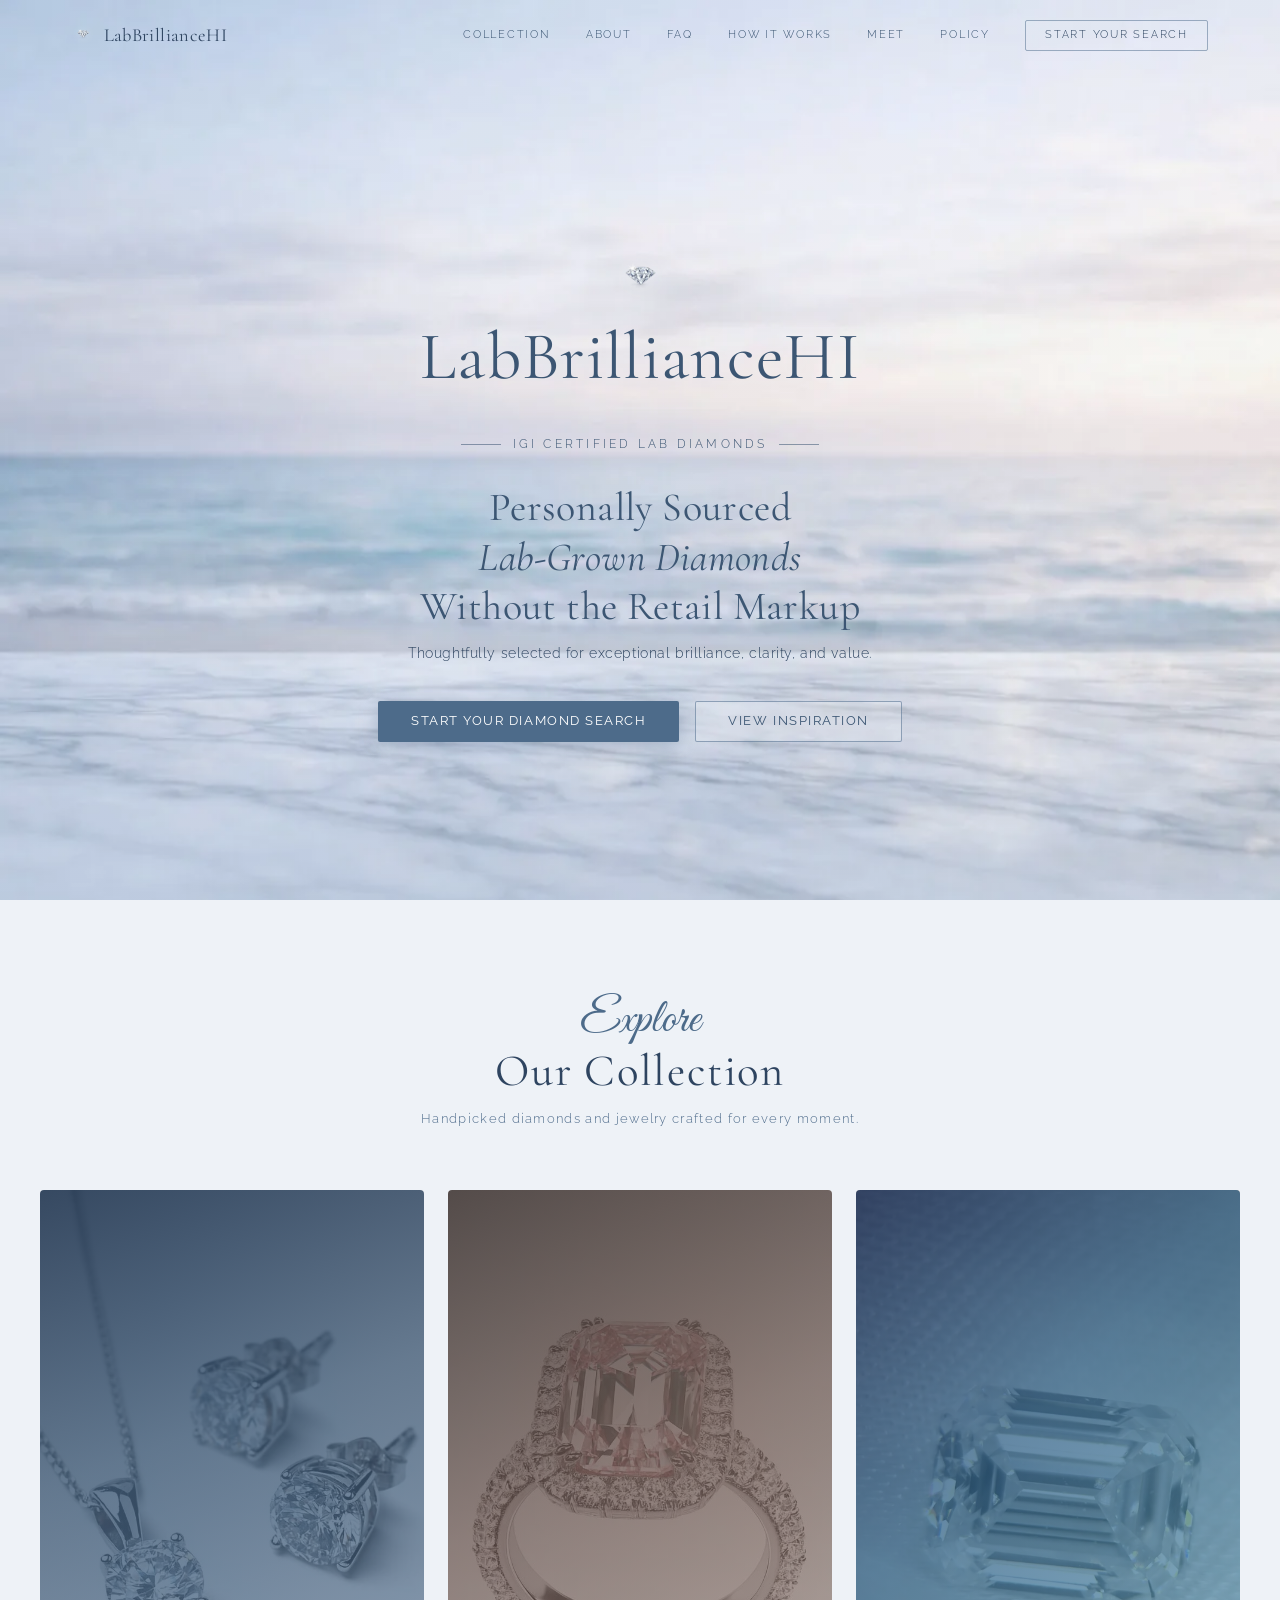
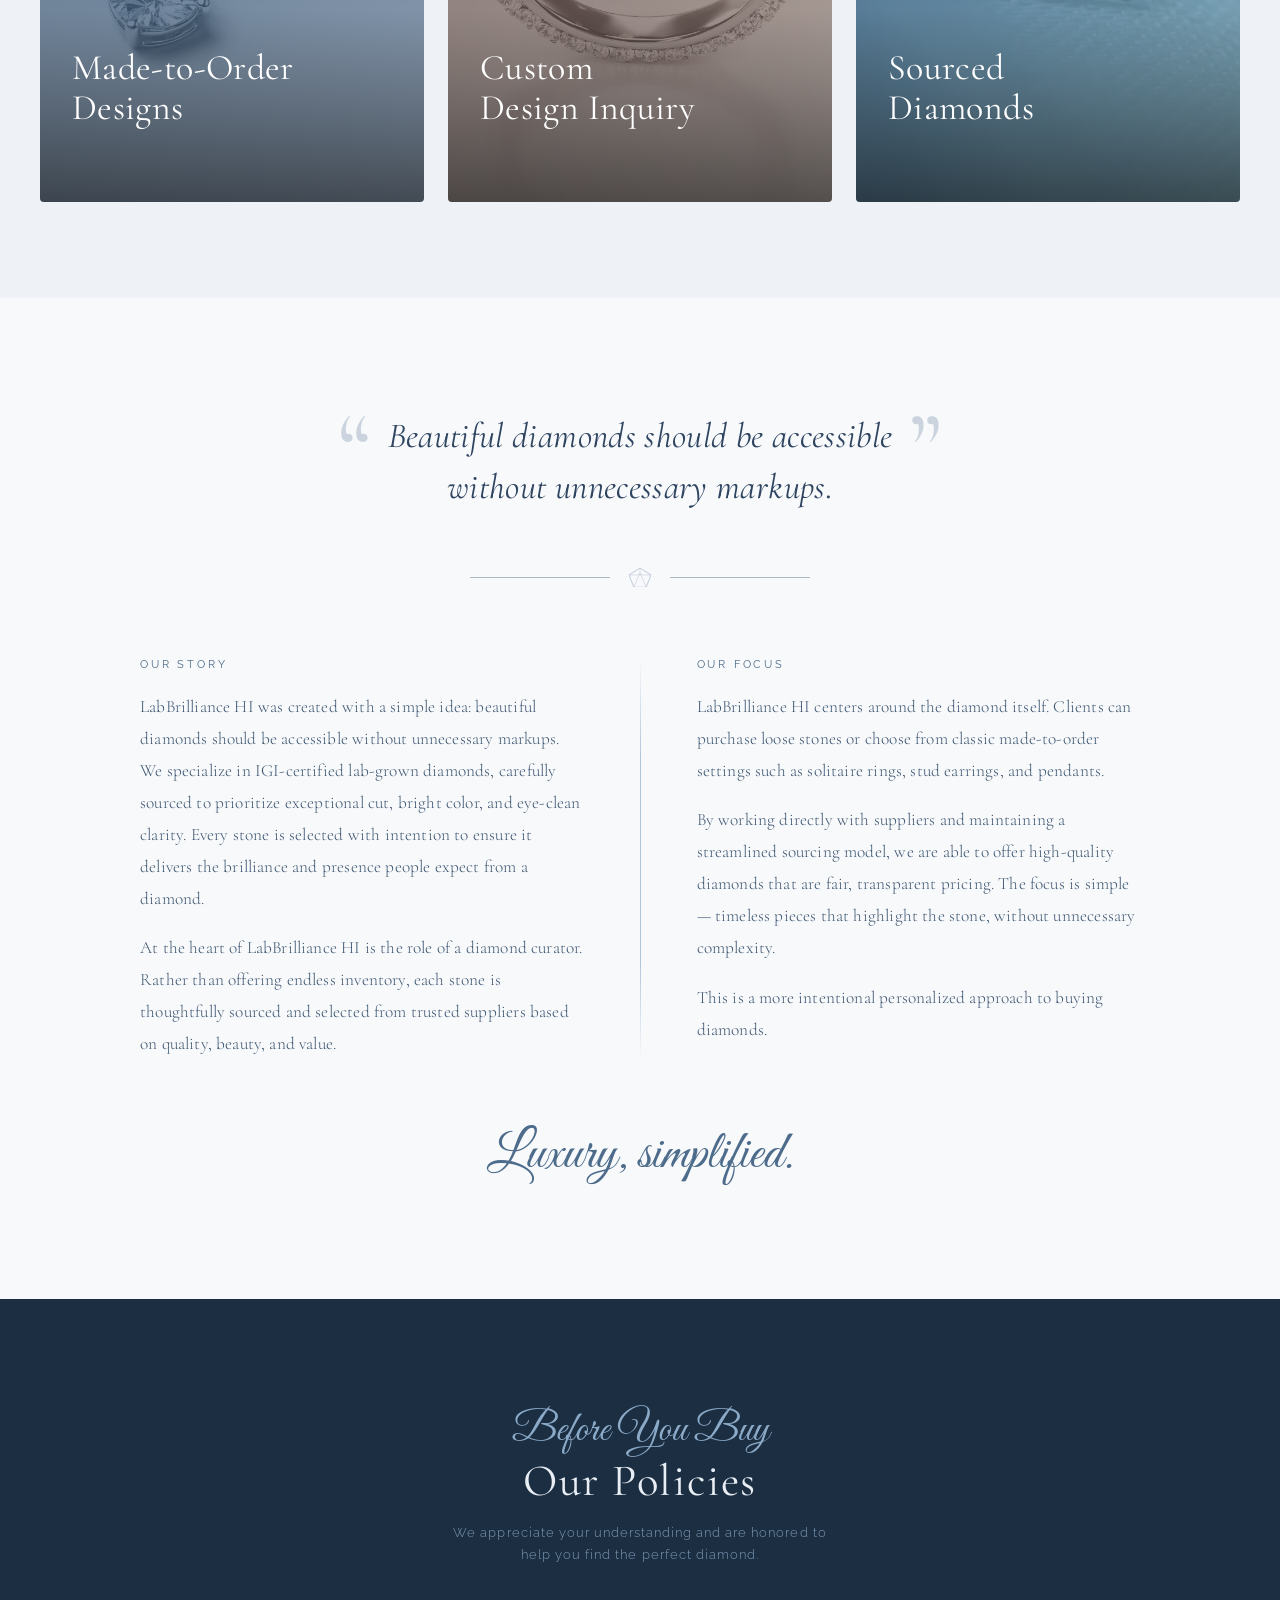
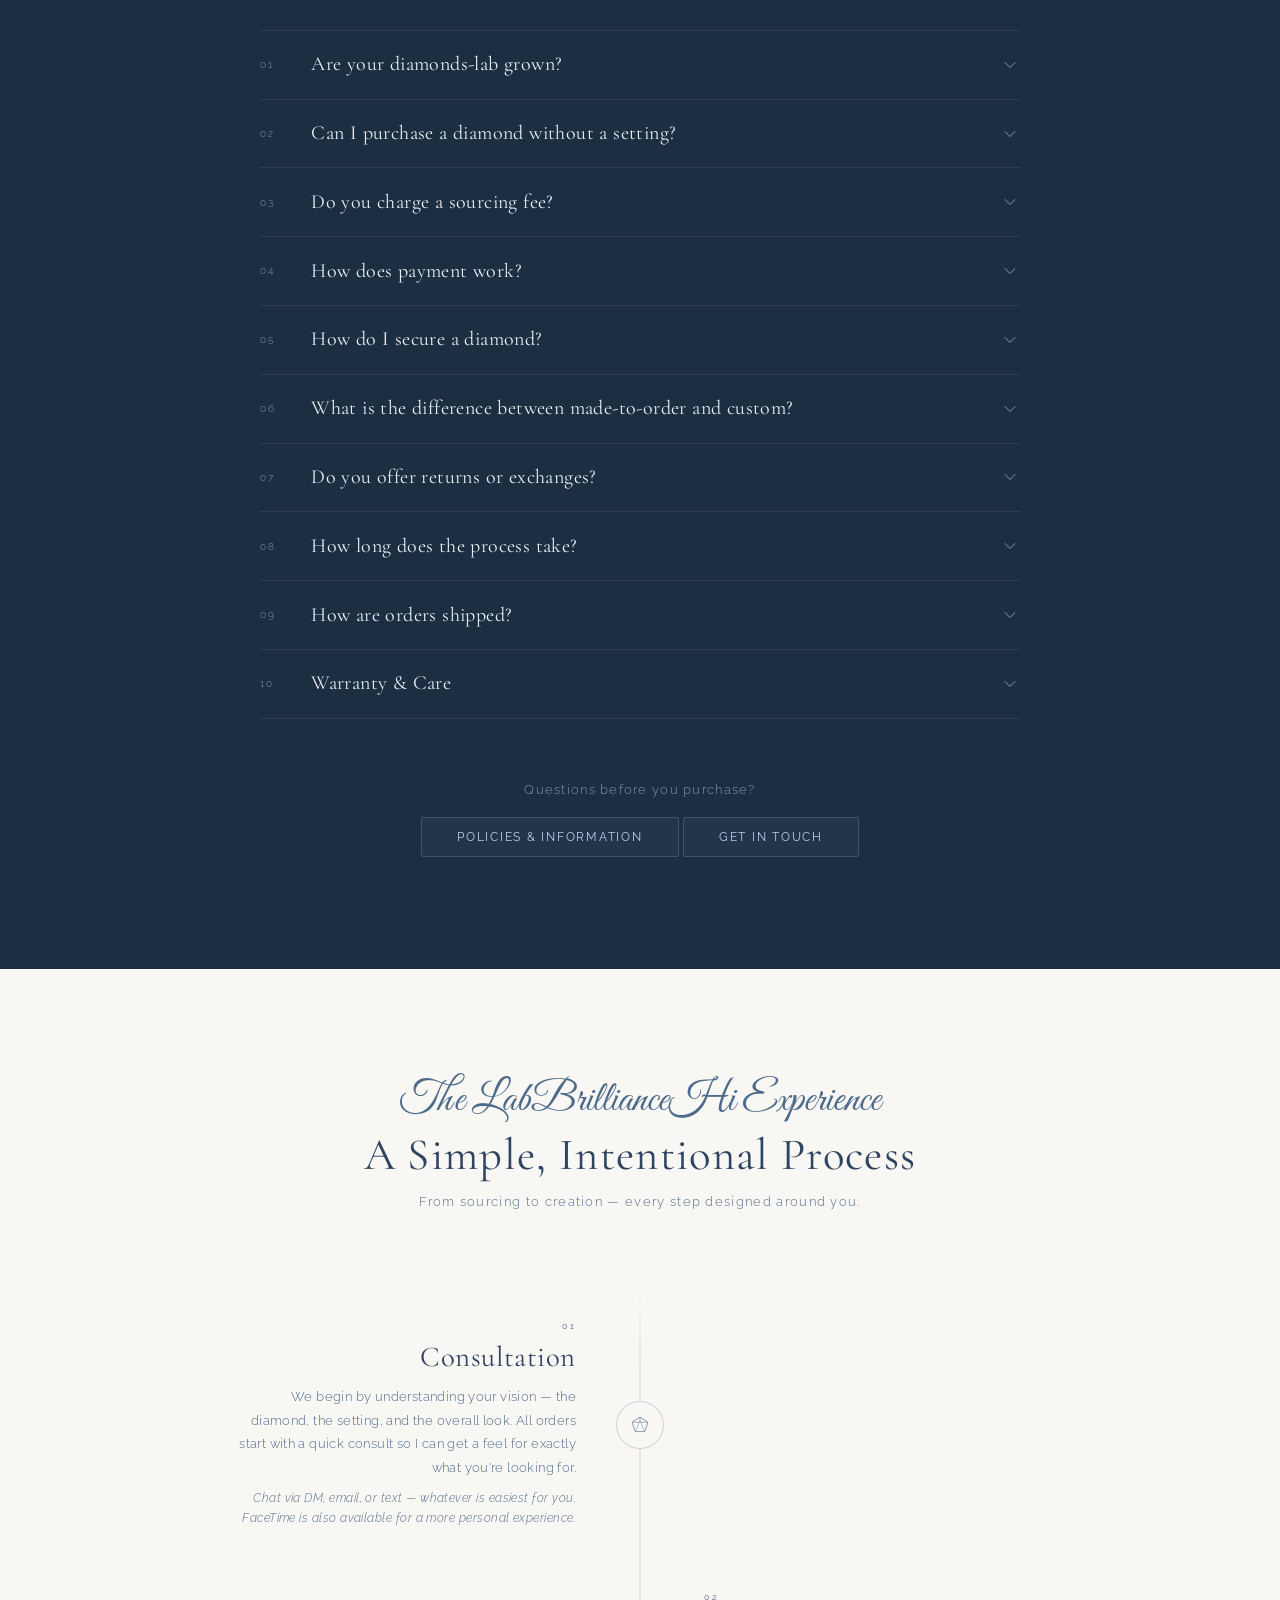
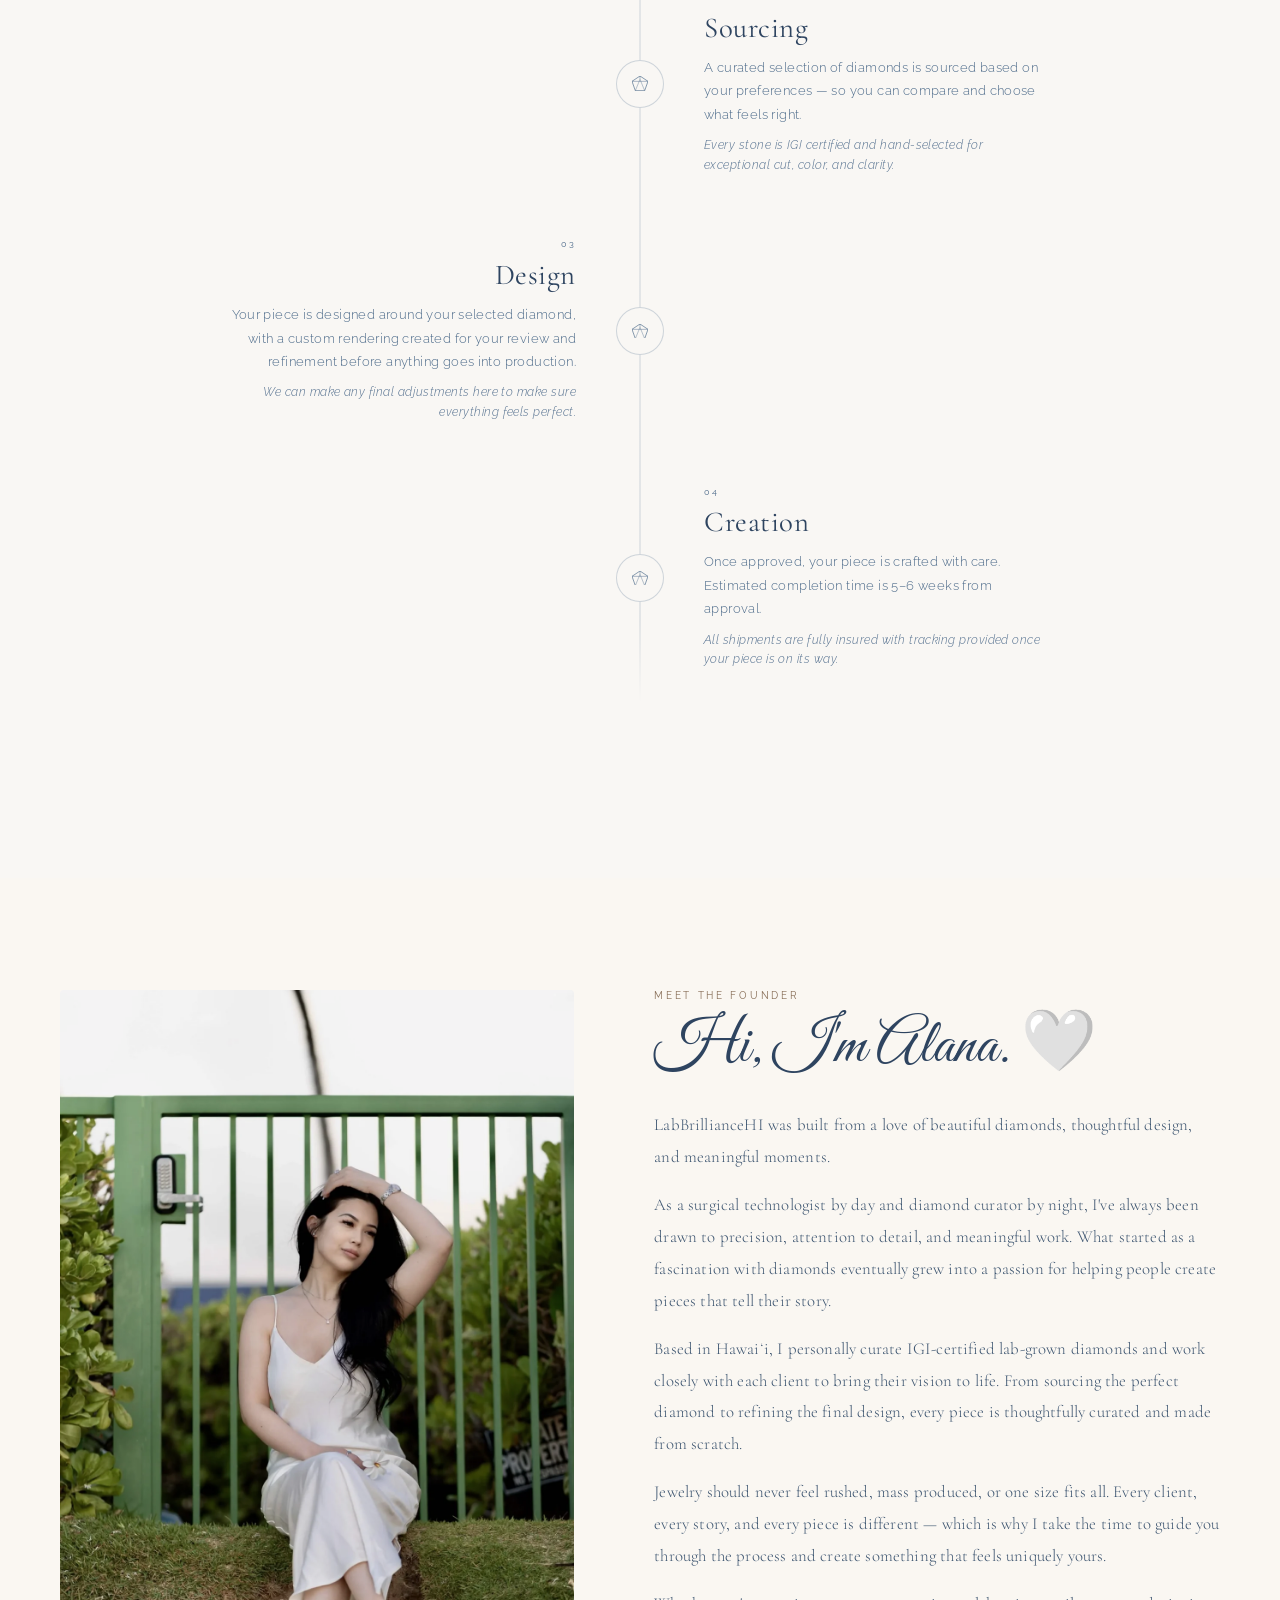
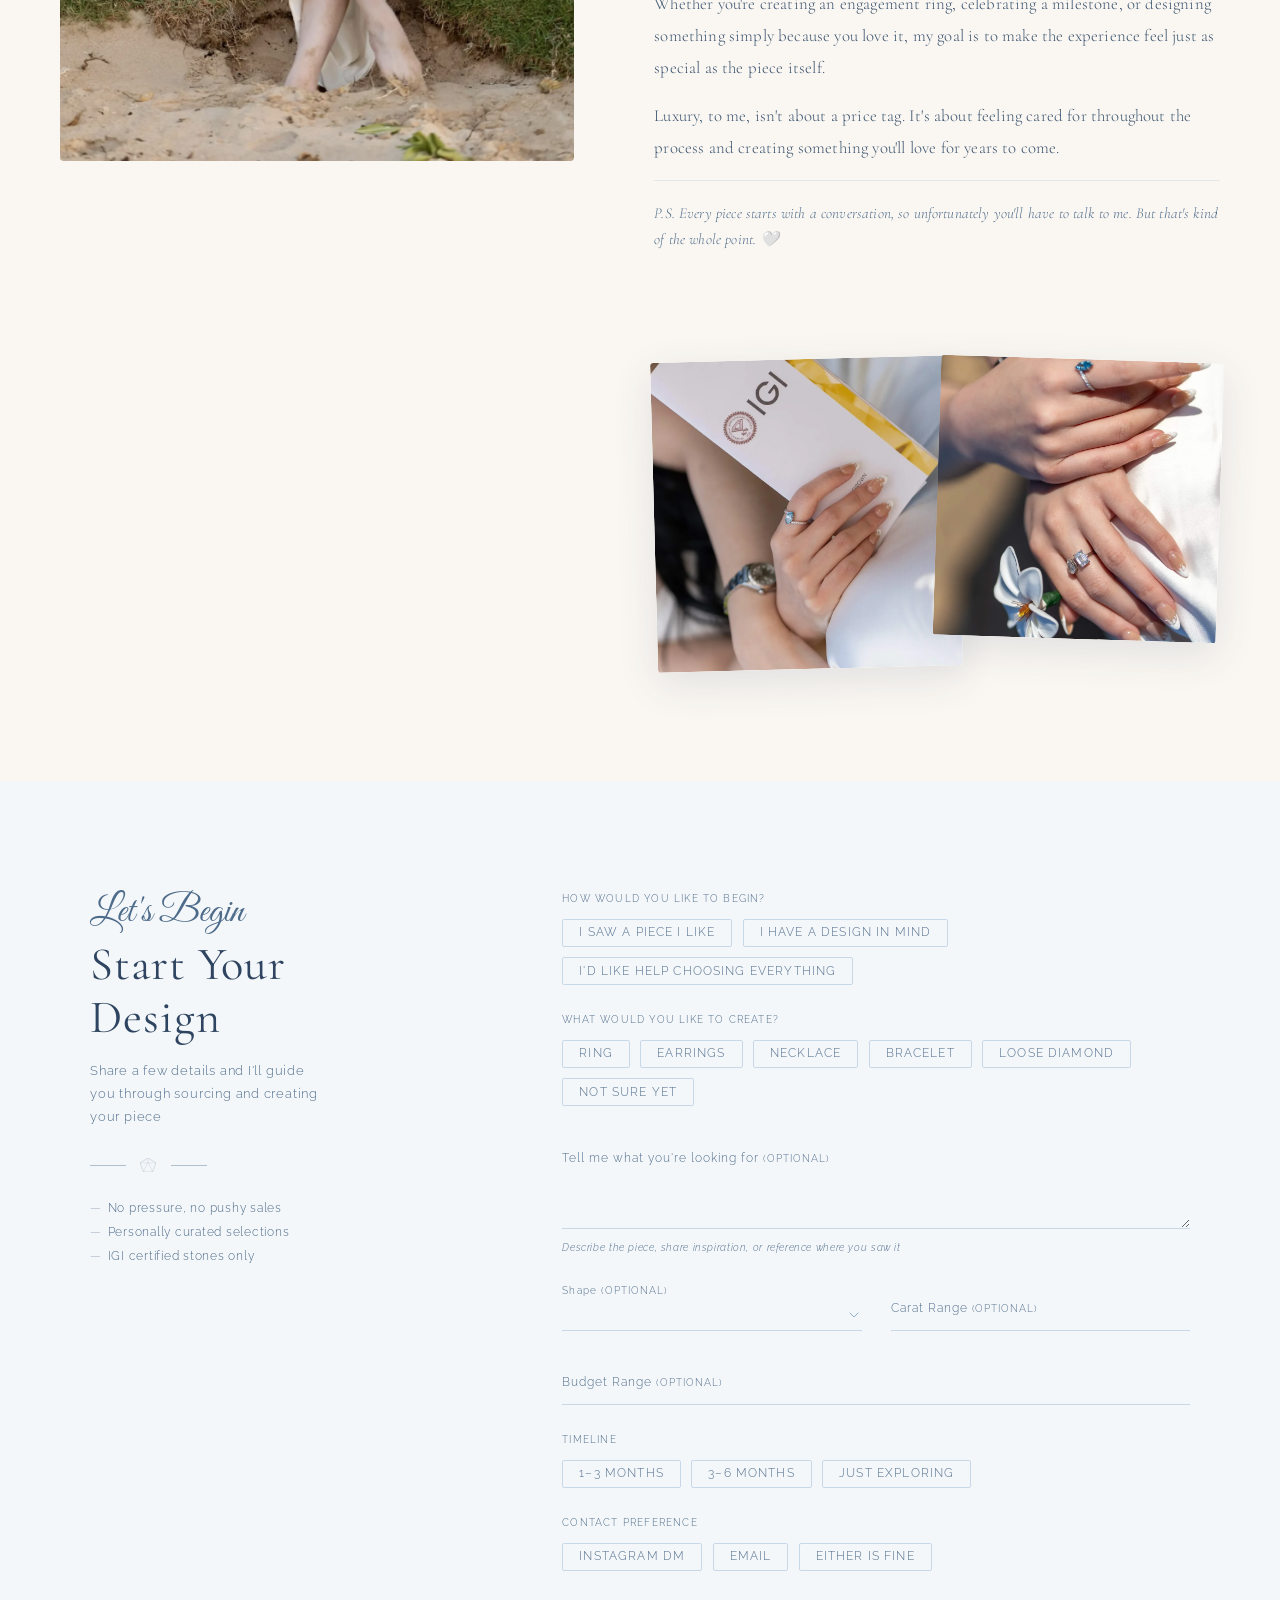
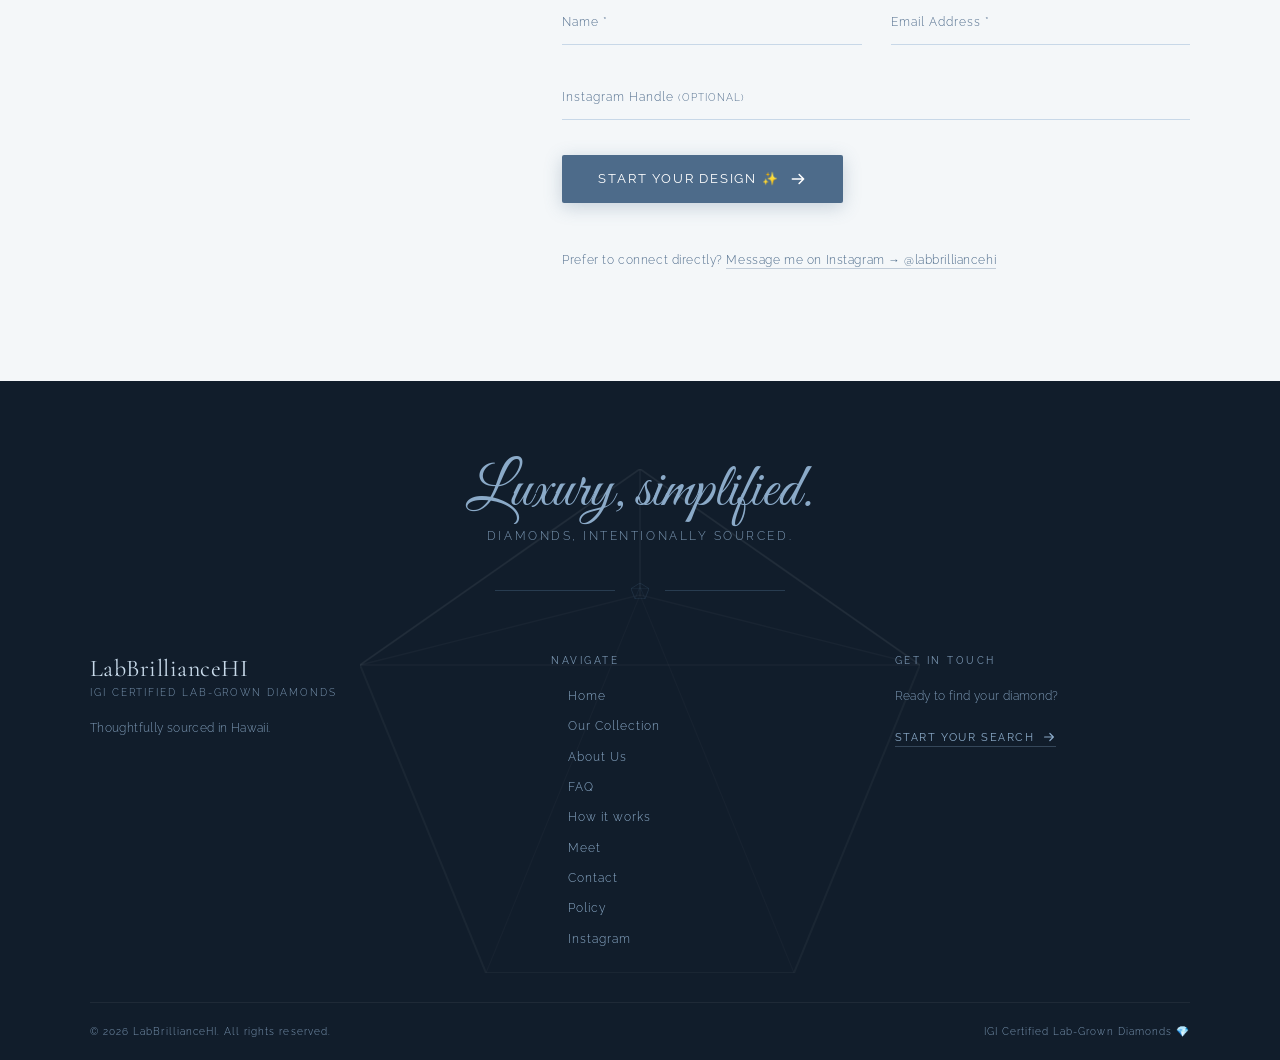
==== index.html @ 56e11dce "Remove an unused icon library from the homepage The homepage loaded the Font Awesome icon stylesheet" ====
<!DOCTYPE html>
<html lang="en">
<head>
    <meta charset="UTF-8" />
    <meta name="viewport" content="width=device-width, initial-scale=1.0" />
    <title>LabBrillianceHi - IGI Certified Lab-Grown Diamonds in Hawaii</title>
    <meta name="description" content="LabBrillianceHI offers IGI-certified lab-grown diamonds in Hawaii. Expertly curated for exceptional cut, color, and clarity. Loose diamonds and made-to-order jewelry. Luxury, simplified." />
    <meta name="keywords" content="lab grown diamonds, IGI certified diamonds, lab diamond Hawaii, loose diamonds Oahu, diamond solitaire ring, lab diamond earrings, LabBrillianceHI" />
    <meta name="author" content="LabBrillianceHI" />
    <meta name="robots" content="index, follow" />
    <link rel="canonical" href="https://labbrilliancehi.com/" />
    <meta property="og:type" content="website" />
    <meta property="og:url" content="https://labbrilliancehi.com/" />
    <meta property="og:title" content="LabBrillianceHI – IGI Certified Lab-Grown Diamonds" />
    <meta property="og:description" content="Beautiful lab-grown diamonds, carefully curated for exceptional brilliance. IGI-certified, fairly priced, and available in Hawaii. Luxury, simplified." />
    <meta property="og:image" content="https://labbrilliancehi.netlify.app/public/images/herobg2.webp" />
    <meta property="og:locale" content="en_US" />
    <meta name="twitter:card" content="summary_large_image" />
    <meta name="twitter:title" content="LabBrillianceHI – IGI Certified Lab-Grown Diamonds" />
    <meta name="twitter:description" content="Beautiful lab-grown diamonds, carefully curated for exceptional brilliance. IGI-certified and fairly priced. Luxury, simplified." />
    <meta name="twitter:image" content="https://labbrilliancehi.netlify.app/public/images/herobg2.webp" />
    <link rel="icon" type="image/png" sizes="32x32" href="public/images/favicon-32x32.webp" />
    <link rel="apple-touch-icon" sizes="180x180" href="public/images/favicon-180x180.webp" />
    <meta name="theme-color" content="#4d6b8a" />
    <link rel="preload" href="public/images/herobg2.webp" as="image" />
    <link rel="preconnect" href="https://fonts.googleapis.com" />
    <link rel="preconnect" href="https://fonts.gstatic.com" crossorigin />
    <link rel="stylesheet" href="https://fonts.googleapis.com/css2?family=Cormorant+Garamond:wght@300;400;600&family=Great+Vibes&family=Raleway:wght@300;400&display=swap" />
    <link rel="stylesheet" href="public/css/normalize.css">
    <link rel="stylesheet" href="public/css/styles.css">
    <script type="application/ld+json">
      {
        "@context": "https://schema.org",
        "@type": "JewelryStore",
        "name": "LabBrillianceHI",
        "alternateName": "Lab Brilliance HI",
        "url": "https://labbrilliancehi.com",
        "logo": "https://labbrilliancehi.com/public/images/favicon-32x32.webp",
        "image": "https://labbrilliancehi.com/public/images/herobg2.webp",
        "description": "IGI-certified lab-grown diamonds personally sourced in Hawai'i. Made-to-order solitaire rings, stud earrings, pendants, and custom designs. Luxury, simplified.",
        "founder": {
          "@type": "Person",
          "name": "Alana Sherman"
        },
        "telephone": "+1-808-778-5641",
        "email": "labbrilliancehi@gmail.com",
        "areaServed": {
          "@type": "AdministrativeArea",
          "name": "Oahu, Hawaii, United States"
        },
        "priceRange": "$$",
        "currenciesAccepted": "USD",
        "paymentAccepted": "Venmo",
        "sameAs": [
          "https://www.instagram.com/labbrilliancehi/"
        ],
        "hasOfferCatalog": {
          "@type": "OfferCatalog",
          "name": "Lab-Grown Diamond Jewelry",
          "itemListElement": [
            {
              "@type": "Offer",
              "itemOffered": {
                "@type": "Product",
                "name": "Loose Lab-Grown Diamonds",
                "description": "IGI-certified lab-grown loose diamonds in a variety of cuts and carats"
              }
            },
            {
              "@type": "Offer",
              "itemOffered": {
                "@type": "Product",
                "name": "Made-to-Order Jewelry",
                "description": "Solitaire rings, stud earrings, pendants, and tennis bracelets made to order"
              }
            },
            {
              "@type": "Offer",
              "itemOffered": {
                "@type": "Product",
                "name": "Custom Design",
                "description": "Fully custom jewelry designed around your selected diamond"
              }
            }
          ]
        }
      }
    </script>
</head>
<body>
  <a class="skip-link" href="#main">Skip to content</a>
  <header class="nav" id="nav" aria-label="Site header">
    <div class="nav-inner">
      <a href="#" class="nav-brand" aria-label="LabBrillianceHI — back to top">
        <img src="/public/images/diamond.webp" class="nav-brand-diamond" alt="Diamond logo" width="168" height="252">
        <span class="nav-brand-name">LabBrillianceHI</span>
      </a>
      <nav class="nav-links" aria-label="Primary navigation">
        <a href="#diamonds" class="nav-link">Collection</a>
        <a href="#about"    class="nav-link">About</a>
        <a href="#policies" class="nav-link">FAQ</a>
        <a href="#experience" class="nav-link">How it works</a>
        <a href="#founder" class="nav-link">Meet</a>
        <a href="policies.html" class="nav-link">Policy</a>
        <a href="#contact"  class="nav-link nav-link-cta">Start Your Search</a>
      </nav>
      <button class="nav-hamburger" id="nav-hamburger" aria-label="Open menu" aria-expanded="false" aria-controls="nav-overlay">
        <span class="nav-hamburger-bar"></span>
        <span class="nav-hamburger-bar"></span>
        <span class="nav-hamburger-bar"></span>
      </button>
    </div>
  </header>
  <div class="nav-overlay" id="nav-overlay">
    <nav class="nav-overlay-links" aria-label="Mobile primary navigation">
      <a href="#" class="nav-overlay-link" data-nav-close>Home</a>
      <a href="#diamonds" class="nav-overlay-link" data-nav-close>Collection</a>
      <a href="#about"    class="nav-overlay-link" data-nav-close>About</a>
      <a href="#policies" class="nav-overlay-link" data-nav-close>FAQ</a>
      <a href="#experience" class="nav-overlay-link" data-nav-close>How it works</a>
      <a href="#founder" class="nav-overlay-link" data-nav-close>Meet</a>
      <a href="#contact"  class="nav-overlay-link" data-nav-close>Contact</a>
      <a href="policies.html"  class="nav-overlay-link" data-nav-close>Policy</a>
      <a href="https://www.instagram.com/labbrilliancehi/" class="nav-overlay-link" data-nav-close target="_blank" rel="noopener noreferrer">Instagram</a>
    </nav>
    <p class="nav-overlay-tagline">Luxury, simplified.</p>
  </div>
  <main id="main">
    <section class="hero">
        <div class="hero-overlay"></div>
    <div class="hero-content">
      <div class="hero-logo">
        <img src="/public/images/diamond.webp" class="hero-diamond-icon" alt="" width="168" height="252">
        <h1 class="hero-brand">LabBrillianceHI</h1>
        <p class="hero-tagline">
          <span class="hero-rule"></span>
          IGI Certified Lab Diamonds
          <span class="hero-rule"></span>
        </p>
      </div>
      <div class="hero-headline">
        <p class="hero-headline-main">Personally Sourced</p>
        <p class="hero-headline-italic">Lab-Grown Diamonds</p>
        <p class="hero-headline-main">Without the Retail Markup</p>
        <p class="hero-subtext">Thoughtfully selected for exceptional brilliance, clarity, and value.</p>
      </div>
      <div class="hero-ctas">
        <a href="#diamonds" class="btn btn-primary">Start Your Diamond Search</a>
        <a href="#about"  class="btn btn-outline">View Inspiration</a>
      </div>
    </div>
  </section>
  <section class="collection" aria-label="Shop our collection" id="diamonds">
    <div class="collection-header">
      <span class="collection-header-script">Explore</span>
      <h2 class="collection-header-title">Our Collection</h2>
      <p class="collection-header-sub">Handpicked diamonds and jewelry crafted for every moment.</p>
    </div>
    <div class="collection-grid">
      <article class="collection-card collection-card-featured">
        <div class="collection-card-bg"></div>
        <div class="collection-card-shimmer"></div>
        <div class="collection-card-body">
          <h3 class="collection-card-title">Made-to-Order<br>Designs</h3>
          <p class="collection-card-desc">Every piece is made from scratch, designed with intention, just for you.<br> Available in white, yellow, or rose gold. </p>
          <a href="designs.html" class="collection-card-btn">
            <span>Explore Designs</span>
            <svg width="16" height="16" viewBox="0 0 16 16" fill="none" aria-hidden="true">
              <path d="M3 8h10M9 4l4 4-4 4" stroke="currentColor" stroke-width="1.4" stroke-linecap="round" stroke-linejoin="round"/>
            </svg>
          </a>
        </div>
        <div class="collection-card-corner collection-card-corner-tl"></div>
        <div class="collection-card-corner collection-card-corner-br"></div>
      </article>
      <article class="collection-card collection-card-predesigned">
        <div class="collection-card-bg"></div>
        <div class="collection-card-shimmer"></div>
        <div class="collection-card-body">
          <h3 class="collection-card-title">Custom<br>Design Inquiry</h3>
          <p class="collection-card-desc">Create something truly yours. From diamond selection to final setting, each piece is tailored to your vision.</p>
          <a href="custom-design.html" class="collection-card-btn">
            <span>Start Your Custom Design</span>
            <svg width="16" height="16" viewBox="0 0 16 16" fill="none" aria-hidden="true">
              <path d="M3 8h10M9 4l4 4-4 4" stroke="currentColor" stroke-width="1.4" stroke-linecap="round" stroke-linejoin="round"/>
            </svg>
          </a>
        </div>
        <div class="collection-card-corner collection-card-corner-tl"></div>
        <div class="collection-card-corner collection-card-corner-br"></div>
      </article>
      <article class="collection-card collection-card-gems">
        <div class="collection-card-bg"></div>
        <div class="collection-card-shimmer"></div>
        <div class="collection-card-body">
          <h3 class="collection-card-title">Sourced<br>Diamonds</h3>
          <p class="collection-card-desc">A selection of diamonds I've recently sourced. More options available upon request.</p>
          <a href="diamonds.html" class="collection-card-btn">
            <span>View Diamonds</span>
            <svg width="16" height="16" viewBox="0 0 16 16" fill="none" aria-hidden="true">
              <path d="M3 8h10M9 4l4 4-4 4" stroke="currentColor" stroke-width="1.4" stroke-linecap="round" stroke-linejoin="round"/>
            </svg>
          </a>
        </div>
        <div class="collection-card-corner collection-card-corner-tl"></div>
        <div class="collection-card-corner collection-card-corner-br"></div>
      </article>
    </div>
  </section>
  <section class="about" id="about" aria-label="About LabBrillianceHI">
    <div class="about-pull">
      <span class="about-pull-mark" aria-hidden="true">&ldquo;</span>
      <blockquote class="about-pull-quote">
        Beautiful diamonds should be accessible<br>without unnecessary markups.
      </blockquote>
      <span class="about-pull-mark" aria-hidden="true">&rdquo;</span>
    </div>
    <div class="about-divider" aria-hidden="true">
      <span class="about-divider-rule"></span>
      <svg class="about-divider-diamond" viewBox="0 0 32 28" fill="none" xmlns="http://www.w3.org/2000/svg">
        <polygon points="16,0 32,10 25,28 7,28 0,10" fill="none" stroke="currentColor" stroke-width="1"/>
        <line x1="16" y1="0"  x2="16" y2="7"  stroke="currentColor" stroke-width="0.6"/>
        <line x1="0"  y1="10" x2="32" y2="10" stroke="currentColor" stroke-width="0.6"/>
        <line x1="16" y1="7"  x2="7"  y2="28" stroke="currentColor" stroke-width="0.6"/>
        <line x1="16" y1="7"  x2="25" y2="28" stroke="currentColor" stroke-width="0.6"/>
      </svg>
      <span class="about-divider-rule"></span>
    </div>
    <div class="about-body">
      <div class="about-col">
        <h2 class="about-col-heading">Our Story</h2>
        <p class="about-col-text">
          LabBrilliance HI was created with a simple idea: beautiful diamonds should be
          accessible without unnecessary markups. We specialize in IGI-certified lab-grown
          diamonds, carefully sourced to prioritize exceptional cut, bright color, and
          eye-clean clarity. Every stone is selected with intention to ensure it delivers
          the brilliance and presence people expect from a diamond.
        </p>
        <p class="about-col-text">
          At the heart of LabBrilliance HI is the role of a diamond curator. Rather than
          offering endless inventory, each stone is thoughtfully sourced and selected from
          trusted suppliers based on quality, beauty, and value.
        </p>
      </div>
      <div class="about-col-rule" aria-hidden="true"></div>
      <div class="about-col">
        <h2 class="about-col-heading">Our Focus</h2>
        <p class="about-col-text">
          LabBrilliance HI centers around the diamond itself. Clients can purchase loose stones or choose from
          classic made-to-order settings such as solitaire rings, stud earrings, and pendants.
        </p>
        <p class="about-col-text">
          By working directly with suppliers and maintaining a streamlined sourcing
          model, we are able to offer high-quality diamonds that are fair, transparent pricing.
          The focus is simple — timeless pieces that highlight the stone, without unnecessary complexity.
        </p>
        <p class="about-col-text">
          This is a more intentional personalized approach to buying diamonds.
        </p>
      </div>
    </div>
    <p class="about-signoff">Luxury, simplified.</p>
  </section>
  <section class="policies" id="policies" aria-label="Policies">
    <div class="policies-header">
      <span class="policies-header-script">Before You Buy</span>
      <h2 class="policies-header-title">Our Policies</h2>
      <p class="policies-header-sub">We appreciate your understanding and are honored to help you find the perfect diamond.</p>
    </div>
    <div class="policies-accordion" role="list">
      <div class="policies-item" role="listitem">
        <button class="policies-item-trigger" id="policy-1-trigger" aria-expanded="false" aria-controls="policy-1">
          <span class="policies-item-number">01</span>
          <span class="policies-item-heading">Are your diamonds-lab grown?</span>
          <svg class="policies-item-icon" viewBox="0 0 24 24" fill="none" aria-hidden="true">
            <path d="M6 9l6 6 6-6" stroke="currentColor" stroke-width="1.4" stroke-linecap="round" stroke-linejoin="round"/>
          </svg>
        </button>
        <div class="policies-item-body" id="policy-1" role="region" aria-labelledby="policy-1-trigger">
          <p>Yes. All diamonds are IGI-certified lab-grown diamonds. <br >They are chemically and physically identical to natural diamonds, offering the same brilliance with a more intentional approach to pricing.</p>
        </div>
      </div>
      <div class="policies-item" role="listitem">
        <button class="policies-item-trigger" id="policy-2-trigger" aria-expanded="false" aria-controls="policy-2">
          <span class="policies-item-number">02</span>
          <span class="policies-item-heading">Can I purchase a diamond without a setting?</span>
          <svg class="policies-item-icon" viewBox="0 0 24 24" fill="none" aria-hidden="true">
            <path d="M6 9l6 6 6-6" stroke="currentColor" stroke-width="1.4" stroke-linecap="round" stroke-linejoin="round"/>
          </svg>
        </button>
        <div class="policies-item-body" id="policy-2" role="region" aria-labelledby="policy-2-trigger">
          <p>Yes. All sourced diamonds can be purchased loose or set into a made-to-order piece.</p>
        </div>
      </div>
      <div class="policies-item" role="listitem">
        <button class="policies-item-trigger" id="policy-3-trigger" aria-expanded="false" aria-controls="policy-3">
          <span class="policies-item-number">03</span>
          <span class="policies-item-heading">Do you charge a sourcing fee?</span>
          <svg class="policies-item-icon" viewBox="0 0 24 24" fill="none" aria-hidden="true">
            <path d="M6 9l6 6 6-6" stroke="currentColor" stroke-width="1.4" stroke-linecap="round" stroke-linejoin="round"/>
          </svg>
        </button>
        <div class="policies-item-body" id="policy-3" role="region" aria-labelledby="policy-3-trigger">
          <p>No. I don't charge to source diamonds. I'll share options with you first, and you only pay once you decide on a stone or piece you love. No pressure, just options.</p>
        </div>
      </div>
      <div class="policies-item" role="listitem">
        <button class="policies-item-trigger" id="policy-4-trigger" aria-expanded="false" aria-controls="policy-4">
          <span class="policies-item-number">04</span>
          <span class="policies-item-heading">How does payment work?</span>
          <svg class="policies-item-icon" viewBox="0 0 24 24" fill="none" aria-hidden="true">
            <path d="M6 9l6 6 6-6" stroke="currentColor" stroke-width="1.4" stroke-linecap="round" stroke-linejoin="round"/>
          </svg>
        </button>
        <div class="policies-item-body" id="policy-4" role="region" aria-labelledby="policy-4-trigger">
          <p>Payment is required to secure your diamond and begin production. For sourced diamonds, I will first provide options for review before anything is secured. <br >Payment is currently accepted via Venmo. Additional options may be available upon request.</p>
        </div>
      </div>
      <div class="policies-item" role="listitem">
        <button class="policies-item-trigger" id="policy-5-trigger" aria-expanded="false" aria-controls="policy-5">
          <span class="policies-item-number">05</span>
          <span class="policies-item-heading">How do I secure a diamond?</span>
          <svg class="policies-item-icon" viewBox="0 0 24 24" fill="none" aria-hidden="true">
            <path d="M6 9l6 6 6-6" stroke="currentColor" stroke-width="1.4" stroke-linecap="round" stroke-linejoin="round"/>
          </svg>
        </button>
        <div class="policies-item-body" id="policy-5" role="region" aria-labelledby="policy-5-trigger">
          <p>Diamonds are not held without payment. Once you select your preferred stone, it can be secured with full payment. <br >Due to availability, stones may sell if not reserved.</p>
        </div>
      </div>
      <div class="policies-item" role="listitem">
        <button class="policies-item-trigger" id="policy-6-trigger" aria-expanded="false" aria-controls="policy-6">
          <span class="policies-item-number">06</span>
          <span class="policies-item-heading">What is the difference between made-to-order and custom?</span>
          <svg class="policies-item-icon" viewBox="0 0 24 24" fill="none" aria-hidden="true">
            <path d="M6 9l6 6 6-6" stroke="currentColor" stroke-width="1.4" stroke-linecap="round" stroke-linejoin="round"/>
          </svg>
        </button>
        <div class="policies-item-body" id="policy-6" role="region" aria-labelledby="policy-6-trigger">
          <p>Made-to-order pieces feature timeless design styles and are crafted specifically for each order. A rendering is provided for approval before production begins.<br />Custom designs are created entirely around your vision and include a fully customized CAD design process before production.</p>
        </div>
      </div>
      <div class="policies-item" role="listitem">
        <button class="policies-item-trigger" id="policy-7-trigger" aria-expanded="false" aria-controls="policy-7">
          <span class="policies-item-number">07</span>
          <span class="policies-item-heading">Do you offer returns or exchanges?</span>
          <svg class="policies-item-icon" viewBox="0 0 24 24" fill="none" aria-hidden="true">
            <path d="M6 9l6 6 6-6" stroke="currentColor" stroke-width="1.4" stroke-linecap="round" stroke-linejoin="round"/>
          </svg>
        </button>
        <div class="policies-item-body" id="policy-7" role="region" aria-labelledby="policy-7-trigger">
          <p>All pieces are made to order and considered final sale. Because each diamond and piece is selected specifically for you, returns and exchanges are not accepted.</p>
        </div>
      </div>
      <div class="policies-item" role="listitem">
        <button class="policies-item-trigger" id="policy-8-trigger" aria-expanded="false" aria-controls="policy-8">
          <span class="policies-item-number">08</span>
          <span class="policies-item-heading">How long does the process take?</span>
          <svg class="policies-item-icon" viewBox="0 0 24 24" fill="none" aria-hidden="true">
            <path d="M6 9l6 6 6-6" stroke="currentColor" stroke-width="1.4" stroke-linecap="round" stroke-linejoin="round"/>
          </svg>
        </button>
        <div class="policies-item-body" id="policy-8" role="region" aria-labelledby="policy-8-trigger">
          <p>Simple settings such as solitaire rings, earrings, and pendants typically take 3-4 weeks. <br >Custom designs generally take 5-6 weeks.</p>
        </div>
      </div>
      <div class="policies-item" role="listitem">
        <button class="policies-item-trigger" id="policy-9-trigger" aria-expanded="false" aria-controls="policy-9">
          <span class="policies-item-number">09</span>
          <span class="policies-item-heading">How are orders shipped?</span>
          <svg class="policies-item-icon" viewBox="0 0 24 24" fill="none" aria-hidden="true">
            <path d="M6 9l6 6 6-6" stroke="currentColor" stroke-width="1.4" stroke-linecap="round" stroke-linejoin="round"/>
          </svg>
        </button>
        <div class="policies-item-body" id="policy-9" role="region" aria-labelledby="policy-9-trigger">
          <p>All orders are shipped fully insured with tracking. <br >Signature confirmation is required upon delivery to ensure security.</p>
        </div>
      </div>
      <div class="policies-item" role="listitem">
        <button class="policies-item-trigger" id="policy-10-trigger" aria-expanded="false" aria-controls="policy-10">
          <span class="policies-item-number">10</span>
          <span class="policies-item-heading">Warranty & Care</span>
          <svg class="policies-item-icon" viewBox="0 0 24 24" fill="none" aria-hidden="true">
            <path d="M6 9l6 6 6-6" stroke="currentColor" stroke-width="1.4" stroke-linecap="round" stroke-linejoin="round"/>
          </svg>
        </button>
        <div class="policies-item-body" id="policy-10" role="region" aria-labelledby="policy-10-trigger">
          <p>If your piece arrives with a manufacturing defect, please contact me within 7 days of delivery so I can help make it right. <br />General wear and tear, resizing, accidental damage, lost stones, and damage caused by improper care are not covered under this policy. However, I’m always happy to help evaluate the situation and discuss available repair options. <br />To keep your jewelry looking its best, I recommend removing it during strenuous activity, sleeping, swimming, and when using household chemicals.</p>
        </div>
      </div>
    </div>
    <div class="policies-footer">
      <p class="policies-footer-text">Questions before you purchase?</p>
      <a href="policies.html" class="btn btn-policies">Policies &amp; Information</a>
      <a href="#contact" class="btn btn-policies">Get in Touch</a>
    </div>
  </section>
  <section class="experience" id="experience" aria-label="The LabBrillianceHI Experience">
    <div class="experience-header">
      <span class="experience-header-script">The LabBrillianceHi Experience</span>
      <h2 class="experience-header-title">A Simple, Intentional Process</h2>
      <p class="experience-header-sub">From sourcing to creation — every step designed around you.</p>
    </div>
    <ol class="experience-timeline" role="list" aria-label="Process steps">
      <li class="experience-step experience-step-left">
        <div class="experience-step-content">
          <span class="experience-step-label">01</span>
          <h3 class="experience-step-title">Consultation</h3>
          <p class="experience-step-text">We begin by understanding your vision — the diamond, the setting, and the overall look. All orders start with a quick consult so I can get a feel for exactly what you're looking for.</p>
          <p class="experience-step-note">Chat via DM, email, or text — whatever is easiest for you. FaceTime is also available for a more personal experience.</p>
        </div>
        <div class="experience-step-marker" aria-hidden="true">
          <svg viewBox="0 0 24 22" fill="none" xmlns="http://www.w3.org/2000/svg">
            <polygon points="12,0 24,8 19,22 5,22 0,8" fill="none" stroke="currentColor" stroke-width="1"/>
            <line x1="12" y1="0" x2="12" y2="5"  stroke="currentColor" stroke-width="0.7"/>
            <line x1="0"  y1="8" x2="24" y2="8"  stroke="currentColor" stroke-width="0.7"/>
            <line x1="12" y1="5" x2="5"  y2="22" stroke="currentColor" stroke-width="0.6"/>
            <line x1="12" y1="5" x2="19" y2="22" stroke="currentColor" stroke-width="0.6"/>
          </svg>
        </div>
        <div class="experience-step-empty" aria-hidden="true"></div>
      </li>
      <li class="experience-step experience-step-right">
        <div class="experience-step-empty" aria-hidden="true"></div>
        <div class="experience-step-marker" aria-hidden="true">
          <svg viewBox="0 0 24 22" fill="none" xmlns="http://www.w3.org/2000/svg">
            <polygon points="12,0 24,8 19,22 5,22 0,8" fill="none" stroke="currentColor" stroke-width="1"/>
            <line x1="12" y1="0" x2="12" y2="5"  stroke="currentColor" stroke-width="0.7"/>
            <line x1="0"  y1="8" x2="24" y2="8"  stroke="currentColor" stroke-width="0.7"/>
            <line x1="12" y1="5" x2="5"  y2="22" stroke="currentColor" stroke-width="0.6"/>
            <line x1="12" y1="5" x2="19" y2="22" stroke="currentColor" stroke-width="0.6"/>
          </svg>
        </div>
        <div class="experience-step-content">
          <span class="experience-step-label">02</span>
          <h3 class="experience-step-title">Sourcing</h3>
          <p class="experience-step-text">A curated selection of diamonds is sourced based on your preferences — so you can compare and choose what feels right.</p>
          <p class="experience-step-note">Every stone is IGI certified and hand-selected for exceptional cut, color, and clarity.</p>
        </div>
      </li>
      <li class="experience-step experience-step-left">
        <div class="experience-step-content">
          <span class="experience-step-label">03</span>
          <h3 class="experience-step-title">Design</h3>
          <p class="experience-step-text">Your piece is designed around your selected diamond, with a custom rendering created for your review and refinement before anything goes into production.</p>
          <p class="experience-step-note">We can make any final adjustments here to make sure everything feels perfect.</p>
        </div>
        <div class="experience-step-marker" aria-hidden="true">
          <svg viewBox="0 0 24 22" fill="none" xmlns="http://www.w3.org/2000/svg">
            <polygon points="12,0 24,8 19,22 5,22 0,8" fill="none" stroke="currentColor" stroke-width="1"/>
            <line x1="12" y1="0" x2="12" y2="5"  stroke="currentColor" stroke-width="0.7"/>
            <line x1="0"  y1="8" x2="24" y2="8"  stroke="currentColor" stroke-width="0.7"/>
            <line x1="12" y1="5" x2="5"  y2="22" stroke="currentColor" stroke-width="0.6"/>
            <line x1="12" y1="5" x2="19" y2="22" stroke="currentColor" stroke-width="0.6"/>
          </svg>
        </div>
        <div class="experience-step-empty" aria-hidden="true"></div>
      </li>
      <li class="experience-step experience-step-right">
        <div class="experience-step-empty" aria-hidden="true"></div>
        <div class="experience-step-marker" aria-hidden="true">
          <svg viewBox="0 0 24 22" fill="none" xmlns="http://www.w3.org/2000/svg">
            <polygon points="12,0 24,8 19,22 5,22 0,8" fill="none" stroke="currentColor" stroke-width="1"/>
            <line x1="12" y1="0" x2="12" y2="5"  stroke="currentColor" stroke-width="0.7"/>
            <line x1="0"  y1="8" x2="24" y2="8"  stroke="currentColor" stroke-width="0.7"/>
            <line x1="12" y1="5" x2="5"  y2="22" stroke="currentColor" stroke-width="0.6"/>
            <line x1="12" y1="5" x2="19" y2="22" stroke="currentColor" stroke-width="0.6"/>
          </svg>
        </div>
        <div class="experience-step-content">
          <span class="experience-step-label">04</span>
          <h3 class="experience-step-title">Creation</h3>
          <p class="experience-step-text">Once approved, your piece is crafted with care. Estimated completion time is 5–6 weeks from approval.</p>
          <p class="experience-step-note">All shipments are fully insured with tracking provided once your piece is on its way.</p>
        </div>
      </li>
    </ol>
  </section>
  <section class="founder" id="founder" aria-label="Meet the Founder">
    <div class="founder-inner">
      <div class="founder-portrait-col">
        <div class="founder-portrait-wrap">
          <img
            class="founder-portrait"
            src="public/images/IMG_6810.webp"
            alt="Alana, founder of LabBrillianceHI, seated on a beach in Hawaii"
            loading="lazy"
            width="1200"
            height="1800"
          />
          <span class="founder-corner founder-corner-tl" aria-hidden="true"></span>
          <span class="founder-corner founder-corner-br" aria-hidden="true"></span>
        </div>
      </div>
      <div class="founder-copy-col">
        <div class="founder-copy">
          <span class="founder-eyebrow">Meet the Founder</span>
          <h2 class="founder-greeting">Hi, I'm Alana. 🤍</h2>
          <p class="founder-text">
            LabBrillianceHI was built from a love of beautiful diamonds, thoughtful design, and meaningful moments.
          </p>
          <p class="founder-text">
            As a surgical technologist by day and diamond curator by night, I've always been drawn to precision, attention to detail, and meaningful work. What started as a fascination with diamonds eventually grew into a passion for helping people create pieces that tell their story.
          </p>
          <p class="founder-text">
            Based in Hawaiʻi, I personally curate IGI-certified lab-grown diamonds and work closely with each client to bring their vision to life. From sourcing the perfect diamond to refining the final design, every piece is thoughtfully curated and made from scratch.
          </p>
          <p class="founder-text">
            Jewelry should never feel rushed, mass produced, or one size fits all. Every client, every story, and every piece is different — which is why I take the time to guide you through the process and create something that feels uniquely yours.
          </p>
          <p class="founder-text">
            Whether you're creating an engagement ring, celebrating a milestone, or designing something simply because you love it, my goal is to make the experience feel just as special as the piece itself.
          </p>
          <p class="founder-text">
            Luxury, to me, isn't about a price tag. It's about feeling cared for throughout the process and creating something you'll love for years to come.
          </p>
          <p class="founder-ps">
            P.S. Every piece starts with a conversation, so unfortunately you'll have to talk to me. But that's kind of the whole point. 🤍
          </p>
        </div>
        <div class="founder-cluster">
          <div class="founder-cluster-img founder-cluster-img-back">
            <img
              src="public/images/IMG_6812.webp"
              alt="Hands holding an IGI lab-grown diamond certificate"
              loading="lazy"
              width="960"
              height="1440"
            />
          </div>
          <div class="founder-cluster-img founder-cluster-img-front">
            <img
              src="public/images/IMG_6811.webp"
              alt="Close-up of diamond rings and a plumeria flower"
              loading="lazy"
              width="960"
              height="1440"
            />
          </div>
        </div>
      </div>
    </div>
  </section>
  <section class="contact" id="contact" aria-label="Start your diamond search">
    <div class="contact-inner">
      <div class="contact-intro">
        <span class="contact-intro-script">Let's Begin</span>
        <h2 class="contact-intro-title">Start Your<br>Design</h2>
        <p class="contact-intro-sub">Share a few details and I'll guide you through sourcing and creating your piece</p>
        <div class="contact-intro-divider" aria-hidden="true">
          <span class="contact-intro-rule"></span>
          <svg viewBox="0 0 32 28" fill="none" xmlns="http://www.w3.org/2000/svg" aria-hidden="true">
            <polygon points="16,0 32,10 25,28 7,28 0,10" fill="none" stroke="currentColor" stroke-width="1"/>
            <line x1="16" y1="0"  x2="16" y2="7"  stroke="currentColor" stroke-width="0.6"/>
            <line x1="0"  y1="10" x2="32" y2="10" stroke="currentColor" stroke-width="0.6"/>
            <line x1="16" y1="7"  x2="7"  y2="28" stroke="currentColor" stroke-width="0.6"/>
            <line x1="16" y1="7"  x2="25" y2="28" stroke="currentColor" stroke-width="0.6"/>
          </svg>
          <span class="contact-intro-rule"></span>
        </div>
        <ul class="contact-intro-promises">
          <li>No pressure, no pushy sales</li>
          <li>Personally curated selections</li>
          <li>IGI certified stones only</li>
        </ul>
      </div>
      <div class="contact-form-wrap">
        <form class="contact-form" id="contact-form" name="start-your-design" method="POST" data-netlify="true" netlify-honeypot="bot-field" aria-label="Start your design inquiry form">
          <input type="hidden" name="form-name" value="start-your-design" />
          <p class="contact-form-honeypot" aria-hidden="true">
            <label>Don't fill this out: <input name="bot-field" tabindex="-1" /></label>
          </p>
          <div class="contact-form-row">
            <fieldset class="contact-fieldset">
              <legend class="contact-fieldset-legend">How would you like to begin?</legend>
              <div class="contact-chips">
                <label class="contact-chip">
                  <input type="radio" name="how-to-begin" value="saw-a-piece" />
                  <span>I saw a piece I like</span>
                </label>
                <label class="contact-chip">
                  <input type="radio" name="how-to-begin" value="design-in-mind" />
                  <span>I have a design in mind</span>
                </label>
                <label class="contact-chip">
                  <input type="radio" name="how-to-begin" value="help-choosing" />
                  <span>I'd like help choosing everything</span>
                </label>
              </div>
            </fieldset>
          </div>
          <div class="contact-form-row">
            <fieldset class="contact-fieldset">
              <legend class="contact-fieldset-legend">What would you like to create?</legend>
              <div class="contact-chips">
                <label class="contact-chip">
                  <input type="radio" name="create-type" value="ring" />
                  <span>Ring</span>
                </label>
                <label class="contact-chip">
                  <input type="radio" name="create-type" value="earrings" />
                  <span>Earrings</span>
                </label>
                <label class="contact-chip">
                  <input type="radio" name="create-type" value="necklace" />
                  <span>Necklace</span>
                </label>
                <label class="contact-chip">
                  <input type="radio" name="create-type" value="bracelet" />
                  <span>Bracelet</span>
                </label>
                <label class="contact-chip">
                  <input type="radio" name="create-type" value="loose-diamond" />
                  <span>Loose Diamond</span>
                </label>
                <label class="contact-chip">
                  <input type="radio" name="create-type" value="not-sure" />
                  <span>Not sure yet</span>
                </label>
              </div>
            </fieldset>
          </div>
          <div class="contact-form-row">
            <div class="contact-field contact-field-textarea">
              <textarea
                class="contact-field-input"
                id="cf-vision"
                name="vision"
                placeholder=" "
                rows="4"
              ></textarea>
              <label class="contact-field-label" for="cf-vision">Tell me what you're looking for <span class="contact-field-optional">(optional)</span></label>
              <p class="contact-field-hint">Describe the piece, share inspiration, or reference where you saw it</p>
            </div>
          </div>
          <div class="contact-form-row contact-form-row-2col">
            <div class="contact-field contact-field-select">
              <select class="contact-field-input" id="cf-shape" name="preferred-shape">
                <option value="" disabled selected hidden></option>
                <option value="round">Round</option>
                <option value="oval">Oval</option>
                <option value="emerald">Emerald</option>
                <option value="pear">Pear</option>
                <option value="radiant">Radiant</option>
                <option value="cushion">Cushion</option>
                <option value="princess">Princess</option>
                <option value="other">Other / Open to suggestions</option>
              </select>
              <label class="contact-field-label contact-field-label-select" for="cf-shape">Shape <span class="contact-field-optional">(optional)</span></label>
              <span class="contact-field-line" aria-hidden="true"></span>
              <svg class="contact-field-chevron" viewBox="0 0 24 24" fill="none" aria-hidden="true">
                <path d="M6 9l6 6 6-6" stroke="currentColor" stroke-width="1.4" stroke-linecap="round" stroke-linejoin="round"/>
              </svg>
            </div>
            <div class="contact-field">
              <input class="contact-field-input" type="text" id="cf-carat" name="carat-range" placeholder=" " autocomplete="off" />
              <label class="contact-field-label" for="cf-carat">Carat Range <span class="contact-field-optional">(optional)</span></label>
              <span class="contact-field-line" aria-hidden="true"></span>
            </div>
          </div>
          <div class="contact-form-row">
            <div class="contact-field">
              <input class="contact-field-input" type="text" id="cf-budget" name="budget-range" placeholder=" " autocomplete="off" />
              <label class="contact-field-label" for="cf-budget">Budget Range <span class="contact-field-optional">(optional)</span></label>
              <span class="contact-field-line" aria-hidden="true"></span>
            </div>
          </div>
          <div class="contact-form-row">
            <fieldset class="contact-fieldset">
              <legend class="contact-fieldset-legend">Timeline</legend>
              <div class="contact-chips">
                <label class="contact-chip">
                  <input type="radio" name="timeline" value="1-3-months" />
                  <span>1–3 Months</span>
                </label>
                <label class="contact-chip">
                  <input type="radio" name="timeline" value="3-6-months" />
                  <span>3–6 Months</span>
                </label>
                <label class="contact-chip">
                  <input type="radio" name="timeline" value="just-exploring" />
                  <span>Just Exploring</span>
                </label>
              </div>
            </fieldset>
          </div>
          <div class="contact-form-row">
            <fieldset class="contact-fieldset">
              <legend class="contact-fieldset-legend">Contact Preference</legend>
              <div class="contact-chips">
                <label class="contact-chip">
                  <input type="radio" name="contact-preference" value="instagram-dm" />
                  <span>Instagram DM</span>
                </label>
                <label class="contact-chip">
                  <input type="radio" name="contact-preference" value="email" />
                  <span>Email</span>
                </label>
                <label class="contact-chip">
                  <input type="radio" name="contact-preference" value="either" />
                  <span>Either is fine</span>
                </label>
              </div>
            </fieldset>
          </div>
          <div class="contact-form-row contact-form-row-2col">
            <div class="contact-field">
              <input class="contact-field-input" type="text" id="cf-name" name="full-name" placeholder=" " required autocomplete="name" />
              <label class="contact-field-label" for="cf-name">Name <span aria-hidden="true">*</span></label>
              <span class="contact-field-line" aria-hidden="true"></span>
            </div>
            <div class="contact-field">
              <input class="contact-field-input" type="email" id="cf-email" name="email" placeholder=" " required autocomplete="email" />
              <label class="contact-field-label" for="cf-email">Email Address <span aria-hidden="true">*</span></label>
              <span class="contact-field-line" aria-hidden="true"></span>
            </div>
          </div>
          <div class="contact-form-row">
            <div class="contact-field">
              <input class="contact-field-input" type="text" id="cf-instagram" name="instagram-handle" placeholder=" " autocomplete="off" />
              <label class="contact-field-label" for="cf-instagram">Instagram Handle <span class="contact-field-optional">(optional)</span></label>
              <span class="contact-field-line" aria-hidden="true"></span>
            </div>
          </div>
          <div class="contact-form-actions">
            <button class="contact-submit" type="submit">
              <span class="contact-submit-text">Start Your Design ✨</span>
              <svg width="18" height="18" viewBox="0 0 16 16" fill="none" aria-hidden="true">
                <path d="M3 8h10M9 4l4 4-4 4" stroke="currentColor" stroke-width="1.4" stroke-linecap="round" stroke-linejoin="round"/>
              </svg>
            </button>
            <p class="contact-form-error" role="alert"></p>
          </div>
          <p class="contact-form-ig-note">
            Prefer to connect directly?
            <a href="https://www.instagram.com/labbrilliancehi/" target="_blank" rel="noopener noreferrer">Message me on Instagram → @labbrilliancehi</a>
          </p>
        </form>
        <div class="contact-thankyou" id="contact-thankyou" hidden>
          <svg class="contact-thankyou-diamond" viewBox="0 0 80 72" fill="none" xmlns="http://www.w3.org/2000/svg" aria-hidden="true">
            <polygon points="40,0 80,28 62,72 18,72 0,28" fill="none" stroke="#4d6b8a" stroke-width="1.5"/>
            <polygon points="40,0 80,28 40,18" fill="rgba(77,107,138,0.08)" stroke="#4d6b8a" stroke-width="0.8"/>
            <polygon points="40,0 0,28 40,18"  fill="rgba(77,107,138,0.05)" stroke="#4d6b8a" stroke-width="0.8"/>
            <line x1="0"  y1="28" x2="80" y2="28" stroke="#4d6b8a" stroke-width="0.6"/>
            <line x1="40" y1="18" x2="18" y2="72" stroke="#4d6b8a" stroke-width="0.6"/>
            <line x1="40" y1="18" x2="62" y2="72" stroke="#4d6b8a" stroke-width="0.6"/>
          </svg>
          <h3 class="contact-thankyou-heading" tabindex="-1">Thank you for your inquiry ✨</h3>
          <p class="contact-thankyou-sub">I'll be in touch soon with curated options for you.</p>
          <p class="contact-thankyou-sign">— LabBrillianceHi 🤍</p>
        </div>
      </div>
    </div>
  </section>
  </main>
  <footer class="footer" aria-label="Site footer">
    <svg class="footer-watermark" viewBox="0 0 400 360" fill="none" xmlns="http://www.w3.org/2000/svg" aria-hidden="true">
      <polygon points="200,0 400,140 310,360 90,360 0,140" fill="none" stroke="rgba(255,255,255,0.04)" stroke-width="1.5"/>
      <polygon points="200,0 400,140 200,90"  fill="none" stroke="rgba(255,255,255,0.03)" stroke-width="1"/>
      <polygon points="200,0 0,140 200,90"    fill="none" stroke="rgba(255,255,255,0.03)" stroke-width="1"/>
      <line x1="0"   y1="140" x2="400" y2="140" stroke="rgba(255,255,255,0.03)" stroke-width="1"/>
      <line x1="200" y1="90"  x2="90"  y2="360" stroke="rgba(255,255,255,0.025)" stroke-width="1"/>
      <line x1="200" y1="90"  x2="310" y2="360" stroke="rgba(255,255,255,0.025)" stroke-width="1"/>
    </svg>
    <div class="footer-signoff">
      <p class="footer-signoff-script">Luxury, simplified.</p>
      <p class="footer-signoff-sub">Diamonds, intentionally sourced.</p>
    </div>
    <div class="footer-rule-wrap" aria-hidden="true">
      <span class="footer-rule"></span>
      <svg class="footer-rule-diamond" viewBox="0 0 32 28" fill="none" xmlns="http://www.w3.org/2000/svg">
        <polygon points="16,0 32,10 25,28 7,28 0,10" fill="none" stroke="currentColor" stroke-width="1"/>
        <line x1="16" y1="0"  x2="16" y2="7"  stroke="currentColor" stroke-width="0.6"/>
        <line x1="0"  y1="10" x2="32" y2="10" stroke="currentColor" stroke-width="0.6"/>
        <line x1="16" y1="7"  x2="7"  y2="28" stroke="currentColor" stroke-width="0.6"/>
        <line x1="16" y1="7"  x2="25" y2="28" stroke="currentColor" stroke-width="0.6"/>
      </svg>
      <span class="footer-rule"></span>
    </div>
    <div class="footer-grid">
      <div class="footer-col footer-col-brand">
        <p class="footer-brand">LabBrillianceHI</p>
        <p class="footer-brand-sub">IGI Certified Lab-Grown Diamonds</p>
        <p class="footer-brand-desc">Thoughtfully sourced in Hawaii.</p>
      </div>
      <div class="footer-col footer-col-nav">
        <p class="footer-col-heading">Navigate</p>
        <nav aria-label="Footer navigation">
          <ul class="footer-nav">
            <li><a href="#" class="footer-nav-link">Home</a></li>
            <li><a href="#diamonds" class="footer-nav-link">Our Collection</a></li>
            <li><a href="#about"    class="footer-nav-link">About Us</a></li>
            <li><a href="#policies" class="footer-nav-link">FAQ</a></li>
            <li><a href="#experience" class="footer-nav-link">How it works</a></li>
            <li><a href="#founder" class="footer-nav-link">Meet</a></li>
            <li><a href="#contact"  class="footer-nav-link">Contact</a></li>
            <li><a href="policies.html" class="footer-nav-link">Policy</a></li>
            <li><a href="https://www.instagram.com/labbrilliancehi/"  class="footer-nav-link" target="_blank" rel="noopener noreferrer">Instagram</a></li>
          </ul>
        </nav>
      </div>
      <div class="footer-col footer-col-contact">
        <p class="footer-col-heading">Get in Touch</p>
        <p class="footer-contact-text">Ready to find your diamond?</p>
        <a href="#contact" class="footer-contact-btn">
          Start Your Search
          <svg width="14" height="14" viewBox="0 0 16 16" fill="none" aria-hidden="true">
            <path d="M3 8h10M9 4l4 4-4 4" stroke="currentColor" stroke-width="1.4" stroke-linecap="round" stroke-linejoin="round"/>
          </svg>
        </a>
      </div>
    </div>
    <div class="footer-bottom">
      <p class="footer-copy">&copy; <span id="footer-year"></span> LabBrillianceHI. All rights reserved.</p>
      <p class="footer-igi">IGI Certified Lab-Grown Diamonds 💎</p>
    </div>
  </footer>

<script src="public/js/main.js" defer></script>
</body>
</html>
---- public/css/styles.css ----
/**************************************************************
Custom CSS
***************************************************************/
   :root {
    --color-brand:      #4d6b8a;
    --color-brand-dark: #3a5470;
    --color-text-light: rgba(255, 255, 255, 0.92);
    --color-btn-fill:   #4d6b8a;
    --color-btn-hover:  rgba(58,  84, 112, 0.92);
    --color-error:      #9b2c2c;

    /* Text colours that pass WCAG AA (4.5:1) on every background they sit on */
    --color-text:            #3d5570;
    --color-text-muted:      #536f8e;
    --color-text-muted-dark: #7c98b4;

    --font-serif:  'Cormorant Garamond', Georgia, serif;
    --font-script: 'Great Vibes', cursive;
    --font-caps:   'Raleway', sans-serif;
  }

/**************************************************************
Base styles
***************************************************************/
  *, *::before, *::after {
    box-sizing: border-box;
    -webkit-box-sizing: border-box;
    -moz-box-sizing: border-box;
    margin: 0;
    padding: 0;
  }
  
  html, body {
    height: 100%;
    scroll-behavior: smooth;
  }
  
  body {
    font-family: var(--font-serif);
    background: #c9d8e8;
    color: var(--color-text-light);
  }

/**************************************************************
Nav
***************************************************************/

/* Hidden above the page until a keyboard user tabs to it */
.skip-link {
  position: fixed;
  top: 0.75rem;
  left: 0.75rem;
  z-index: 200;
  padding: 0.6rem 1.1rem;
  background: #2e4460;
  color: #fff;
  font-family: var(--font-caps);
  font-size: 0.8rem;
  letter-spacing: 0.08em;
  text-decoration: none;
  border-radius: 2px;
  transform: translateY(-200%);
  transition: transform 0.2s ease;
}
.skip-link:focus {
  transform: translateY(0);
}

.nav {
  position: fixed;
  top: 0;
  left: 0;
  right: 0;
  z-index: 100;
  background: transparent;
  border-bottom: 1px solid transparent;
  transition: background 0.45s ease, border-color 0.45s ease, backdrop-filter 0.45s ease, -webkit-backdrop-filter 0.45s ease, box-shadow 0.45s ease;
}

.nav.scrolled {
  background: rgba(244, 247, 249, 0.72);
  backdrop-filter: blur(18px) saturate(1.4);
  -webkit-backdrop-filter: blur(18px) saturate(1.4);
  border-color: rgba(180, 205, 225, 0.35);
  box-shadow: 0 2px 28px rgba(46, 68, 96, 0.08);
}

.nav-inner {
  display: flex;
  align-items: center;
  justify-content: space-between;
  max-width: 1200px;
  margin: 0 auto;
  padding: 1.2rem 2rem;
  transition: padding 0.45s ease;
}
.nav.scrolled .nav-inner {
  padding: 0.85rem 2rem;
}

.nav-brand {
  display: flex;
  align-items: center;
  gap: 0.6rem;
  text-decoration: none;
  color: #2e4460;
  transition: color 0.45s ease;
}

.nav-brand-diamond {
  width: 22px;
  height: auto;
  flex-shrink: 0;
  filter: drop-shadow(0 1px 4px rgba(255,255,255,0.3));
  transition: filter 0.45s ease;
}
.nav.scrolled .nav-brand-diamond {
  filter: none;
}

.nav-brand-name {
  font-family: var(--font-serif);
  font-size: 1.15rem;
  font-weight: 400;
  letter-spacing: 0.02em;
  line-height: 1;
}

.nav-links {
  display: flex;
  align-items: center;
  gap: 2.2rem;
}

.nav-link {
  font-family: var(--font-caps);
  font-size: 0.68rem;
  font-weight: 300;
  letter-spacing: 0.16em;
  text-transform: uppercase;
  text-decoration: none;
  color: #3c5673;
  position: relative;
  transition: color 0.45s ease;
}
.nav.scrolled .nav-link {
  color: #4d6b8a;
}

.nav-link::after {
  content: '';
  position: absolute;
  bottom: -3px;
  left: 0;
  width: 0;
  height: 1px;
  background: currentColor;
  transition: width 0.28s ease;
}
.nav-link:hover::after {
  width: 100%;
}
.nav-link:hover {
  color: #2e4460;
}

.nav-link-cta {
  padding: 0.5rem 1.2rem;
  border: 1px solid rgba(77,107,138,0.5);
  border-radius: 2px;
  color: #2e4460 !important;
  transition: background 0.25s ease, border-color 0.25s ease, color 0.45s ease;
}
.nav-link-cta::after {
  display: none;
}
.nav-link-cta:hover {
  background: rgba(77,107,138,0.08);
  border-color: rgba(77,107,138,0.85);
}

.nav-hamburger {
  display: none;
  flex-direction: column;
  justify-content: center;
  gap: 5px;
  width: 36px;
  height: 36px;
  padding: 4px;
  background: none;
  border: none;
  cursor: pointer;
}

.nav-hamburger-bar {
  display: block;
  height: 1px;
  background: #2e4460;
  border-radius: 1px;
  transform-origin: center;
  transition: transform 0.35s cubic-bezier(0.4, 0, 0.2, 1), opacity 0.25s ease, background 0.45s ease, width 0.3s ease;
}
.nav-hamburger-bar:nth-child(1) {
  width: 24px;
}
.nav-hamburger-bar:nth-child(2) {
  width: 24px;
}
.nav-hamburger-bar:nth-child(3) {
  width: 24px;
}

/* Animate to X when open */
.nav-hamburger[aria-expanded="true"] .nav-hamburger-bar:nth-child(1) {
  width: 24px;
  transform: translateY(6px) rotate(45deg);
}
.nav-hamburger[aria-expanded="true"] .nav-hamburger-bar:nth-child(2) {
  opacity: 0;
  transform: scaleX(0);
}
.nav-hamburger[aria-expanded="true"] .nav-hamburger-bar:nth-child(3) {
  width: 24px;
  transform: translateY(-6px) rotate(-45deg);
}

/* Menu open at the top of the homepage: the nav is see-through over the dark overlay, so switch to light colors */
.nav:not(.scrolled):not(.nav-scrolled-always):has(.nav-hamburger[aria-expanded="true"]) .nav-brand {
  color: rgba(255, 255, 255, 0.9);
}
.nav:not(.scrolled):not(.nav-scrolled-always):has(.nav-hamburger[aria-expanded="true"]) .nav-hamburger-bar {
  background: rgba(255, 255, 255, 0.85);
}

.nav-overlay {
  position: fixed;
  inset: 0;
  z-index: 99;
  background: #111d2b;
  display: flex;
  flex-direction: column;
  align-items: center;
  gap: 0;
  padding: 6rem 1.5rem;
  overflow-y: auto;
  opacity: 0;
  visibility: hidden;
  transition: opacity 0.4s ease, visibility 0.4s ease;
}
.nav-overlay.open {
  opacity: 1;
  visibility: visible;
}
/* Stops the page behind the open menu from scrolling */
.menu-open {
  overflow: hidden;
}

/* Auto margins centre the menu, and let it scroll instead of cutting links off on short screens */
.nav-overlay-links {
  display: flex;
  flex-direction: column;
  align-items: center;
  gap: 0.2rem;
  margin-top: auto;
}

.nav-overlay-link {
  font-family: var(--font-serif);
  font-size: clamp(2.2rem, 8vw, 3.5rem);
  font-weight: 400;
  letter-spacing: 0.02em;
  color: rgba(200, 218, 234, 0.6);
  text-decoration: none;
  line-height: 1.3;
  position: relative;
  transition: color 0.22s ease;
  opacity: 0;
  transform: translateY(18px);
  transition: color 0.22s ease, opacity 0.4s ease, transform 0.4s ease;
}
.nav-overlay.open .nav-overlay-link:nth-child(1) {
  opacity: 1;
  transform: translateY(0);
  transition-delay: 0.08s;
}
.nav-overlay.open .nav-overlay-link:nth-child(2) {
  opacity: 1;
  transform: translateY(0);
  transition-delay: 0.14s;
}
.nav-overlay.open .nav-overlay-link:nth-child(3) {
  opacity: 1;
  transform: translateY(0);
  transition-delay: 0.20s;
}
.nav-overlay.open .nav-overlay-link:nth-child(4) {
  opacity: 1;
  transform: translateY(0);
  transition-delay: 0.26s;
}

.nav-overlay.open .nav-overlay-link:nth-child(5) {
  opacity: 1;
  transform: translateY(0);
  transition-delay: 0.32s;
}

.nav-overlay.open .nav-overlay-link:nth-child(6) {
  opacity: 1;
  transform: translateY(0);
  transition-delay: 0.38s;
}

.nav-overlay.open .nav-overlay-link:nth-child(7) {
  opacity: 1;
  transform: translateY(0);
  transition-delay: 0.44s;
}

.nav-overlay.open .nav-overlay-link:nth-child(8) {
  opacity: 1;
  transform: translateY(0);
  transition-delay: 0.50s;
}

.nav-overlay.open .nav-overlay-link:nth-child(9) {
  opacity: 1;
  transform: translateY(0);
  transition-delay: 0.56s;
}

.nav-overlay-link:hover {
  color: #e8eef4;
}

.nav-overlay-tagline {
  font-family: var(--font-script);
  font-size: clamp(1.4rem, 4vw, 2rem);
  color: var(--color-text-muted-dark);
  margin-top: 2.5rem;
  margin-bottom: auto;
  opacity: 0;
  transition: opacity 0.4s ease 0.35s;
}
.nav-overlay.open .nav-overlay-tagline {
  opacity: 1;
}
  
/**************************************************************
Hero
***************************************************************/
  .hero {
    position: relative;
    width: 100%;
    min-height: 100svh;
    display: flex;
    align-items: center;
    justify-content: center;
    text-align: center;
  
    background-image: url('/public/images/herobg.webp');
    background-size: cover;
    background-position: center top;
    background-repeat: no-repeat;
    padding-top: 80px;
  }
  
  .hero-overlay {
    position: absolute;
    inset: 0;
    background: linear-gradient(to bottom, rgba(200, 218, 234, 0.18) 0%, rgba(180, 205, 225, 0.08) 50%, rgba(160, 190, 215, 0.30) 100%);
    pointer-events: none;
  }
  
  .hero-content {
    position: relative;
    z-index: 1;
    display: flex;
    flex-direction: column;
    align-items: center;
    gap: 2rem;
    padding: 4rem 1.5rem;
    max-width: 680px;
    width: 100%;
    animation: heroFadeIn 1.1s ease both;
  }
  
  .hero-logo {
    display: flex;
    flex-direction: column;
    align-items: center;
    gap: 0;
  }
  
  .hero-diamond-icon {
    width: 56px;
    height: auto;
    filter: drop-shadow(0 2px 12px rgba(255,255,255,0.4));
    animation: float 2.5s ease-in-out infinite;
  }
  
  .hero-brand {
    font-family: var(--font-serif);
    font-size: clamp(2.6rem, 7vw, 4.2rem);
    font-weight: 400;
    letter-spacing: 0.02em;
    color: #3c5673;
    text-shadow: 0 1px 18px rgba(255,255,255,0.55);
    line-height: 1.05;
    margin-top: 0;
  }
  
  .hero-tagline {
    font-family: var(--font-caps);
    font-size: clamp(0.6rem, 1.8vw, 0.72rem);
    font-weight: 300;
    letter-spacing: 0.28em;
    text-transform: uppercase;
    color: #3c5673;
    display: flex;
    align-items: center;
    gap: 0.75rem;
  }
  
  .hero-rule {
    display: inline-block;
    width: 40px;
    height: 1px;
    background: currentColor;
    opacity: 0.55;
  }
  
  .hero-headline {
    display: flex;
    flex-direction: column;
    align-items: center;
    gap: 0.1rem;
  }
  
  .hero-headline-main {
    font-family: var(--font-serif);
    font-size: clamp(1.7rem, 4.5vw, 2.5rem);
    font-weight: 400;
    color: #3c5673;
    letter-spacing: 0.01em;
    line-height: 1.2;
  }
  
  .hero-headline-italic {
    font-family: var(--font-serif);
    font-size: clamp(1.7rem, 4.5vw, 2.5rem);
    font-weight: 400;
    font-style: italic;
    color: #3c5673;
    letter-spacing: 0.01em;
    line-height: 1.2;
  }
  
  .hero-subtext {
    margin-top: 0.8rem;
    font-family: var(--font-caps);
    font-size: clamp(0.78rem, 2vw, 0.9rem);
    font-weight: 300;
    letter-spacing: 0.04em;
    color: #2e4460;
  }
  
  .hero-ctas {
    display: flex;
    gap: 1rem;
    flex-wrap: wrap;
    justify-content: center;
    margin-top: 0.5rem;
  }
  
  .btn {
    display: inline-block;
    font-family: var(--font-caps);
    font-size: 0.8rem;
    font-weight: 400;
    letter-spacing: 0.12em;
    text-transform: uppercase;
    text-decoration: none;
    padding: 0.75rem 2rem;
    border-radius: 2px;
    transition: background 0.25s ease, color 0.25s ease, border-color 0.25s ease,
                transform 0.2s ease, box-shadow 0.25s ease;
    cursor: pointer;
  }
  
  .btn-primary {
    background: var(--color-btn-fill);
    color: #fff;
    border: 1px solid transparent;
    box-shadow: 0 4px 18px rgba(77,107,138,0.35);
  }
  .btn-primary:hover,
  .btn-primary:focus-visible {
    background: var(--color-btn-hover);
    transform: translateY(-2px);
    box-shadow: 0 8px 24px rgba(77,107,138,0.45);
  }
  
  .btn-outline {
    background: rgba(255,255,255,0.18);
    color: #3c5673;
    border: 1px solid rgba(77,107,138,0.55);
    backdrop-filter: blur(4px);
    -webkit-backdrop-filter: blur(4px);
  }
  .btn-outline:hover,
  .btn-outline:focus-visible {
    background: rgba(255,255,255,0.32);
    border-color: rgba(77,107,138,0.8);
    transform: translateY(-2px);
  }
  
/**************************************************************
Experience section
***************************************************************/

.experience {
  background: #f9f7f4;
  padding: 7rem 2rem 5rem;
  overflow: hidden;
}

/* ── Header ── */
.experience-header {
  text-align: center;
  margin-bottom: 5rem;
  opacity: 0;
  transform: translateY(24px);
  transition: opacity 0.85s ease, transform 0.85s ease;
}
.experience-header.in-view {
  opacity: 1;
  transform: translateY(0);
}
.experience-header-script {
  display: block;
  font-family: var(--font-script);
  font-size: clamp(1.8rem, 4vw, 2.6rem);
  color: var(--color-brand);
  line-height: 1;
  margin-bottom: 0.5rem;
}
.experience-header-title {
  font-family: var(--font-serif);
  font-size: clamp(1.8rem, 4vw, 2.8rem);
  font-weight: 400;
  color: #2e4460;
  letter-spacing: 0.03em;
  line-height: 1.1;
}
.experience-header-sub {
  margin-top: 0.9rem;
  font-family: var(--font-caps);
  font-size: 0.82rem;
  font-weight: 300;
  letter-spacing: 0.1em;
  color: var(--color-text-muted);
}

/* ── Timeline container ── */
.experience-timeline {
  position: relative;
  list-style: none;
  max-width: 900px;
  margin: 0 auto 6rem;
  display: flex;
  flex-direction: column;
  gap: 0;
}

/* Vertical spine */
.experience-timeline::before {
  content: '';
  position: absolute;
  top: 0;
  bottom: 0;
  left: 50%;
  transform: translateX(-50%);
  width: 1px;
  background: linear-gradient(
    to bottom,
    transparent,
    rgba(77, 107, 138, 0.25) 8%,
    rgba(77, 107, 138, 0.25) 92%,
    transparent
  );
}

/* ── Individual step ── */
.experience-step {
  display: grid;
  grid-template-columns: 1fr 48px 1fr;
  align-items: center;
  gap: 0;
  min-height: 160px;
  padding: 2rem 0;

  opacity: 0;
  transform: translateY(28px);
  transition: opacity 0.8s ease, transform 0.8s ease;
}
.experience-step.in-view {
  opacity: 1;
  transform: translateY(0);
}
.experience-step:nth-child(2) { transition-delay: 0.1s; }
.experience-step:nth-child(3) { transition-delay: 0.2s; }
.experience-step:nth-child(4) { transition-delay: 0.3s; }

/* ── Step marker (center diamond) ── */
.experience-step-marker {
  display: flex;
  align-items: center;
  justify-content: center;
  width: 48px;
  height: 48px;
  background: #f9f7f4;
  border: 1px solid rgba(77, 107, 138, 0.25);
  border-radius: 50%;
  color: var(--color-brand);
  position: relative;
  z-index: 1;
  flex-shrink: 0;
}
.experience-step-marker svg {
  width: 16px;
  height: auto;
}

/* ── Step content ── */
.experience-step-content {
  padding: 0 2.5rem;
}
.experience-step-empty {
  padding: 0 2.5rem;
}

/* Left-aligned steps: content left, marker center, empty right */
.experience-step-left .experience-step-content {
  text-align: right;
}

/* Right-aligned steps: empty left, marker center, content right */
.experience-step-right .experience-step-content {
  text-align: left;
}

.experience-step-label {
  font-family: var(--font-caps);
  font-size: 0.58rem;
  font-weight: 400;
  letter-spacing: 0.24em;
  text-transform: uppercase;
  color: var(--color-text-muted);
  display: block;
  margin-bottom: 0.5rem;
}
.experience-step-title {
  font-family: var(--font-serif);
  font-size: clamp(1.3rem, 2.5vw, 1.8rem);
  font-weight: 400;
  color: #2e4460;
  letter-spacing: 0.02em;
  line-height: 1.2;
  margin-bottom: 0.65rem;
}
.experience-step-text {
  font-family: var(--font-caps);
  font-size: 0.82rem;
  font-weight: 300;
  letter-spacing: 0.03em;
  color: #4d6b8a;
  line-height: 1.8;
}
.experience-step-note {
  margin-top: 0.6rem;
  font-family: var(--font-caps);
  font-size: 0.72rem;
  font-weight: 300;
  letter-spacing: 0.04em;
  color: var(--color-text-muted);
  line-height: 1.7;
  font-style: italic;
}

/* ── Two Ways section ── */
.experience-ways {
  max-width: 900px;
  margin: 0 auto;
  opacity: 0;
  transform: translateY(28px);
  transition: opacity 0.85s ease 0.1s, transform 0.85s ease 0.1s;
}
.experience-ways.in-view {
  opacity: 1;
  transform: translateY(0);
}

.experience-ways-header {
  text-align: center;
  margin-bottom: 2.5rem;
}
.experience-ways-script {
  display: block;
  font-family: var(--font-script);
  font-size: clamp(1.5rem, 3vw, 2rem);
  color: var(--color-brand);
  opacity: 0.7;
  line-height: 1;
  margin-bottom: 0.4rem;
}
.experience-ways-title {
  font-family: var(--font-serif);
  font-size: clamp(1.4rem, 3vw, 2rem);
  font-weight: 400;
  color: #2e4460;
  letter-spacing: 0.03em;
}

.experience-ways-grid {
  display: grid;
  grid-template-columns: 1fr 1fr;
  gap: 1.25rem;
}

/* ── Way card ── */
.experience-way {
  position: relative;
  min-height: 300px;
  border-radius: 3px;
  overflow: hidden;
  cursor: default;
}
.experience-way-bg {
  position: absolute;
  inset: 0;
  transition: transform 0.65s cubic-bezier(0.25, 0.46, 0.45, 0.94);
}
.experience-way:hover .experience-way-bg {
  transform: scale(1.03);
}

.experience-way-curated .experience-way-bg {
  background:
    linear-gradient(155deg,
      rgba(38, 58, 84, 0.94) 0%,
      rgba(58, 84, 112, 0.82) 50%,
      rgba(90, 118, 150, 0.70) 100%),
    radial-gradient(ellipse at 25% 20%, rgba(180, 210, 235, 0.3) 0%, transparent 65%);
  background-color: #2e4460;
}
.experience-way-custom .experience-way-bg {
  background:
    linear-gradient(155deg,
      rgba(44, 38, 50, 0.94) 0%,
      rgba(72, 60, 82, 0.82) 50%,
      rgba(100, 85, 112, 0.70) 100%),
    radial-gradient(ellipse at 75% 20%, rgba(210, 190, 235, 0.2) 0%, transparent 65%);
  background-color: #2c2632;
}

.experience-way-body {
  position: relative;
  z-index: 1;
  padding: 2.5rem 2rem;
  height: 100%;
  display: flex;
  flex-direction: column;
  gap: 0.6rem;
}
.experience-way-number {
  font-family: var(--font-serif);
  font-size: 0.7rem;
  font-weight: 400;
  letter-spacing: 0.2em;
  color: rgba(255, 255, 255, 0.3);
}
.experience-way-title {
  font-family: var(--font-serif);
  font-size: clamp(1.4rem, 2.5vw, 2rem);
  font-weight: 400;
  color: #e8eef4;
  letter-spacing: 0.02em;
  line-height: 1.15;
}
.experience-way-text {
  font-family: var(--font-caps);
  font-size: 0.8rem;
  font-weight: 300;
  letter-spacing: 0.03em;
  color: rgba(184, 208, 232, 0.7);
  line-height: 1.8;
  flex: 1;
}
.experience-way-btn {
  display: inline-flex;
  align-items: center;
  gap: 0.5rem;
  align-self: flex-start;
  margin-top: 0.8rem;
  font-family: var(--font-caps);
  font-size: 0.7rem;
  font-weight: 400;
  letter-spacing: 0.14em;
  text-transform: uppercase;
  text-decoration: none;
  color: #fff;
  border-bottom: 1px solid rgba(255,255,255,0.35);
  padding-bottom: 2px;
  transition: border-color 0.22s ease;
}
.experience-way-btn:hover {
  border-color: rgba(255,255,255,0.85);
}
.experience-way-btn svg {
  transition: transform 0.22s ease;
}
.experience-way-btn:hover svg {
  transform: translateX(4px);
}

/**************************************************************
Gallery panel collection
***************************************************************/

.collection {
  background: #eef2f7;
  padding: 6rem 2rem;
  overflow: hidden;
}

.collection-header {
  text-align: center;
  margin-bottom: 4rem;
  opacity: 0;
  transform: translateY(24px);
  transition: opacity 0.8s ease, transform 0.8s ease;

}
.collection-header.in-view {
  opacity: 1;
  transform: translateY(0);
}

.collection-header-script {
  display: block;
  font-family: var(--font-script);
  font-size: clamp(2rem, 5vw, 3rem);
  color: var(--color-brand);
  line-height: 1;
  margin-bottom: 0.2rem;
}

.collection-header-title {
  font-family: var(--font-serif);
  font-size: clamp(1.8rem, 4vw, 2.8rem);
  font-weight: 400;
  color: #2e4460;
  letter-spacing: 0.04em;
  line-height: 1.1;
}

.collection-header-sub {
  margin-top: 0.9rem;
  font-family: var(--font-caps);
  font-size: 0.82rem;
  font-weight: 300;
  letter-spacing: 0.1em;
  color: var(--color-text-muted);
}

.collection-grid {
  display: grid;
  grid-template-columns: repeat(3, 1fr);
  gap: 1.5rem;
  max-width: 1200px;
  margin: 0 auto;
}

.collection-card {
  position: relative;
  height: 68vh;
  min-height: 420px;
  max-height: 680px;
  border-radius: 4px;
  overflow: hidden;
  cursor: pointer;
  opacity: 0;
  transform: translateY(40px);
  transition:
    opacity 0.75s ease,
    transform 0.75s ease,
    box-shadow 0.4s ease;
}
.collection-card.in-view {
  opacity: 1;
  transform: translateY(0);
}
.collection-card:hover {
  box-shadow: 0 28px 60px rgba(46, 68, 96, 0.22);
}

.collection-card-predesigned {
  transition-delay: 0.12s;

}

.collection-card-gems {
  transition-delay: 0.24s;

}

.collection-card-bg {
  position: absolute;
  inset: 0;
  transition: transform 0.65s cubic-bezier(0.25, 0.46, 0.45, 0.94);
}
.collection-card:hover .collection-card-bg {
  transform: scale(1.045);
}

.collection-card-featured .collection-card-bg {
  background:
    linear-gradient(160deg,
      rgba(38, 58, 84, 0.92) 0%,
      rgba(58, 84, 112, 0.78) 40%,
      rgba(90, 118, 150, 0.65) 100%),
    radial-gradient(ellipse at 30% 20%, rgba(180, 210, 235, 0.35) 0%, transparent 60%),
    url('/public/images/custom.webp');
  background-size: cover, cover, cover;
  background-position: center, center, center;
  background-color: #2e4460;
}

.collection-card-predesigned .collection-card-bg {
  background:
    linear-gradient(155deg,
      rgba(62, 52, 50, 0.88) 0%,
      rgba(100, 80, 75, 0.72) 45%,
      rgba(140, 118, 110, 0.55) 100%),
    radial-gradient(ellipse at 70% 25%, rgba(235, 215, 200, 0.30) 0%, transparent 65%),
    url('/public/images/predesigned.webp');
  background-size: cover, cover, cover;
  background-position: center, center, center;
  background-color: #4a3830;
}


.collection-card-gems .collection-card-bg {
  background:
    linear-gradient(135deg,
      rgba(20, 40, 80,  0.82) 0%,
      rgba(40, 90, 130, 0.72) 40%,
      rgba(60, 130, 160,0.60) 100%),
    radial-gradient(ellipse at 50% 30%, rgba(255,255,255,0.18) 0%, transparent 55%),
    url('/public/images/gems.webp');
    background-size: cover, cover, cover;
    background-position: center, center, center;
    background-color: #1a2a50;
}

.collection-card-shimmer {
  position: absolute;
  inset: 0;
  background: linear-gradient(
    105deg,
    transparent 35%,
    rgba(255, 255, 255, 0.07) 50%,
    transparent 65%
  );
  transform: translateX(-100%);
  transition: transform 0.6s ease;
  pointer-events: none;
  z-index: 1;
}
.collection-card:hover .collection-card-shimmer {
  transform: translateX(100%);

}

.collection-card-corner {
  position: absolute;
  width: 22px;
  height: 22px;
  z-index: 3;
  opacity: 0;
  transition: opacity 0.35s ease, transform 0.35s ease;
}
.collection-card:hover .collection-card-corner,
.collection-card:focus-within .collection-card-corner {
  opacity: 1;
}

.collection-card-corner-tl {
  top: 16px; left: 16px;
  border-top: 1px solid rgba(255,255,255,0.6);
  border-left: 1px solid rgba(255,255,255,0.6);
  transform: translate(4px, 4px);
}
.collection-card:hover .collection-card-corner-tl,
.collection-card:focus-within .collection-card-corner-tl {
  transform: translate(0, 0);
}

.collection-card-corner-br {
  bottom: 16px; right: 16px;
  border-bottom: 1px solid rgba(255,255,255,0.6);
  border-right: 1px solid rgba(255,255,255,0.6);
  transform: translate(-4px, -4px);
}
.collection-card:hover .collection-card-corner-br,
.collection-card:focus-within .collection-card-corner-br {
  transform: translate(0, 0);
}

.collection-card-body {
  position: absolute;
  bottom: 0;
  left: 0;
  right: 0;
  z-index: 2;
  padding: 2.5rem 2rem 2rem;
  background: linear-gradient(to top, rgba(0,0,0,0.55) 0%, transparent 100%);
  display: flex;
  flex-direction: column;
  gap: 0.45rem;
  transform: translateY(0);
  transition: transform 0.4s ease;
}

.collection-card-title {
  font-family: var(--font-serif);
  font-size: clamp(1.7rem, 2.8vw, 2.4rem);
  font-weight: 400;
  color: #fff;
  line-height: 1.1;
  letter-spacing: 0.01em;
}

.collection-card-desc {
  font-family: var(--font-caps);
  font-size: 0.78rem;
  font-weight: 300;
  letter-spacing: 0.03em;
  color: rgba(255,255,255,0.9);
  line-height: 1.55;
  max-width: 26ch;
  max-height: 0;
  overflow: hidden;
  opacity: 0;
  transition: max-height 0.4s ease, opacity 0.35s ease 0.05s;
}
.collection-card:hover .collection-card-desc,
.collection-card:focus-within .collection-card-desc {
  max-height: 8rem;
  opacity: 1;
}

.collection-card-btn {
  display: inline-flex;
  align-items: center;
  gap: 0.5rem;
  align-self: flex-start;
  margin-top: 0.6rem;
  font-family: var(--font-caps);
  font-size: 0.72rem;
  font-weight: 400;
  letter-spacing: 0.14em;
  text-transform: uppercase;
  text-decoration: none;
  color: #fff;
  border-bottom: 1px solid rgba(255,255,255,0.45);
  padding-bottom: 2px;
  opacity: 0;
  transform: translateY(6px);
  transition: opacity 0.3s ease 0.1s, transform 0.3s ease 0.1s,
              border-color 0.25s ease;
}
.collection-card:hover .collection-card-btn,
.collection-card:focus-within .collection-card-btn {
  opacity: 1;
  transform: translateY(0);
}
.collection-card-btn:hover {
  border-color: rgba(255,255,255,0.9);
}
.collection-card-btn svg {
  transition: transform 0.25s ease;
}
.collection-card-btn:hover svg {
  transform: translateX(4px);
}

/**************************************************************
About section
***************************************************************/

.about {
  background: #f7f9fb;
  padding: 7rem 2rem;
  overflow: hidden;
}

.about-pull {
  display: flex;
  align-items: flex-start;
  justify-content: center;
  gap: 1rem;
  max-width: 820px;
  margin: 0 auto 3.5rem;
  opacity: 0;
  transform: translateY(28px);
  transition: opacity 0.9s ease, transform 0.9s ease;
}
.about-pull.in-view {
  opacity: 1;
  transform: translateY(0);
}

.about-pull-mark {
  font-family: var(--font-serif);
  font-size: clamp(4rem, 8vw, 7rem);
  line-height: 0.75;
  color: var(--color-brand);
  opacity: 0.25;
  user-select: none;
  flex-shrink: 0;
}

.about-pull-quote {
  font-family: var(--font-serif);
  font-size: clamp(1.45rem, 3.2vw, 2.2rem);
  font-weight: 400;
  font-style: italic;
  color: #2e4460;
  line-height: 1.45;
  letter-spacing: 0.01em;
  text-align: center;
  border: none;
  padding: 0;
  margin: 0;
}

.about-divider {
  display: flex;
  align-items: center;
  justify-content: center;
  gap: 1.2rem;
  margin-bottom: 4.5rem;
  color: var(--color-brand);
  opacity: 0;
  transition: opacity 0.8s ease 0.2s;
}
.about-divider.in-view {
  opacity: 0.45;
}

.about-divider-rule {
  display: block;
  width: clamp(60px, 12vw, 140px);
  height: 1px;
  background: currentColor;
}

.about-divider-diamond {
  width: 22px;
  height: auto;
  flex-shrink: 0;
}

.about-body {
  display: grid;
  grid-template-columns: 1fr 1px 1fr;
  gap: 0 3.5rem;
  max-width: 1000px;
  margin: 0 auto 4rem;
}

.about-col {
  opacity: 0;
  transform: translateY(24px);
  transition: opacity 0.8s ease, transform 0.8s ease;
}
.about-col.in-view {
  opacity: 1;
  transform: translateY(0);
}
.about-col:last-child {
  transition-delay: 0.15s;
}

.about-col-rule {
  width: 1px;
  background: linear-gradient(to bottom, transparent, #b0c4d8 25%, #b0c4d8 75%, transparent);
  opacity: 0;
  transition: opacity 0.8s ease 0.1s;
}
.about-col-rule.in-view {
  opacity: 1;
}

.about-col-heading {
  font-family: var(--font-caps);
  font-size: 0.68rem;
  font-weight: 400;
  letter-spacing: 0.26em;
  text-transform: uppercase;
  color: var(--color-brand);
  margin-bottom: 1.2rem;
}

.about-col-text {
  font-family: var(--font-serif);
  font-size: clamp(0.95rem, 1.6vw, 1.08rem);
  font-weight: 300;
  color: #3d5570;
  line-height: 1.85;
  letter-spacing: 0.01em;
}
.about-col-text + .about-col-text {
  margin-top: 1.1rem;
}

.about-signoff {
  font-family: var(--font-script);
  font-size: clamp(2.2rem, 5vw, 3.4rem);
  color: var(--color-brand);
  text-align: center;
  opacity: 0;
  transform: translateY(16px);
  transition: opacity 0.9s ease 0.1s, transform 0.9s ease 0.1s;
}
.about-signoff.in-view {
  opacity: 1;
  transform: translateY(0);
}

/**************************************************************
Policies section
***************************************************************/

.policies {
  background: #1c2e42;
  padding: 7rem 2rem;
  overflow: hidden;
}

.policies-header {
  text-align: center;
  margin-bottom: 4rem;
  opacity: 0;
  transform: translateY(24px);
  transition: opacity 0.8s ease, transform 0.8s ease;
}
.policies-header.in-view {
  opacity: 1;
  transform: translateY(0);
}

.policies-header-script {
  display: block;
  font-family: var(--font-script);
  font-size: clamp(1.8rem, 4vw, 2.6rem);
  color: #8baac8;
  line-height: 1;
  margin-bottom: 0.3rem;
}

.policies-header-title {
  font-family: var(--font-serif);
  font-size: clamp(1.8rem, 4vw, 2.8rem);
  font-weight: 400;
  color: #e8eef4;
  letter-spacing: 0.04em;
  line-height: 1.1;
}

.policies-header-sub {
  margin-top: 1rem;
  font-family: var(--font-caps);
  font-size: 0.8rem;
  font-weight: 300;
  letter-spacing: 0.08em;
  color: var(--color-text-muted-dark);
  max-width: 48ch;
  margin-left: auto;
  margin-right: auto;
  line-height: 1.7;
}

.policies-accordion {
  max-width: 760px;
  margin: 0 auto 4rem;
  opacity: 0;
  transform: translateY(28px);
  transition: opacity 0.85s ease 0.1s, transform 0.85s ease 0.1s;
}
.policies-accordion.in-view {
  opacity: 1;
  transform: translateY(0);
}

.policies-item {
  border-bottom: 1px solid rgba(255, 255, 255, 0.08);
}
.policies-item:first-child {
  border-top: 1px solid rgba(255, 255, 255, 0.08);
}

.policies-item-trigger {
  width: 100%;
  display: flex;
  align-items: center;
  gap: 1.2rem;
  padding: 1.4rem 0;
  background: none;
  border: none;
  cursor: pointer;
  text-align: left;
  color: #e8eef4;
  transition: color 0.2s ease;
}
.policies-item-trigger:hover {
  color: #b8d0e8;
}

.policies-item-number {
  font-family: var(--font-caps);
  font-size: 0.62rem;
  font-weight: 300;
  letter-spacing: 0.18em;
  color: var(--color-text-muted-dark);
  flex-shrink: 0;
  width: 2rem;
}

.policies-item-heading {
  font-family: var(--font-serif);
  font-size: clamp(1rem, 2.2vw, 1.25rem);
  font-weight: 400;
  letter-spacing: 0.02em;
  flex: 1;
}

.policies-item-icon {
  width: 20px;
  height: 20px;
  flex-shrink: 0;
  color: #4d6b8a;
  transition: transform 0.35s cubic-bezier(0.4, 0, 0.2, 1), color 0.2s ease;
}
.policies-item-trigger[aria-expanded="true"] .policies-item-icon {
  transform: rotate(180deg);
  color: #8baac8;
}

/* Grows from 0fr to 1fr so any answer length fits; visibility keeps closed answers away from screen readers */
.policies-item-body {
  display: grid;
  grid-template-rows: 0fr;
  visibility: hidden;
  transition: grid-template-rows 0.4s cubic-bezier(0.4, 0, 0.2, 1),
              padding 0.35s ease,
              visibility 0.4s;
  padding: 0 0 0 3.2rem;
}
.policies-item-body.open {
  grid-template-rows: 1fr;
  visibility: visible;
  padding: 0 0 1.4rem 3.2rem;
}

.policies-item-body p {
  min-height: 0;
  overflow: hidden;
  font-family: var(--font-caps);
  font-size: 0.85rem;
  font-weight: 300;
  letter-spacing: 0.03em;
  color: #7a9ab8;
  line-height: 1.8;
}

.policies-footer {
  text-align: center;
  opacity: 0;
  transform: translateY(16px);
  transition: opacity 0.8s ease 0.2s, transform 0.8s ease 0.2s;
}
.policies-footer.in-view {
  opacity: 1;
  transform: translateY(0);
}

.policies-footer-text {
  font-family: var(--font-caps);
  font-size: 0.8rem;
  font-weight: 300;
  letter-spacing: 0.1em;
  color: var(--color-text-muted-dark);
  margin-bottom: 1.2rem;
}

.btn-policies {
  display: inline-block;
  font-family: var(--font-caps);
  font-size: 0.78rem;
  font-weight: 400;
  letter-spacing: 0.14em;
  text-transform: uppercase;
  text-decoration: none;
  padding: 0.75rem 2.2rem;
  border-radius: 2px;
  border: 1px solid rgba(77, 107, 138, 0.6);
  color: #b8d0e8;
  background: rgba(77, 107, 138, 0.12);
  transition: background 0.25s ease, border-color 0.25s ease,
              color 0.25s ease, transform 0.2s ease;

}
.btn-policies:hover,
.btn-policies:focus-visible {
  background: rgba(77, 107, 138, 0.28);
  border-color: rgba(139, 170, 200, 0.7);
  color: #e8eef4;
  transform: translateY(-2px);
}

/**************************************************************
* Meet the Founder section
***************************************************************/

.founder {
  background: #faf7f2;
  padding: 7rem 2rem;
  overflow: clip; /* clips like hidden, but lets the photo column stay pinned while scrolling */
}

.founder-inner {
  display: grid;
  grid-template-columns: 1fr 1.1fr;
  gap: 5rem;
  max-width: 1160px;
  margin: 0 auto;
  align-items: start;
}

/* ── Portrait column ── */
.founder-portrait-col {
  opacity: 0;
  transform: translateX(-28px);
  transition: opacity 0.9s ease, transform 0.9s ease;
}
.founder-portrait-col.in-view {
  opacity: 1;
  transform: translateX(0);
}

.founder-portrait-wrap {
  position: relative;
  border-radius: 3px;
  overflow: hidden;
  line-height: 0; /* removes inline gap under img */
}

.founder-portrait {
  width: 100%;
  height: auto;
  display: block;
  border-radius: 3px;
  filter: brightness(0.97) saturate(0.92);
  transition: filter 0.6s ease, transform 0.6s ease;
}
.founder-portrait-wrap:hover .founder-portrait {
  filter: brightness(1) saturate(1);
  transform: scale(1.02);
}

/* Decorative corner brackets */
.founder-corner {
  position: absolute;
  width: 28px;
  height: 28px;
  opacity: 0;
  transition: opacity 0.4s ease;
  z-index: 2;
}
.founder-portrait-wrap:hover .founder-corner { opacity: 1; }

.founder-corner-tl {
  top: 14px; left: 14px;
  border-top: 1px solid rgba(25, 59, 27, 0.6);
  border-left: 1px solid rgba(25, 59, 27, 0.6);
}
.founder-corner-br {
  bottom: 14px; right: 14px;
  border-bottom: 1px solid rgba(25, 59, 27, 0.6);
  border-right: 1px solid rgba(25, 59, 27, 0.6);
}

/* ── Copy column ── */
.founder-copy-col {
  display: flex;
  flex-direction: column;
  gap: 3.5rem;
  opacity: 0;
  transform: translateX(28px);
  transition: opacity 0.9s ease 0.15s, transform 0.9s ease 0.15s;
}
.founder-copy-col.in-view {
  opacity: 1;
  transform: translateX(0);
}

.founder-copy {
  display: flex;
  flex-direction: column;
  gap: 0;
}

.founder-eyebrow {
  display: block;
  font-family: var(--font-caps);
  font-size: 0.6rem;
  font-weight: 400;
  letter-spacing: 0.28em;
  text-transform: uppercase;
  color: #856b54;
  margin-bottom: 0.8rem;
}

.founder-greeting {
  font-family: var(--font-script);
  font-size: clamp(2.4rem, 5vw, 3.8rem);
  color: #2e4460;
  font-weight: 400;
  line-height: 1.1;
  margin-bottom: 1.8rem;
}

.founder-text {
  font-family: var(--font-serif);
  font-size: clamp(0.95rem, 1.6vw, 1.05rem);
  font-weight: 300;
  color: #3d5570;
  line-height: 1.9;
  letter-spacing: 0.01em;
  margin-bottom: 1rem;
}
.founder-text:last-of-type {
  margin-bottom: 1.6rem;
}

.founder-ps {
  font-family: var(--font-serif);
  font-size: clamp(0.85rem, 1.4vw, 0.95rem);
  font-weight: 300;
  font-style: italic;
  color: var(--color-text-muted);
  line-height: 1.75;
  letter-spacing: 0.01em;
  padding-top: 1.2rem;
  border-top: 1px solid rgba(180, 200, 220, 0.35);
}

/* ── Photo cluster ── */
.founder-cluster {
  position: relative;
  height: 360px;
}

.founder-cluster-img {
  position: absolute;
  border-radius: 3px;
  overflow: hidden;
  line-height: 0;
  box-shadow: 0 12px 40px rgba(46, 68, 96, 0.12);
  transition: transform 0.55s cubic-bezier(0.25, 0.46, 0.45, 0.94),
              box-shadow 0.55s ease;
}
.founder-cluster-img img {
  display: block;
  width: 100%;
  height: 100%;
  object-fit: cover;
  border-radius: 3px;
}

/* Back image: IGI cert — larger, anchored left */
.founder-cluster-img-back {
  width: 54%;
  height: 310px;
  bottom: 0;
  left: 0;
  z-index: 1;
  transform: rotate(-1.5deg);
}
.founder-cluster-img-back:hover {
  transform: rotate(0deg) scale(1.02);
  box-shadow: 0 20px 55px rgba(46, 68, 96, 0.18);
  z-index: 3;
}

.founder-cluster-img-back img {
  object-position: top;
}

/* Front image: rings + plumeria — smaller, offset right */
.founder-cluster-img-front {
  width: 50%;
  height: 280px;
  bottom: 30px;
  right: 0;
  z-index: 2;
  transform: rotate(1.8deg);
}
.founder-cluster-img-front:hover {
  transform: rotate(0deg) scale(1.02);
  box-shadow: 0 20px 55px rgba(46, 68, 96, 0.18);
  z-index: 3;
}

/**************************************************************
Contact
***************************************************************/

.contact {
  background: #f4f7f9;
  padding: 7rem 2rem;
  overflow: clip; /* clips like hidden, but lets the intro column stay pinned while scrolling */
}

.contact-inner {
  display: grid;
  grid-template-columns: 1fr 1.6fr;
  gap: 5rem;
  max-width: 1100px;
  margin: 0 auto;
  align-items: start;
}
.contact-intro {
  opacity: 0;
  transform: translateY(28px);
  transition: opacity 0.85s ease, transform 0.85s ease;
}
.contact-intro.in-view {
  opacity: 1;
  transform: translateY(0);
}

.contact-intro-script {
  display: block;
  font-family: var(--font-script);
  font-size: clamp(1.8rem, 3.5vw, 2.4rem);
  color: var(--color-brand);
  line-height: 1;
  margin-bottom: 0.4rem;
}

.contact-intro-title {
  font-family: var(--font-serif);
  font-size: clamp(1.9rem, 3.8vw, 2.9rem);
  font-weight: 400;
  color: #2e4460;
  letter-spacing: 0.02em;
  line-height: 1.15;
}

.contact-intro-sub {
  margin-top: 1rem;
  font-family: var(--font-caps);
  font-size: 0.82rem;
  font-weight: 300;
  letter-spacing: 0.06em;
  color: var(--color-text-muted);
  line-height: 1.75;
  max-width: 30ch;
}

.contact-intro-divider {
  display: flex;
  align-items: center;
  gap: 0.9rem;
  margin: 1.8rem 0;
  color: var(--color-brand);
  opacity: 0.4;
}
.contact-intro-divider svg {
  width: 16px;
  height: auto;
  flex-shrink: 0;
}
.contact-intro-rule {
  display: block;
  width: 36px;
  height: 1px;
  background: currentColor;
}

.contact-intro-promises {
  list-style: none;
  display: flex;
  flex-direction: column;
  gap: 0.6rem;
}
.contact-intro-promises li {
  font-family: var(--font-caps);
  font-size: 0.78rem;
  font-weight: 300;
  letter-spacing: 0.06em;
  color: #4d6b8a;
  padding-left: 1.1rem;
  position: relative;
}
.contact-intro-promises li::before {
  content: '—';
  position: absolute;
  left: 0;
  opacity: 0.5;
}

.contact-form-wrap {
  opacity: 0;
  transform: translateY(28px);
  transition: opacity 0.85s ease 0.15s, transform 0.85s ease 0.15s;
}
.contact-form-wrap.in-view {
  opacity: 1;
  transform: translateY(0);
}

.contact-form {
  display: flex;
  flex-direction: column;
  gap: 1.8rem;
  transition: opacity 0.4s ease;
}
.contact-form.fade-out {
  opacity: 0;
}
.contact-form[hidden] {
  display: none;
}

.contact-form-honeypot {
  display: none;
}

.contact-form-row {
  display: flex;
  flex-direction: column;
  gap: 1.8rem;
}
.contact-form-row-2col {
  display: grid;
  grid-template-columns: 1fr 1fr;
  gap: 1.8rem;
}

.contact-field {
  position: relative;
}

.contact-field-input {
  width: 100%;
  background: transparent;
  border: none;
  border-bottom: 1px solid #c8d8e8;
  padding: 1.4rem 0 0.4rem;
  font-family: var(--font-caps);
  font-size: 0.88rem;
  font-weight: 300;
  letter-spacing: 0.04em;
  color: #2e4460;
  outline: none;
  transition: border-color 0.25s ease;
  -webkit-appearance: none;
  appearance: none;
  border-radius: 0;
}
.contact-field-input:focus {
  border-color: var(--color-brand);
}

.contact-field-label {
  position: absolute;
  top: 1rem;
  left: 0;
  font-family: var(--font-caps);
  font-size: 0.78rem;
  font-weight: 300;
  letter-spacing: 0.08em;
  color: var(--color-text-muted);
  pointer-events: none;
  transition: top 0.22s ease, font-size 0.22s ease, color 0.22s ease;
}

.contact-field-input:not(:placeholder-shown) ~ .contact-field-label,
.contact-field-input:focus ~ .contact-field-label {
  top: 0;
  font-size: 0.62rem;
  color: var(--color-brand);
  letter-spacing: 0.12em;
}

.contact-field-line {
  display: block;
  position: absolute;
  bottom: 0;
  left: 0;
  width: 0;
  height: 1px;
  background: var(--color-brand);
  transition: width 0.3s ease;
}
.contact-field-input:focus ~ .contact-field-line {
  width: 100%;
}

.contact-field-optional {
  font-size: 0.6rem;
  letter-spacing: 0.1em;
  color: var(--color-text-muted);
  text-transform: uppercase;
}

.contact-field-select .contact-field-input {
  cursor: pointer;
  padding-right: 1.5rem;
  color: #2e4460;
}
.contact-field-select .contact-field-input option[value=""] {
  color: #8aabca;
}

.contact-field-label-select {
  top: 0;
  font-size: 0.62rem;
  letter-spacing: 0.12em;
}
.contact-field-select .contact-field-input:focus ~ .contact-field-label-select {
  color: var(--color-brand);
}

.contact-field-chevron {
  position: absolute;
  right: 0;
  bottom: 0.5rem;
  width: 16px;
  height: 16px;
  color: #8aabca;
  pointer-events: none;
}

.contact-field-textarea .contact-field-input {
  resize: vertical;
  min-height: 90px;
  padding-top: 1.4rem;
}

.contact-fieldset {
  border: none;
  padding: 0;
}
.contact-fieldset-legend {
  font-family: var(--font-caps);
  font-size: 0.62rem;
  font-weight: 300;
  letter-spacing: 0.12em;
  text-transform: uppercase;
  color: var(--color-brand);
  margin-bottom: 0.9rem;
}
.contact-chips {
  display: flex;
  gap: 0.65rem;
  flex-wrap: wrap;
}
.contact-chip {
  position: relative;
  cursor: pointer;
}
.contact-chip input {
  position: absolute;
  opacity: 0;
  width: 0;
  height: 0;
}
.contact-chip span {
  display: inline-block;
  font-family: var(--font-caps);
  font-size: 0.72rem;
  font-weight: 300;
  letter-spacing: 0.1em;
  text-transform: uppercase;
  padding: 0.4rem 1rem;
  border: 1px solid #c8d8e8;
  border-radius: 2px;
  color: var(--color-text-muted);
  transition: background 0.2s ease, border-color 0.2s ease, color 0.2s ease;
}
.contact-chip input:checked + span {
  background: var(--color-brand);
  border-color: var(--color-brand);
  color: #fff;
}
.contact-chip:hover span {
  border-color: var(--color-brand);
  color: var(--color-brand);
}
/* The radio itself is invisible, so its chip shows the keyboard focus */
.contact-chip input:focus-visible + span {
  outline: 2px solid var(--color-brand);
  outline-offset: 2px;
}

.contact-submit {
  display: inline-flex;
  align-items: center;
  gap: 0.6rem;
  align-self: flex-start;
  margin-top: 0.4rem;
  font-family: var(--font-caps);
  font-size: 0.8rem;
  font-weight: 400;
  letter-spacing: 0.14em;
  text-transform: uppercase;
  color: #fff;
  background: var(--color-brand);
  border: 1px solid transparent;
  border-radius: 2px;
  padding: 0.85rem 2.2rem;
  cursor: pointer;
  transition: background 0.25s ease, transform 0.2s ease, box-shadow 0.25s ease;
  box-shadow: 0 4px 18px rgba(77,107,138,0.28);
}
.contact-submit:hover,
.contact-submit:focus-visible {
  background: var(--color-brand-dark);
  transform: translateY(-2px);
  box-shadow: 0 8px 24px rgba(77,107,138,0.38);
}
.contact-submit svg {
  transition: transform 0.25s ease;
}
.contact-submit:hover svg {
  transform: translateX(4px);
}

/* Error message under the submit button, filled in by main.js when sending fails */
.contact-form-error {
  font-family: var(--font-caps);
  font-size: 0.8rem;
  font-weight: 400;
  letter-spacing: 0.03em;
  line-height: 1.6;
  color: var(--color-error);
}
.contact-form-error:not(:empty) {
  margin-top: 1rem;
}
.contact-thankyou {
  display: flex;
  flex-direction: column;
  align-items: center;
  text-align: center;
  gap: 1rem;
  padding: 3rem 2rem;
  animation: heroFadeIn 0.8s ease both;

}
.contact-thankyou[hidden] {
  display: none;
}
.contact-thankyou-diamond {
  width: 56px;
  height: auto;
  margin-bottom: 0.5rem;
}
.contact-thankyou-heading {
  font-family: var(--font-serif);
  font-size: clamp(1.5rem, 3vw, 2rem);
  font-weight: 400;
  color: #2e4460;
  letter-spacing: 0.02em;
}
.contact-thankyou-sub {
  font-family: var(--font-caps);
  font-size: 0.85rem;
  font-weight: 300;
  letter-spacing: 0.06em;
  color: var(--color-text-muted);
  line-height: 1.75;
}
.contact-thankyou-sign {
  font-family: var(--font-script);
  font-size: 1.6rem;
  color: var(--color-brand);
  margin-top: 0.5rem;
}

/* Hint text beneath the vision textarea */
.contact-field-hint {
  margin-top: 0.4rem;
  font-family: var(--font-caps);
  font-size: 0.65rem;
  font-weight: 300;
  letter-spacing: 0.06em;
  color: var(--color-text-muted);
  font-style: italic;
  line-height: 1.5;
}

/* Instagram direct note beneath submit button */
.contact-form-ig-note {
  margin-top: 1.2rem;
  font-family: var(--font-caps);
  font-size: 0.72rem;
  font-weight: 300;
  letter-spacing: 0.05em;
  color: var(--color-text-muted);
  line-height: 1.6;
}
.contact-form-ig-note a {
  color: var(--color-brand);
  text-decoration: none;
  border-bottom: 1px solid rgba(77, 107, 138, 0.3);
  padding-bottom: 1px;
  transition: color 0.22s ease, border-color 0.22s ease;
}
.contact-form-ig-note a:hover {
  color: #2e4460;
  border-color: rgba(46, 68, 96, 0.6);
}

/**************************************************************
Footer
***************************************************************/

.footer {
  position: relative;
  background: #111d2b;
  padding: 5rem 2rem 0;
  overflow: hidden;
}

.footer-watermark {
  position: absolute;
  width: 560px;
  height: auto;
  top: 50%;
  left: 50%;
  transform: translate(-50%, -50%);
  pointer-events: none;
  user-select: none;
}

.footer-signoff {
  text-align: center;
  position: relative;
  z-index: 1;
  margin-bottom: 2.5rem;
}

.footer-signoff-script {
  font-family: var(--font-script);
  font-size: clamp(2.4rem, 5.5vw, 3.8rem);
  color: #8baac8;
  line-height: 1;
  margin-bottom: 0.5rem;
}

.footer-signoff-sub {
  font-family: var(--font-caps);
  font-size: 0.72rem;
  font-weight: 300;
  letter-spacing: 0.22em;
  text-transform: uppercase;
  color: var(--color-text-muted-dark);
}

.footer-rule-wrap {
  display: flex;
  align-items: center;
  justify-content: center;
  gap: 1rem;
  color: rgba(77, 107, 138, 0.4);
  margin-bottom: 3.5rem;
  position: relative;
  z-index: 1;
}

.footer-rule {
  display: block;
  width: clamp(50px, 10vw, 120px);
  height: 1px;
  background: currentColor;
}

.footer-rule-diamond {
  width: 18px;
  height: auto;
  flex-shrink: 0;
}

.footer-grid {
  display: grid;
  grid-template-columns: 1.4fr 1fr 1fr;
  gap: 3rem;
  max-width: 1100px;
  margin: 0 auto;
  position: relative;
  z-index: 1;
  padding-bottom: 3.5rem;
}

.footer-col-heading {
  font-family: var(--font-caps);
  font-size: 0.6rem;
  font-weight: 400;
  letter-spacing: 0.26em;
  text-transform: uppercase;
  color: var(--color-text-muted-dark);
  margin-bottom: 1.2rem;
}

.footer-brand {
  font-family: var(--font-serif);
  font-size: 1.5rem;
  font-weight: 400;
  color: #c8daea;
  letter-spacing: 0.02em;
  margin-bottom: 0.3rem;
}

.footer-brand-sub {
  font-family: var(--font-caps);
  font-size: 0.6rem;
  font-weight: 300;
  letter-spacing: 0.2em;
  text-transform: uppercase;
  color: var(--color-text-muted-dark);
  margin-bottom: 1.2rem;
}

.footer-brand-desc {
  font-family: var(--font-caps);
  font-size: 0.78rem;
  font-weight: 300;
  letter-spacing: 0.03em;
  color: var(--color-text-muted-dark);
  line-height: 1.8;
  max-width: 28ch;
}

.footer-nav {
  list-style: none;
  display: flex;
  flex-direction: column;
  gap: 0.75rem;
}

.footer-nav-link {
  font-family: var(--font-caps);
  font-size: 0.78rem;
  font-weight: 300;
  letter-spacing: 0.08em;
  color: #8baac8;
  text-decoration: none;
  display: inline-flex;
  align-items: center;
  gap: 0.4rem;
  transition: color 0.22s ease, gap 0.22s ease;
}
.footer-nav-link::before {
  content: '—';
  font-size: 0.65rem;
  opacity: 0;
  transform: translateX(-4px);
  transition: opacity 0.22s ease, transform 0.22s ease;
}
.footer-nav-link:hover {
  color: #b8d0e8;
  gap: 0.6rem;
}
.footer-nav-link:hover::before {
  opacity: 1;
  transform: translateX(0);
}

.footer-contact-text {
  font-family: var(--font-caps);
  font-size: 0.78rem;
  font-weight: 300;
  letter-spacing: 0.03em;
  color: var(--color-text-muted-dark);
  line-height: 1.8;
  margin-bottom: 1.2rem;
}

.footer-contact-btn {
  display: inline-flex;
  align-items: center;
  gap: 0.5rem;
  font-family: var(--font-caps);
  font-size: 0.7rem;
  font-weight: 400;
  letter-spacing: 0.14em;
  text-transform: uppercase;
  text-decoration: none;
  color: #8baac8;
  border-bottom: 1px solid rgba(139, 170, 200, 0.3);
  padding-bottom: 2px;
  transition: color 0.22s ease, border-color 0.22s ease;
}
.footer-contact-btn:hover {
  color: #b8d0e8;
  border-color: rgba(184, 208, 232, 0.6);
}
.footer-contact-btn svg {
  transition: transform 0.22s ease;
}
.footer-contact-btn:hover svg {
  transform: translateX(4px);
}

.footer-bottom {
  display: flex;
  align-items: center;
  justify-content: space-between;
  border-top: 1px solid rgba(255,255,255,0.06);
  padding: 1.4rem 0;
  max-width: 1100px;
  margin: 0 auto;
  position: relative;
  z-index: 1;
}

.footer-copy {
  font-family: var(--font-caps);
  font-size: 0.65rem;
  font-weight: 300;
  letter-spacing: 0.1em;
  color: var(--color-text-muted-dark);
}

.footer-igi {
  font-family: var(--font-caps);
  font-size: 0.65rem;
  font-weight: 300;
  letter-spacing: 0.1em;
  color: var(--color-text-muted-dark);
}

/**************************************************************
Available Diamonds Redirect 
***************************************************************/
.nav-scrolled-always {
  background: rgba(244, 247, 249, 0.72) !important;
  backdrop-filter: blur(18px) saturate(1.4) !important;
  -webkit-backdrop-filter: blur(18px) saturate(1.4) !important;
  border-bottom: 1px solid rgba(180, 205, 225, 0.35) !important;
  box-shadow: 0 2px 28px rgba(46, 68, 96, 0.08) !important;
}
.nav-scrolled-always .nav-brand {
  color: #2e4460 !important;
}
.nav-scrolled-always .nav-brand-diamond {
  filter: none !important;
}
.nav-scrolled-always .nav-link {
  color: #4d6b8a !important;
}
.nav-scrolled-always .nav-link:hover {
  color: #2e4460 !important;
}
.nav-scrolled-always .nav-link-cta {
  border-color: rgba(77,107,138,0.5) !important;
  color: #2e4460 !important;
}
.nav-scrolled-always .nav-hamburger-bar {
  background: #2e4460 !important;
}

.diamonds-header {
  text-align: center;
  padding: 8rem 2rem 3.5rem;
}
.diamonds-header-script {
  display: block;
  font-family: var(--font-script);
  font-size: clamp(1.8rem, 4vw, 2.6rem);
  color: var(--color-brand);
  line-height: 1;
  margin-bottom: 0.4rem;
}
.diamonds-header-title {
  font-family: var(--font-serif);
  font-size: clamp(2rem, 5vw, 3.2rem);
  font-weight: 400;
  color: #2e4460;
  letter-spacing: 0.03em;
  line-height: 1.1;
}
.diamonds-header-sub {
  margin-top: 1rem;
  font-family: var(--font-caps);
  font-size: 0.82rem;
  font-weight: 300;
  letter-spacing: 0.1em;
  color: var(--color-text);
  line-height: 1.75;
  max-width: 52ch;
  margin-left: auto;
  margin-right: auto;
}

.diamonds-divider {
  display: flex;
  align-items: center;
  justify-content: center;
  gap: 1rem;
  color: var(--color-brand);
  opacity: 0.35;
  margin-bottom: 4rem;
}
.diamonds-divider-rule {
  display: block;
  width: clamp(40px, 8vw, 100px);
  height: 1px;
  background: currentColor;
}
.diamonds-divider svg {
  width: 18px;
  height: auto;
  flex-shrink: 0;
}

.diamonds-gallery {
  columns: 3;
  column-gap: 1.25rem;
  max-width: 1200px;
  margin: 0 auto;
  padding: 0 2rem 6rem;
}

.diamond-card {
  break-inside: avoid;
  margin-bottom: 1.25rem;
  position: relative;
  overflow: hidden;
  border-radius: 3px;
  background: #e8eef4;
}
.diamond-card img {
  display: block;
  width: 100%;
  height: auto;
  transition: transform 0.65s cubic-bezier(0.25, 0.46, 0.45, 0.94);
}
.diamond-card:hover img {
  transform: scale(1.04);
}

.diamond-card-caption {
  position: absolute;
  bottom: 0;
  left: 0;
  right: 0;
  padding: 2rem 1.4rem 1.4rem;
  background: linear-gradient(to top, rgba(17, 29, 43, 0.92) 0%, rgba(17, 29, 43, 0.85) 70%, rgba(17, 29, 43, 0) 100%);
}
.diamond-card-cut {
  font-family: var(--font-caps);
  font-size: 0.6rem;
  font-weight: 400;
  letter-spacing: 0.22em;
  text-transform: uppercase;
  color: #c8daea;
  margin-bottom: 0.3rem;
}
.diamond-card-name {
  font-family: var(--font-serif);
  font-size: clamp(1.1rem, 2vw, 1.45rem);
  font-weight: 400;
  color: #e8eef4;
  line-height: 1.2;
  letter-spacing: 0.01em;
}
.diamond-card-specs {
  margin-top: 0.5rem;
  display: flex;
  gap: 0.6rem;
  flex-wrap: wrap;
}
.diamond-card-spec {
  font-family: var(--font-caps);
  font-size: 0.62rem;
  font-weight: 300;
  letter-spacing: 0.14em;
  text-transform: uppercase;
  color: #c8daea;
  background: rgba(255,255,255,0.08);
  border: 1px solid rgba(255,255,255,0.12);
  padding: 0.2rem 0.55rem;
  border-radius: 2px;
}

.diamond-card-cta {
  break-inside: avoid;
  margin-bottom: 1.25rem;
  background: #1c2e42;
  border-radius: 3px;
  padding: 3rem 2rem;
  display: flex;
  flex-direction: column;
  align-items: center;
  justify-content: center;
  text-align: center;
  gap: 1rem;
  min-height: 220px;
}
.diamond-card-cta-script {
  font-family: var(--font-script);
  font-size: clamp(1.6rem, 3vw, 2.2rem);
  color: #8baac8;
  line-height: 1;
}
.diamond-card-cta-text {
  font-family: var(--font-caps);
  font-size: 0.78rem;
  font-weight: 300;
  letter-spacing: 0.08em;
  color: var(--color-text-muted-dark);
  line-height: 1.75;
  max-width: 28ch;
}
.diamond-card-cta-btn {
  display: inline-flex;
  align-items: center;
  gap: 0.5rem;
  font-family: var(--font-caps);
  font-size: 0.72rem;
  font-weight: 400;
  letter-spacing: 0.14em;
  text-transform: uppercase;
  text-decoration: none;
  color: #b8d0e8;
  border-bottom: 1px solid rgba(139, 170, 200, 0.35);
  padding-bottom: 2px;
  transition: color 0.22s ease, border-color 0.22s ease;
}
.diamond-card-cta-btn:hover {
  color: #e8eef4;
  border-color: rgba(184, 208, 232, 0.65);
}
.diamond-card-cta-btn svg {
  transition: transform 0.22s ease;
}
.diamond-card-cta-btn:hover svg {
  transform: translateX(4px);
}

/**************************************************************
Designs page redirect
***************************************************************/

.designs-header {
  text-align: center;
  padding: 8rem 2rem 4rem;
  background: #faf9f7;
}
.designs-header-script {
  display: block;
  font-family: var(--font-script);
  font-size: clamp(1.8rem, 4vw, 2.6rem);
  color: var(--color-brand);
  line-height: 1;
  margin-bottom: 0.4rem;
}
.designs-header-title {
  font-family: var(--font-serif);
  font-size: clamp(2rem, 5vw, 3.2rem);
  font-weight: 400;
  color: #2e4460;
  letter-spacing: 0.03em;
  line-height: 1.1;
}
.designs-header-sub {
  margin-top: 1rem;
  font-family: var(--font-caps);
  font-size: 0.82rem;
  font-weight: 300;
  letter-spacing: 0.08em;
  color: var(--color-text-muted);
  line-height: 1.8;
  max-width: 58ch;
  margin-left: auto;
  margin-right: auto;
}
.designs-header-divider {
  display: flex;
  align-items: center;
  justify-content: center;
  gap: 1rem;
  margin-top: 2.5rem;
  color: var(--color-brand);
  opacity: 0.3;
}
.designs-header-divider svg {
  width: 18px;
  height: auto;
}
.designs-header-rule {
  display: block;
  width: clamp(40px, 8vw, 100px);
  height: 1px;
  background: currentColor;
}

.design-row {
  display: grid;
  grid-template-columns: 1fr 1fr;
  min-height: 560px;
  background: #faf9f7;
  border-top: 1px solid #eef2f6;
}

.design-row-img-left  { grid-template-areas: 'images copy'; }
.design-row-img-right { grid-template-areas: 'copy images'; }

.design-images { grid-area: images; }
.design-copy   { grid-area: copy; }

.design-images {
  position: relative;
  overflow: hidden;
  background: #f0f4f8;
  display: flex;
  align-items: center;
  justify-content: center;
  padding: 3rem;
}

.design-images-pair {
  position: relative;
  width: 100%;
  max-width: 380px;
  aspect-ratio: 1 / 1.1;
}

.design-img-back {
  position: absolute;
  width: 68%;
  height: auto;
  top: 0;
  left: 0;
  z-index: 1;
  border-radius: 2px;
  transition: transform 0.55s cubic-bezier(0.25, 0.46, 0.45, 0.94);
}

.design-img-front {
  position: absolute;
  width: 74%;
  height: auto;
  bottom: 0;
  right: 0;
  z-index: 2;
  border-radius: 2px;
  box-shadow: -8px 12px 40px rgba(46, 68, 96, 0.1);
  transition: transform 0.55s cubic-bezier(0.25, 0.46, 0.45, 0.94);
}
.design-images:hover .design-img-back  { transform: translate(-4px, -4px); }
.design-images:hover .design-img-front { transform: translate(4px, 4px); }

.design-images-single {
  padding: 2.5rem 3rem;
  display: flex;
  align-items: center;
  justify-content: center;
}
.design-img-solo {
  width: 100%;
  max-width: 420px;
  height: auto;
  border-radius: 2px;
  transition: transform 0.55s cubic-bezier(0.25, 0.46, 0.45, 0.94);
}
.design-images-single:hover .design-img-solo {
  transform: scale(1.02);
}

.design-copy {
  display: flex;
  flex-direction: column;
  justify-content: center;
  padding: 4rem 4.5rem;
  gap: 0.8rem;
}

.design-copy-number {
  font-family: var(--font-caps);
  font-size: 0.58rem;
  font-weight: 400;
  letter-spacing: 0.28em;
  text-transform: uppercase;
  color: var(--color-text-muted);
}
.design-copy-title {
  font-family: var(--font-serif);
  font-size: clamp(1.8rem, 3.5vw, 2.8rem);
  font-weight: 400;
  color: #2e4460;
  letter-spacing: 0.02em;
  line-height: 1.15;
}
.design-copy-desc {
  font-family: var(--font-caps);
  font-size: 0.85rem;
  font-weight: 300;
  letter-spacing: 0.04em;
  color: #4d6b8a;
  line-height: 1.85;
  max-width: 38ch;
}
.design-copy-metals {
  font-family: var(--font-caps);
  font-size: 0.7rem;
  font-weight: 300;
  letter-spacing: 0.12em;
  color: var(--color-text-muted);
  text-transform: uppercase;
  margin-top: 0.2rem;
}
.design-copy-btn {
  display: inline-flex;
  align-items: center;
  gap: 0.5rem;
  align-self: flex-start;
  margin-top: 1rem;
  font-family: var(--font-caps);
  font-size: 0.72rem;
  font-weight: 400;
  letter-spacing: 0.14em;
  text-transform: uppercase;
  text-decoration: none;
  color: var(--color-brand);
  border-bottom: 1px solid rgba(77, 107, 138, 0.35);
  padding-bottom: 2px;
  transition: color 0.22s ease, border-color 0.22s ease;
}
.design-copy-btn:hover {
  color: #2e4460;
  border-color: rgba(46, 68, 96, 0.65);
}
.design-copy-btn svg {
  transition: transform 0.22s ease;
}
.design-copy-btn:hover svg {
  transform: translateX(4px);
}

.designs-custom {
  background: #1c2e42;
  padding: 6rem 2rem;
  text-align: center;
  position: relative;
  overflow: hidden;
}
.designs-custom::before {
  content: '';
  position: absolute;
  inset: 0;
  background: radial-gradient(ellipse at 50% 0%, rgba(77, 107, 138, 0.25) 0%, transparent 65%);
  pointer-events: none;
}
.designs-custom-inner {
  position: relative;
  z-index: 1;
  max-width: 560px;
  margin: 0 auto;
  display: flex;
  flex-direction: column;
  align-items: center;
  gap: 0.8rem;
}
.designs-custom-script {
  font-family: var(--font-script);
  font-size: clamp(1.8rem, 4vw, 2.4rem);
  color: #8baac8;
  line-height: 1;
}
.designs-custom-title {
  font-family: var(--font-serif);
  font-size: clamp(1.5rem, 3.5vw, 2.2rem);
  font-weight: 400;
  color: #e8eef4;
  letter-spacing: 0.02em;
  line-height: 1.2;
}
.designs-custom-sub {
  font-family: var(--font-caps);
  font-size: 0.8rem;
  font-weight: 300;
  letter-spacing: 0.06em;
  color: var(--color-text-muted-dark);
  line-height: 1.8;
  max-width: 40ch;
}
.designs-custom-btn {
  display: inline-flex;
  align-items: center;
  gap: 0.55rem;
  margin-top: 1rem;
  font-family: var(--font-caps);
  font-size: 0.78rem;
  font-weight: 400;
  letter-spacing: 0.14em;
  text-transform: uppercase;
  text-decoration: none;
  color: #fff;
  background: var(--color-brand);
  border: 1px solid transparent;
  border-radius: 2px;
  padding: 0.85rem 2.2rem;
  box-shadow: 0 4px 18px rgba(77,107,138,0.3);
  transition: background 0.25s ease, transform 0.2s ease, box-shadow 0.25s ease;
}
.designs-custom-btn:hover {
  background: var(--color-brand-dark);
  transform: translateY(-2px);
  box-shadow: 0 8px 26px rgba(77,107,138,0.4);
}
.designs-custom-btn svg {
  transition: transform 0.22s ease;
}
.designs-custom-btn:hover svg {
  transform: translateX(4px);
}

/**************************************************************
Custom Design redirect
***************************************************************/

/* ── Split hero ── */
.cd-hero {
  display: grid;
  grid-template-columns: 1fr 1fr;
  min-height: 100svh;
  padding-top: 0; /* no extra push — nav is fixed */
}

.cd-hero-image {
  position: relative;
  overflow: hidden;
  background: #f0f4f8;
}
.cd-hero-image img {
  width: 100%;
  height: 100%;
  object-fit: cover;
  object-position: center;
  display: block;
  transition: transform 0.8s cubic-bezier(0.25, 0.46, 0.45, 0.94);
}
.cd-hero:hover .cd-hero-image img {
  transform: scale(1.03);
}

.cd-hero-copy {
  background: #111d2b;
  display: flex;
  flex-direction: column;
  justify-content: center;
  padding: 6rem 4rem;
  gap: 1.2rem;
  position: relative;
  overflow: hidden;
}
/* Subtle radial glow */
.cd-hero-copy::before {
  content: '';
  position: absolute;
  top: 0; left: 0; right: 0; bottom: 0;
  background: radial-gradient(ellipse at 30% 30%, rgba(77,107,138,0.2) 0%, transparent 60%);
  pointer-events: none;
}

.cd-hero-script {
  font-family: var(--font-script);
  font-size: clamp(1.6rem, 3vw, 2.2rem);
  color: #8baac8;
  line-height: 1;
  position: relative;
}
.cd-hero-title {
  font-family: var(--font-serif);
  font-size: clamp(2.2rem, 4.5vw, 3.8rem);
  font-weight: 400;
  color: #e8eef4;
  letter-spacing: 0.02em;
  line-height: 1.1;
  position: relative;
}
.cd-hero-sub {
  font-family: var(--font-caps);
  font-size: 0.82rem;
  font-weight: 300;
  letter-spacing: 0.05em;
  color: var(--color-text-muted-dark);
  line-height: 1.85;
  max-width: 36ch;
  position: relative;
}
.cd-hero-btn {
  display: inline-flex;
  align-items: center;
  gap: 0.55rem;
  align-self: flex-start;
  margin-top: 0.8rem;
  font-family: var(--font-caps);
  font-size: 0.78rem;
  font-weight: 400;
  letter-spacing: 0.14em;
  text-transform: uppercase;
  text-decoration: none;
  color: #fff;
  background: var(--color-brand);
  border-radius: 2px;
  padding: 0.85rem 2.2rem;
  box-shadow: 0 4px 18px rgba(77,107,138,0.3);
  transition: background 0.25s ease, transform 0.2s ease, box-shadow 0.25s ease;
  position: relative;
}
.cd-hero-btn:hover {
  background: var(--color-brand-dark);
  transform: translateY(-2px);
  box-shadow: 0 8px 26px rgba(77,107,138,0.42);
}
.cd-hero-btn svg { transition: transform 0.22s ease; }
.cd-hero-btn:hover svg { transform: translateX(4px); }

/* ── Process strip ── */
.cd-process {
  background: #f4f7f9;
  padding: 4rem 2rem;
  border-top: 1px solid #e4ecf2;
  border-bottom: 1px solid #e4ecf2;
}
.cd-process-label {
  font-family: var(--font-caps);
  font-size: 0.62rem;
  font-weight: 400;
  letter-spacing: 0.24em;
  text-transform: uppercase;
  color: var(--color-text-muted);
  text-align: center;
  margin-bottom: 2.5rem;
}
.cd-process-steps {
  display: flex;
  align-items: flex-start;
  justify-content: center;
  gap: 0 60px;
  list-style: none;
  max-width: 900px;
  margin: 0 auto;
}
.cd-process-step {
  position: relative;
  display: flex;
  flex-direction: column;
  align-items: center;
  text-align: center;
  gap: 0.5rem;
  flex: 1;
  max-width: 180px;
}
/* Line joining each step to the next, drawn across the 60px gap */
.cd-process-step:not(:last-child)::after {
  content: '';
  position: absolute;
  top: 22px; /* align with marker center */
  left: 100%;
  width: 60px;
  height: 1px;
  background: rgba(77,107,138,0.2);
}
.cd-process-marker {
  width: 44px;
  height: 44px;
  border-radius: 50%;
  border: 1px solid rgba(77, 107, 138, 0.25);
  background: #f4f7f9;
  display: flex;
  align-items: center;
  justify-content: center;
  color: var(--color-brand);
  flex-shrink: 0;
}
.cd-process-marker svg { width: 16px; height: auto; }
.cd-process-num {
  font-family: var(--font-caps);
  font-size: 0.55rem;
  letter-spacing: 0.2em;
  color: var(--color-text-muted);
}
.cd-process-title {
  font-family: var(--font-serif);
  font-size: 1.05rem;
  font-weight: 400;
  color: #2e4460;
  letter-spacing: 0.02em;
}
.cd-process-text {
  font-family: var(--font-caps);
  font-size: 0.72rem;
  font-weight: 300;
  letter-spacing: 0.04em;
  color: var(--color-text-muted);
  line-height: 1.6;
}

/* ── What this includes ── */
.cd-includes {
  background: #faf9f7;
  padding: 6rem 2rem;
}
.cd-includes-inner {
  max-width: 900px;
  margin: 0 auto;
  display: grid;
  grid-template-columns: 1fr 200px;
  gap: 4rem;
  align-items: center;
}
.cd-includes-script {
  display: block;
  font-family: var(--font-script);
  font-size: clamp(1.6rem, 3vw, 2.2rem);
  color: var(--color-brand);
  line-height: 1;
  margin-bottom: 0.5rem;
}
.cd-includes-title {
  font-family: var(--font-serif);
  font-size: clamp(1.5rem, 3vw, 2.1rem);
  font-weight: 400;
  color: #2e4460;
  letter-spacing: 0.02em;
  line-height: 1.2;
  margin-bottom: 1.8rem;
}
.cd-includes-list {
  list-style: none;
  display: flex;
  flex-direction: column;
  gap: 1rem;
  margin-bottom: 2.2rem;
}
.cd-includes-item {
  font-family: var(--font-caps);
  font-size: 0.85rem;
  font-weight: 300;
  letter-spacing: 0.04em;
  color: #4d6b8a;
  line-height: 1.6;
  display: flex;
  align-items: baseline;
  gap: 0.85rem;
  padding-bottom: 1rem;
  border-bottom: 1px solid #e8eef4;
}
.cd-includes-item:last-child { border-bottom: none; padding-bottom: 0; }
.cd-includes-dash {
  color: rgba(77,107,138,0.35);
  flex-shrink: 0;
  font-size: 0.7rem;
}
.cd-includes-btn {
  display: inline-flex;
  align-items: center;
  gap: 0.5rem;
  font-family: var(--font-caps);
  font-size: 0.72rem;
  font-weight: 400;
  letter-spacing: 0.14em;
  text-transform: uppercase;
  text-decoration: none;
  color: var(--color-brand);
  border-bottom: 1px solid rgba(77,107,138,0.35);
  padding-bottom: 2px;
  transition: color 0.22s ease, border-color 0.22s ease;
}
.cd-includes-btn:hover { color: #2e4460; border-color: rgba(46,68,96,0.6); }
.cd-includes-btn svg { transition: transform 0.22s ease; }
.cd-includes-btn:hover svg { transform: translateX(4px); }

/* Decorative diamond accent */
.cd-includes-accent {
  display: flex;
  align-items: center;
  justify-content: center;
}
.cd-includes-accent svg { width: 100%; max-width: 160px; height: auto; }

/* ── CTA section ── */
.cd-cta {
  background: #1c2e42;
  padding: 6rem 2rem;
  text-align: center;
  position: relative;
  overflow: hidden;
}
.cd-cta::before {
  content: '';
  position: absolute;
  inset: 0;
  background: radial-gradient(ellipse at 50% 0%, rgba(77,107,138,0.28) 0%, transparent 65%);
  pointer-events: none;
}
.cd-cta-inner {
  position: relative;
  z-index: 1;
  max-width: 500px;
  margin: 0 auto;
  display: flex;
  flex-direction: column;
  align-items: center;
  gap: 0.8rem;
}
.cd-cta-script {
  font-family: var(--font-script);
  font-size: clamp(1.8rem, 4vw, 2.4rem);
  color: #8baac8;
  line-height: 1;
}
.cd-cta-title {
  font-family: var(--font-serif);
  font-size: clamp(1.6rem, 3.5vw, 2.4rem);
  font-weight: 400;
  color: #e8eef4;
  letter-spacing: 0.02em;
}
.cd-cta-sub {
  font-family: var(--font-caps);
  font-size: 0.8rem;
  font-weight: 300;
  letter-spacing: 0.06em;
  color: var(--color-text-muted-dark);
  line-height: 1.8;
  max-width: 38ch;
}
.cd-cta-btn {
  display: inline-flex;
  align-items: center;
  gap: 0.55rem;
  margin-top: 0.8rem;
  font-family: var(--font-caps);
  font-size: 0.78rem;
  font-weight: 400;
  letter-spacing: 0.14em;
  text-transform: uppercase;
  text-decoration: none;
  color: #fff;
  background: var(--color-brand);
  border-radius: 2px;
  padding: 0.85rem 2.2rem;
  box-shadow: 0 4px 18px rgba(77,107,138,0.3);
  transition: background 0.25s ease, transform 0.2s ease, box-shadow 0.25s ease;
}
.cd-cta-btn:hover {
  background: var(--color-brand-dark);
  transform: translateY(-2px);
  box-shadow: 0 8px 26px rgba(77,107,138,0.42);
}
.cd-cta-btn svg { transition: transform 0.22s ease; }
.cd-cta-btn:hover svg { transform: translateX(4px); }

/* ── Bottom callout ── */
.cd-alt {
  background: #f4f7f9;
  padding: 4rem 2rem;
  border-top: 1px solid #e4ecf2;
}
.cd-alt-inner {
  max-width: 560px;
  margin: 0 auto;
  text-align: center;
  display: flex;
  flex-direction: column;
  align-items: center;
  gap: 0.6rem;
}
.cd-alt-divider {
  display: flex;
  align-items: center;
  gap: 0.8rem;
  color: var(--color-brand);
  opacity: 0.3;
  margin-bottom: 1rem;
}
.cd-alt-divider svg { width: 14px; height: auto; }
.cd-alt-rule {
  display: block;
  width: 40px;
  height: 1px;
  background: currentColor;
}
.cd-alt-label {
  font-family: var(--font-serif);
  font-size: clamp(1.1rem, 2.5vw, 1.5rem);
  font-weight: 400;
  color: #2e4460;
  letter-spacing: 0.02em;
}
.cd-alt-text {
  font-family: var(--font-caps);
  font-size: 0.78rem;
  font-weight: 300;
  letter-spacing: 0.06em;
  color: var(--color-text-muted);
  line-height: 1.75;
}
.cd-alt-btn {
  display: inline-flex;
  align-items: center;
  gap: 0.5rem;
  margin-top: 0.6rem;
  font-family: var(--font-caps);
  font-size: 0.72rem;
  font-weight: 400;
  letter-spacing: 0.14em;
  text-transform: uppercase;
  text-decoration: none;
  color: var(--color-brand);
  border-bottom: 1px solid rgba(77,107,138,0.35);
  padding-bottom: 2px;
  transition: color 0.22s ease, border-color 0.22s ease;
}
.cd-alt-btn:hover { color: #2e4460; border-color: rgba(46,68,96,0.65); }
.cd-alt-btn svg { transition: transform 0.22s ease; }
.cd-alt-btn:hover svg { transform: translateX(4px); }

/**************************************************************
* Policies & Information page (policies.html)
***************************************************************/

.pol-header {
  background: #fff;
  padding: 8rem 2rem 3rem;
  border-bottom: 1px solid #e8eef4;
  text-align: center;
}

.pol-header-script {
  display: block;
  font-family: var(--font-caps);
  font-size: 0.62rem;
  font-weight: 400;
  letter-spacing: 0.3em;
  text-transform: uppercase;
  color: var(--color-brand);
  margin-bottom: 0.8rem;
}

.pol-header-title {
  font-family: var(--font-serif);
  font-size: clamp(2rem, 5vw, 3.2rem);
  font-weight: 400;
  color: #2e4460;
  letter-spacing: 0.02em;
  line-height: 1.1;
  margin: 0 0 0.9rem;
}

.pol-header-sub {
  font-family: var(--font-caps);
  font-size: 0.82rem;
  font-weight: 300;
  letter-spacing: 0.08em;
  color: var(--color-text-muted);
  line-height: 1.6;
}

.pol-header-divider {
  display: flex;
  align-items: center;
  justify-content: center;
  gap: 1rem;
  margin: 2rem 0;
  color: var(--color-brand);
  opacity: 0.3;
}
.pol-header-divider svg { width: 16px; height: auto; }
.pol-header-rule {
  display: block;
  width: clamp(40px, 8vw, 80px);
  height: 1px;
  background: currentColor;
}

/* ── Jump navigation ── */
.pol-jumpnav {
  display: flex;
  align-items: center;
  justify-content: center;
  flex-wrap: wrap;
  gap: 0.4rem 0;
  padding-bottom: 0.5rem;
}
.pol-jumpnav-link {
  font-family: var(--font-caps);
  font-size: 0.68rem;
  font-weight: 300;
  letter-spacing: 0.12em;
  text-transform: uppercase;
  color: var(--color-brand);
  text-decoration: none;
  padding: 0.2rem 0;
  border-bottom: 1px solid transparent;
  transition: border-color 0.2s ease, color 0.2s ease;
}
.pol-jumpnav-link:hover {
  color: #2e4460;
  border-color: rgba(46, 68, 96, 0.4);
}
.pol-jumpnav-sep {
  font-family: var(--font-caps);
  color: rgba(77, 107, 138, 0.35);
  font-size: 0.7rem;
  margin: 0 0.65rem;
  user-select: none;
}

/* ── Main layout: sidebar + document ── */
.pol-main {
  background: #fff;
  min-height: 60vh;
}

.pol-document {
  display: grid;
  grid-template-columns: 220px 1fr;
  max-width: 1080px;
  margin: 0 auto;
  padding: 0 2rem;
  gap: 0 4rem;
  align-items: start;
}

/* ── Individual section ── */
.pol-section {
  grid-column: 1 / -1;
  display: grid;
  grid-template-columns: 220px 1fr;
  gap: 0 4rem;
  padding: 3.5rem 0;
  border-bottom: 1px solid #eef2f7;
  align-items: start;
}
.pol-section:last-child {
  border-bottom: none;
}

/* Accent section (Warranty) */
.pol-section-accent {
  background: #f6f9fc;
  margin: 0 -2rem;
  padding: 3.5rem 2rem;
}

/* Contact section */
.pol-section-contact {
  border-bottom: none;
  padding-bottom: 5rem;
}

/* Left: section label */
.pol-section-label {
  font-family: var(--font-caps);
  font-size: 0.6rem;
  font-weight: 400;
  letter-spacing: 0.28em;
  text-transform: uppercase;
  color: var(--color-text-muted);
  padding-top: 0.4rem;
  position: sticky;
  top: 5.5rem;
}

/* Right: section content */
.pol-section-body {
  display: flex;
  flex-direction: column;
  gap: 0;
}

.pol-section-title {
  font-family: var(--font-serif);
  font-size: clamp(1.3rem, 2.5vw, 1.75rem);
  font-weight: 400;
  color: #2e4460;
  letter-spacing: 0.02em;
  line-height: 1.2;
  margin: 0 0 1.4rem;
  padding-bottom: 0.9rem;
  border-bottom: 1px solid #e8eef4;
}

/* ── Sub-sections ── */
.pol-subsection {
  margin-top: 1.8rem;
  padding-top: 1.8rem;
  border-top: 1px solid #f0f4f8;
}
.pol-subsection:first-of-type {
  border-top: none;
  padding-top: 0;
  margin-top: 0;
}

.pol-subsection-title {
  font-family: var(--font-caps);
  font-size: 0.68rem;
  font-weight: 400;
  letter-spacing: 0.18em;
  text-transform: uppercase;
  color: var(--color-brand);
  margin: 0 0 0.9rem;
}

/* ── Body text ── */
.pol-body-text {
  font-family: var(--font-caps);
  font-size: 0.85rem;
  font-weight: 300;
  letter-spacing: 0.02em;
  color: #3d5570;
  line-height: 1.9;
  margin: 0 0 0.9rem;
}
.pol-body-text:last-of-type {
  margin-bottom: 0;
}

.pol-body-note {
  font-family: var(--font-caps);
  font-size: 0.76rem;
  font-weight: 300;
  letter-spacing: 0.03em;
  color: var(--color-text-muted);
  font-style: italic;
  line-height: 1.7;
  margin-top: 1.2rem;
  padding: 0.9rem 1.2rem;
  border-left: 2px solid rgba(77, 107, 138, 0.25);
  background: rgba(77, 107, 138, 0.04);
  border-radius: 0 2px 2px 0;
}

/* ── Lists ── */
.pol-list {
  margin: 0.8rem 0 0.9rem 0;
  padding-left: 0;
  list-style: none;
  display: flex;
  flex-direction: column;
  gap: 0.55rem;
}
.pol-list li {
  font-family: var(--font-caps);
  font-size: 0.83rem;
  font-weight: 300;
  letter-spacing: 0.02em;
  color: #3d5570;
  line-height: 1.65;
  padding-left: 1.4rem;
  position: relative;
}
.pol-list li::before {
  content: '—';
  position: absolute;
  left: 0;
  color: rgba(77, 107, 138, 0.4);
  font-size: 0.7rem;
}

.pol-list-ordered {
  counter-reset: pol-counter;
}
.pol-list-ordered li {
  counter-increment: pol-counter;
  padding-left: 2rem;
}
.pol-list-ordered li::before {
  content: counter(pol-counter, decimal-leading-zero);
  font-family: var(--font-caps);
  font-size: 0.6rem;
  letter-spacing: 0.1em;
  color: rgba(77, 107, 138, 0.5);
  font-weight: 400;
  top: 0.15rem;
}

/* ── Warranty covered/not-covered grid ── */
.pol-covered-grid {
  display: grid;
  grid-template-columns: 1fr 1fr;
  gap: 1rem;
  margin: 1.8rem 0;
}

.pol-covered-block {
  padding: 1.4rem 1.6rem;
  border-radius: 3px;
}
.pol-covered-block-yes {
  background: rgba(100, 160, 130, 0.08);
  border: 1px solid rgba(100, 160, 130, 0.2);
}
.pol-covered-block-no {
  background: rgba(180, 130, 80, 0.07);
  border: 1px solid rgba(180, 130, 80, 0.18);
}

.pol-covered-title {
  font-family: var(--font-caps);
  font-size: 0.62rem;
  font-weight: 400;
  letter-spacing: 0.22em;
  text-transform: uppercase;
  margin: 0 0 0.9rem;
}
.pol-covered-block-yes .pol-covered-title { color: #3e7759; }
.pol-covered-block-no  .pol-covered-title { color: #906331; }

.pol-covered-block .pol-list li::before {
  color: inherit;
  opacity: 0.5;
}

/* ── Contact buttons ── */
.pol-contact-actions {
  display: flex;
  gap: 0.85rem;
  flex-wrap: wrap;
  margin-top: 1.4rem;
}

.pol-contact-btn {
  display: inline-flex;
  align-items: center;
  gap: 0.5rem;
  font-family: var(--font-caps);
  font-size: 0.72rem;
  font-weight: 400;
  letter-spacing: 0.14em;
  text-transform: uppercase;
  text-decoration: none;
  padding: 0.75rem 1.8rem;
  border-radius: 2px;
  transition: background 0.22s ease, border-color 0.22s ease,
              color 0.22s ease, transform 0.2s ease;
}
.pol-contact-btn svg { transition: transform 0.22s ease; }
.pol-contact-btn:hover svg { transform: translateX(4px); }

.pol-contact-btn-primary {
  background: var(--color-brand);
  color: #fff;
  border: 1px solid transparent;
  box-shadow: 0 4px 16px rgba(77, 107, 138, 0.25);
}
.pol-contact-btn-primary:hover {
  background: var(--color-brand-dark);
  transform: translateY(-1px);
}

.pol-contact-btn-outline {
  background: transparent;
  color: var(--color-brand);
  border: 1px solid rgba(77, 107, 138, 0.45);
}
.pol-contact-btn-outline:hover {
  background: rgba(77, 107, 138, 0.06);
  border-color: rgba(77, 107, 138, 0.7);
  transform: translateY(-1px);
}

/**************************************************************
* Policies page – Responsive
***************************************************************/

@media (max-width: 760px) {
  .pol-document {
    grid-template-columns: 1fr;
    padding: 0 1.25rem;
    gap: 0;
  }
  .pol-section {
    grid-column: 1;
    grid-template-columns: 1fr;
    gap: 0;
    padding: 2.5rem 0;
  }
  .pol-section-accent {
    margin: 0 -1.25rem;
    padding: 2.5rem 1.25rem;
  }
  .pol-section-label {
    position: static;
    margin-bottom: 0.6rem;
  }
  .pol-section-title {
    font-size: 1.2rem;
  }
  .pol-covered-grid {
    grid-template-columns: 1fr;
  }
  .pol-jumpnav {
    gap: 0.35rem 0;
  }
  .pol-contact-actions {
    flex-direction: column;
  }
  .pol-contact-btn {
    justify-content: center;
  }
  .pol-header {
    padding: 6.5rem 1.25rem 2.5rem;
  }
}


/**************************************************************
Animations
***************************************************************/

  @keyframes heroFadeIn {
    from {
      opacity: 0;
      transform: translateY(22px);
    }
    to {
      opacity: 1;
      transform: translateY(0);
    }
  }
  
  @keyframes float {
    0%, 100% { transform: translateY(0);   }
    50%       { transform: translateY(-6px); }
  }
  
/**************************************************************
Media queries
***************************************************************/
/* Below this width the nav links no longer fit on one row (measured: 960px on index, 1030px on the other pages).
   Keep in sync with the matchMedia query in main.js */
@media (max-width: 1080px) {
  .nav-links {
    display: none;
  }
  .nav-hamburger {
    display: flex;
  }
}

/* Pin the founder photo and contact intro while their sections scroll, only where the photo fits on screen */
@media (min-width: 861px) and (min-height: 900px) {
  .founder-portrait-col,
  .contact-intro {
    position: sticky;
    top: 5rem;
  }
}

@media (max-width: 900px) {
  .collection-grid {
    grid-template-columns: 1fr;
    max-width: 520px;
  }
  .collection-card {
    height: 52vh;
    min-height: 340px;
  }

  .collection-card-gems {
    transition-delay: 0s;
  }

  .diamonds-gallery {
    columns: 2;
  }
}

/* Small screens and touch screens can't hover, so the card details always show */
@media (max-width: 900px), (hover: none) {
  .collection-card-corner {
    opacity: 1;
  }

  .collection-card-desc {
    opacity: 1;
    max-height: 8rem;
  }

  .collection-card-btn {
    opacity: 1;
  }
}

@media (max-width: 860px) {
  .contact-inner {
    grid-template-columns: 1fr;
    gap: 3rem;
  }
  .contact-intro {
    text-align: center;
  }
  .contact-intro-sub {
    max-width: 100%;
  }
  .contact-intro-divider {
    justify-content: center;
  }
  .contact-intro-promises {
    align-items: center;
  }

  .design-row,
  .design-row-img-left,
  .design-row-img-right {
    grid-template-columns: 1fr;
    grid-template-areas:
      'images'
      'copy';
  }
  .design-copy {
    padding: 2.5rem 2rem;
  }
  .design-copy-desc { 
    max-width: 100%;
  }
  .designs-header { 
    padding: 7rem 1.5rem 3rem;
  }

  .cd-hero {
    grid-template-columns: 1fr;
    min-height: auto;
  }
  .cd-hero-image {
    height: 55vw;
    min-height: 300px;
    max-height: 480px;
    margin-top: 2rem;
    
  }
  .cd-hero-copy {
    padding: 3.5rem 2rem;
  }
  .cd-hero-sub { max-width: 100%; }
  .cd-process-steps {
    flex-wrap: wrap;
    gap: 2rem;
    justify-content: center;
    flex-direction: column;
    align-items: center;
  }
  .cd-process-step::after { display: none; }
  .cd-process-step { max-width: 140px; }
  .cd-includes-inner {
    grid-template-columns: 1fr;
    gap: 2rem;
  }
  .cd-includes-accent { display: none; }
  .founder-inner {
    grid-template-columns: 1fr;
    gap: 3rem;
  }
  .founder-portrait-col {
    max-width: 480px;
    margin: 0 auto;
    width: 100%;
  }
  .founder-copy-col {
    transform: translateX(0);
  }
  .founder-portrait-col {
    transform: translateX(0);
  }
  .founder-cluster {
    height: 300px;
  }
  .founder-cluster-img-back  { width: 56%; height: 260px; }
  .founder-cluster-img-front { width: 52%; height: 230px; }
}

@media (max-width: 760px) {
  .footer-grid {
    grid-template-columns: 1fr 1fr;
    gap: 2.5rem;
  }
  .footer-col-brand {
    grid-column: 1 / -1;
  }
  .footer-brand-desc {
    max-width: 100%;
  }
}

@media (max-width: 720px) {
  .about-body {
    grid-template-columns: 1fr;
    gap: 2.5rem 0;
  }
  .about-col-rule {
    display: none;
  }
  .about-pull {
    gap: 0.5rem;
  }

  .experience-timeline::before {
    left: 24px; 
  }

  .experience-step {
    grid-template-columns: 48px 1fr;
    grid-template-areas: 'marker content';
    min-height: auto;
    padding: 1.5rem 0;
  }
  .experience-step-left,
  .experience-step-right {
    grid-template-columns: 48px 1fr;
  }
  /* Always: marker left, content right, no empty column */
  .experience-step-left  { 
    grid-template-areas: 'marker content'; 
  }
  .experience-step-right { 
    grid-template-areas: 'marker content'; 
  }

  .experience-step-marker { 
    grid-area: marker; 
  }
  .experience-step-content {
    grid-area: content;
    text-align: left !important;
    padding: 0 0 0 1.5rem;
  }
  .experience-step-empty { 
    display: none; 
  }

  .experience-ways-grid {
    grid-template-columns: 1fr;
  }
}

@media (max-width: 600px) {
  .contact {
    padding: 5rem 1.25rem;
  }
  .contact-form-row-2col {
    grid-template-columns: 1fr;
  }
  .contact-submit {
    width: 100%;
    justify-content: center;
  }
}

@media (max-width: 520px) {
  .diamonds-gallery {
    columns: 1;
    padding: 0 1.25rem 4rem;
  }
  .diamonds-header {
    padding: 7rem 1.25rem 2.5rem;
  }
  .designs-header {
    padding: 6rem 1.25rem 2.5rem;
  }
  .design-images  {
    padding: 2rem 1.5rem;
  }
  .designs-custom {
    padding: 4.5rem 1.25rem;
  }
  .cd-hero-copy { padding: 2.5rem 1.25rem; }
  .cd-includes   { padding: 4rem 1.25rem; }
  .cd-cta        { padding: 4.5rem 1.25rem; }
  .cd-alt        { padding: 3rem 1.25rem; }
  .founder {
    padding: 5rem 1.25rem;
  }
  .founder-cluster {
    height: 240px;
  }
  .founder-cluster-img-back  { width: 58%; height: 210px; }
  .founder-cluster-img-front { width: 54%; height: 190px; bottom: 20px; }

  .btn-policies {
    margin: .25rem 0;
  }
}

  @media (max-width: 480px) {
    .hero-ctas {
      flex-direction: column;
      align-items: center;
    }
  
    .btn {
      width: 200px;
      text-align: center;
    }

    .collection {
      padding: 4rem 1.25rem;
    }
    .collection-card {
      height: 46vh;
      min-height: 300px;
    }

    .about {
      padding: 5rem 1.25rem;
    }

    .about-pull-mark {
      display: none;
    }

    .policies {
      padding: 5rem 1.25rem;
    }

    .policies-item-body {
      padding-left: 0;
    }

    .policies-item-body.open {
      padding-left: 0;
    }

    .footer {
      padding: 4rem 1.25rem 0;
    }
    .footer-grid {
      grid-template-columns: 1fr;
      gap: 2rem;
    }
    .footer-bottom {
      flex-direction: column;
      align-items: flex-start;
      gap: 0.4rem;
    }
    .footer-watermark {
      width: 320px;
    }

    .experience {
      padding: 5rem 1.25rem 4rem;
    }
  }

/* Short screens (phones turned sideways): smaller menu links so the open menu fits */
@media (max-height: 560px) {
  .nav-overlay-link {
    font-size: clamp(1.5rem, 8vh, 2.2rem);
  }
  .nav-overlay-tagline {
    margin-top: 1.5rem;
  }
}

/* Visitors who ask their device for less motion: no floating, fading or smooth scrolling */
@media (prefers-reduced-motion: reduce) {
  *,
  *::before,
  *::after {
    animation-duration: 0.01ms !important;
    animation-iteration-count: 1 !important;
    transition-duration: 0.01ms !important;
    scroll-behavior: auto !important;
  }
}
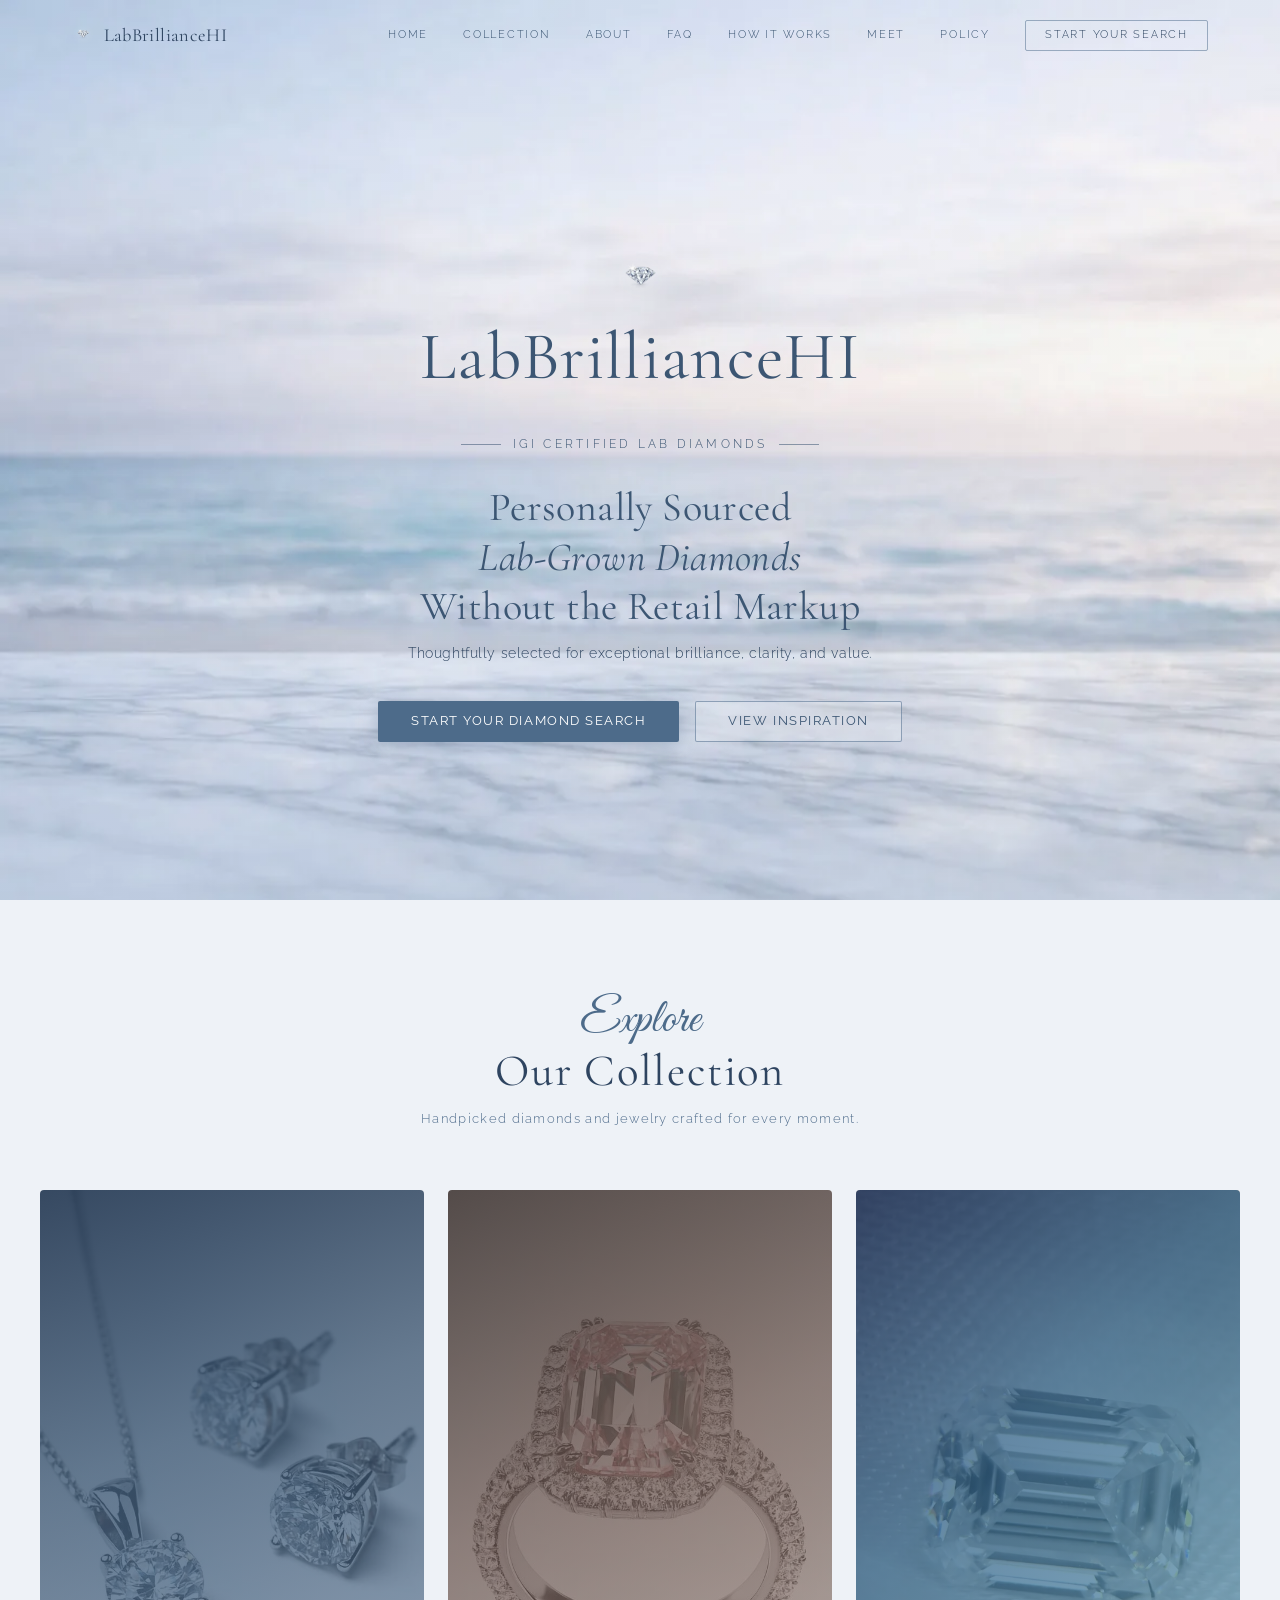
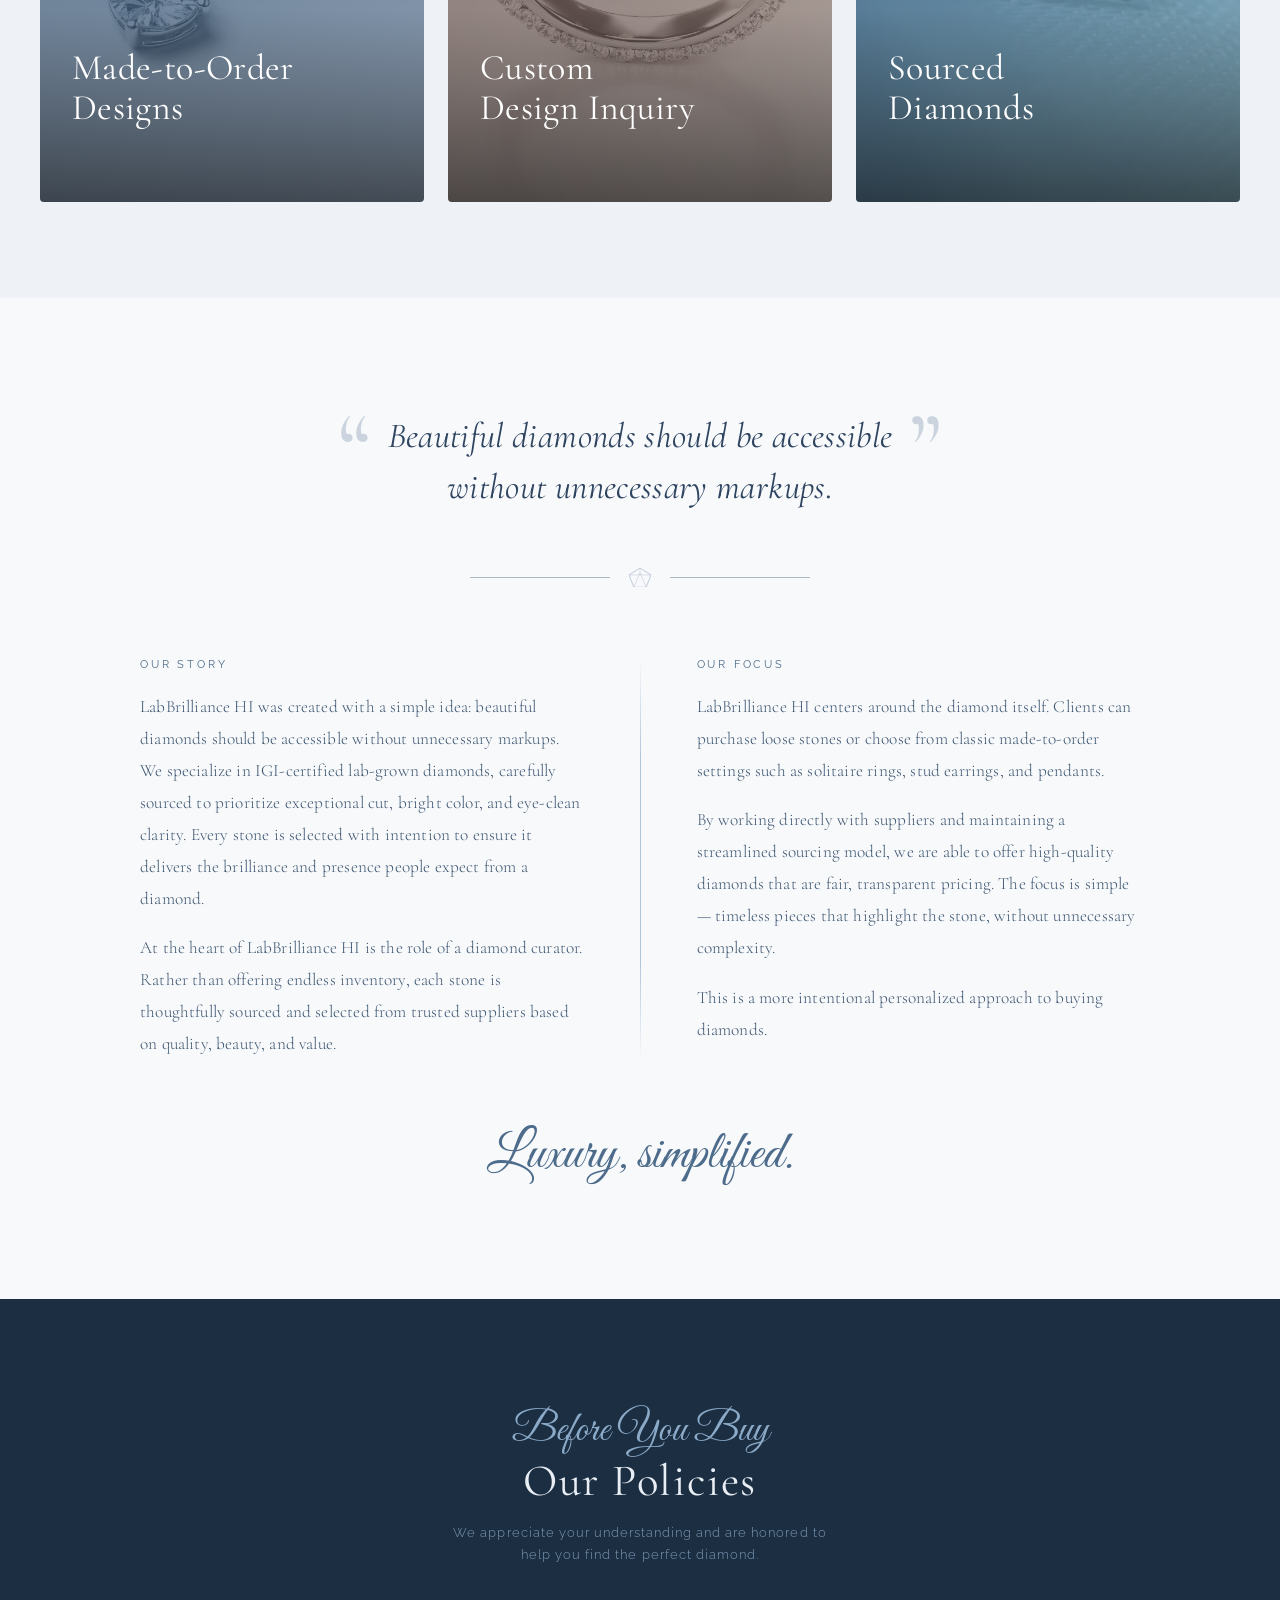
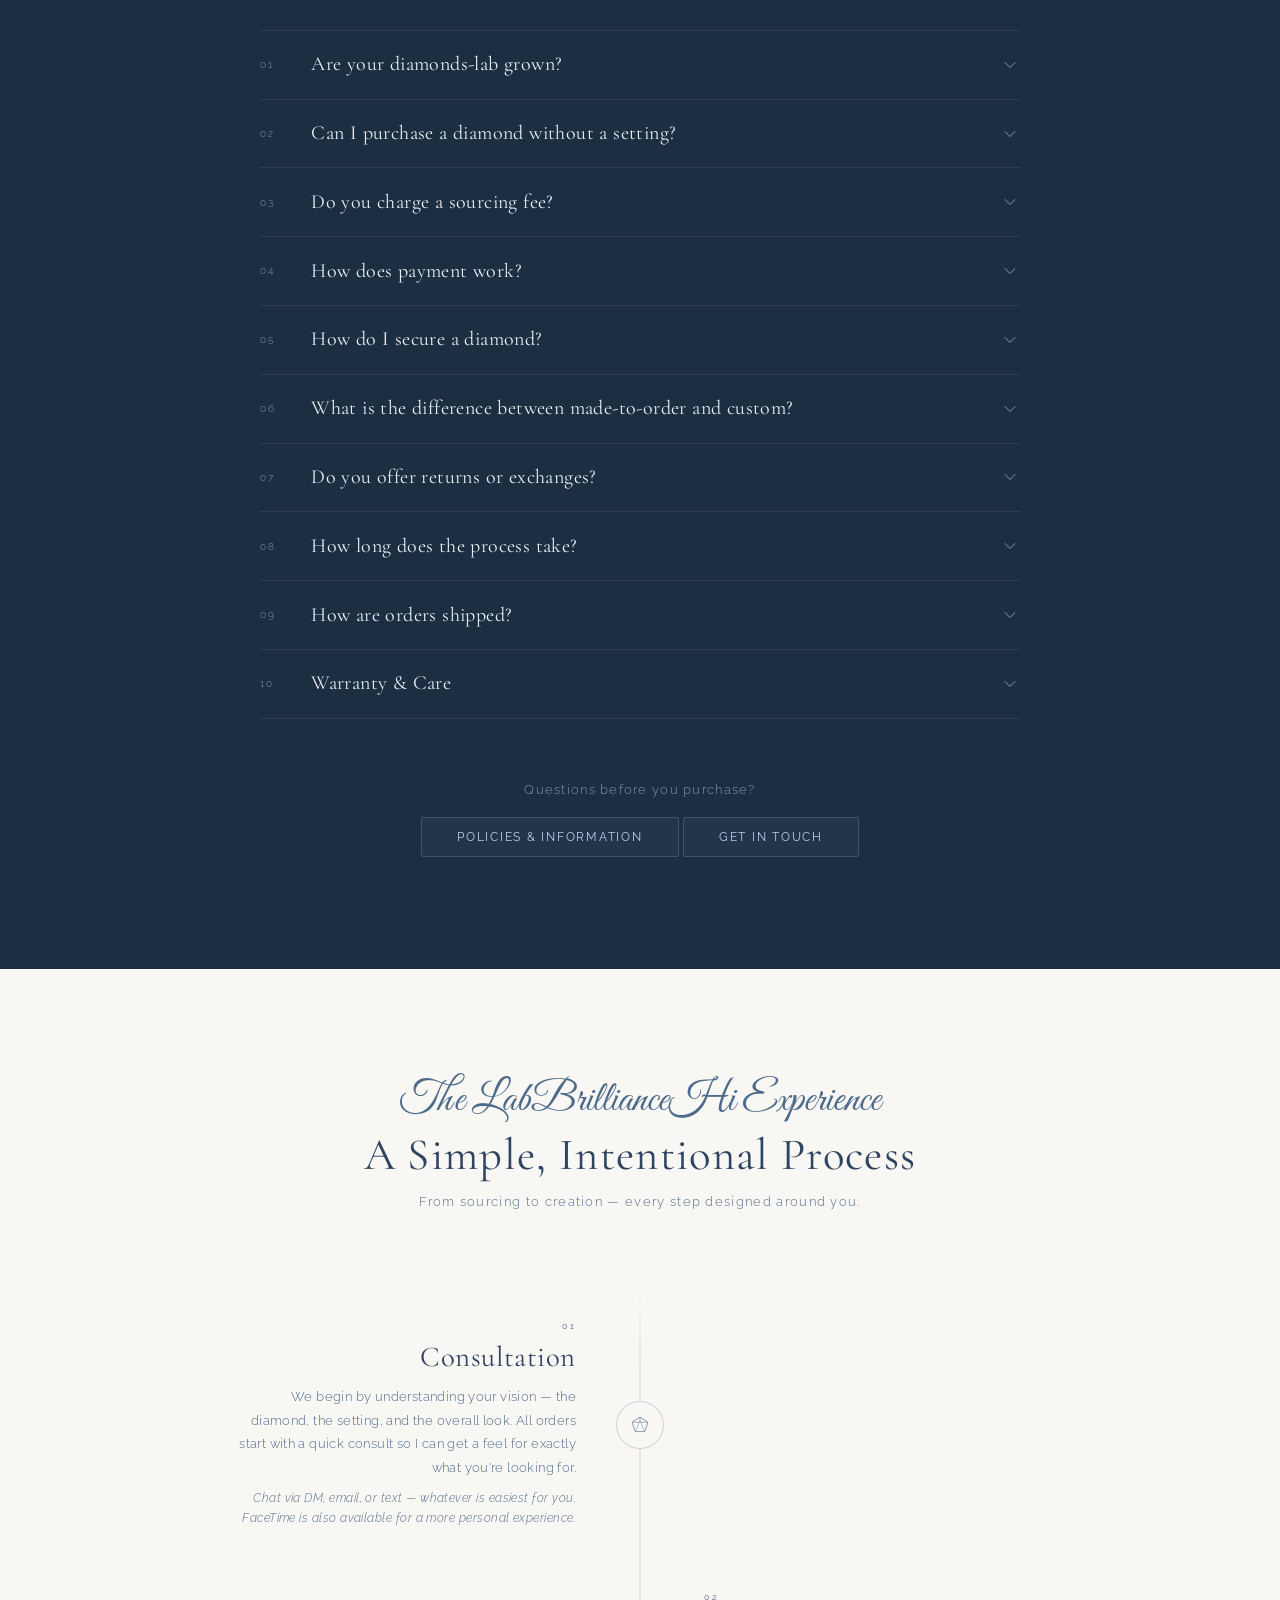
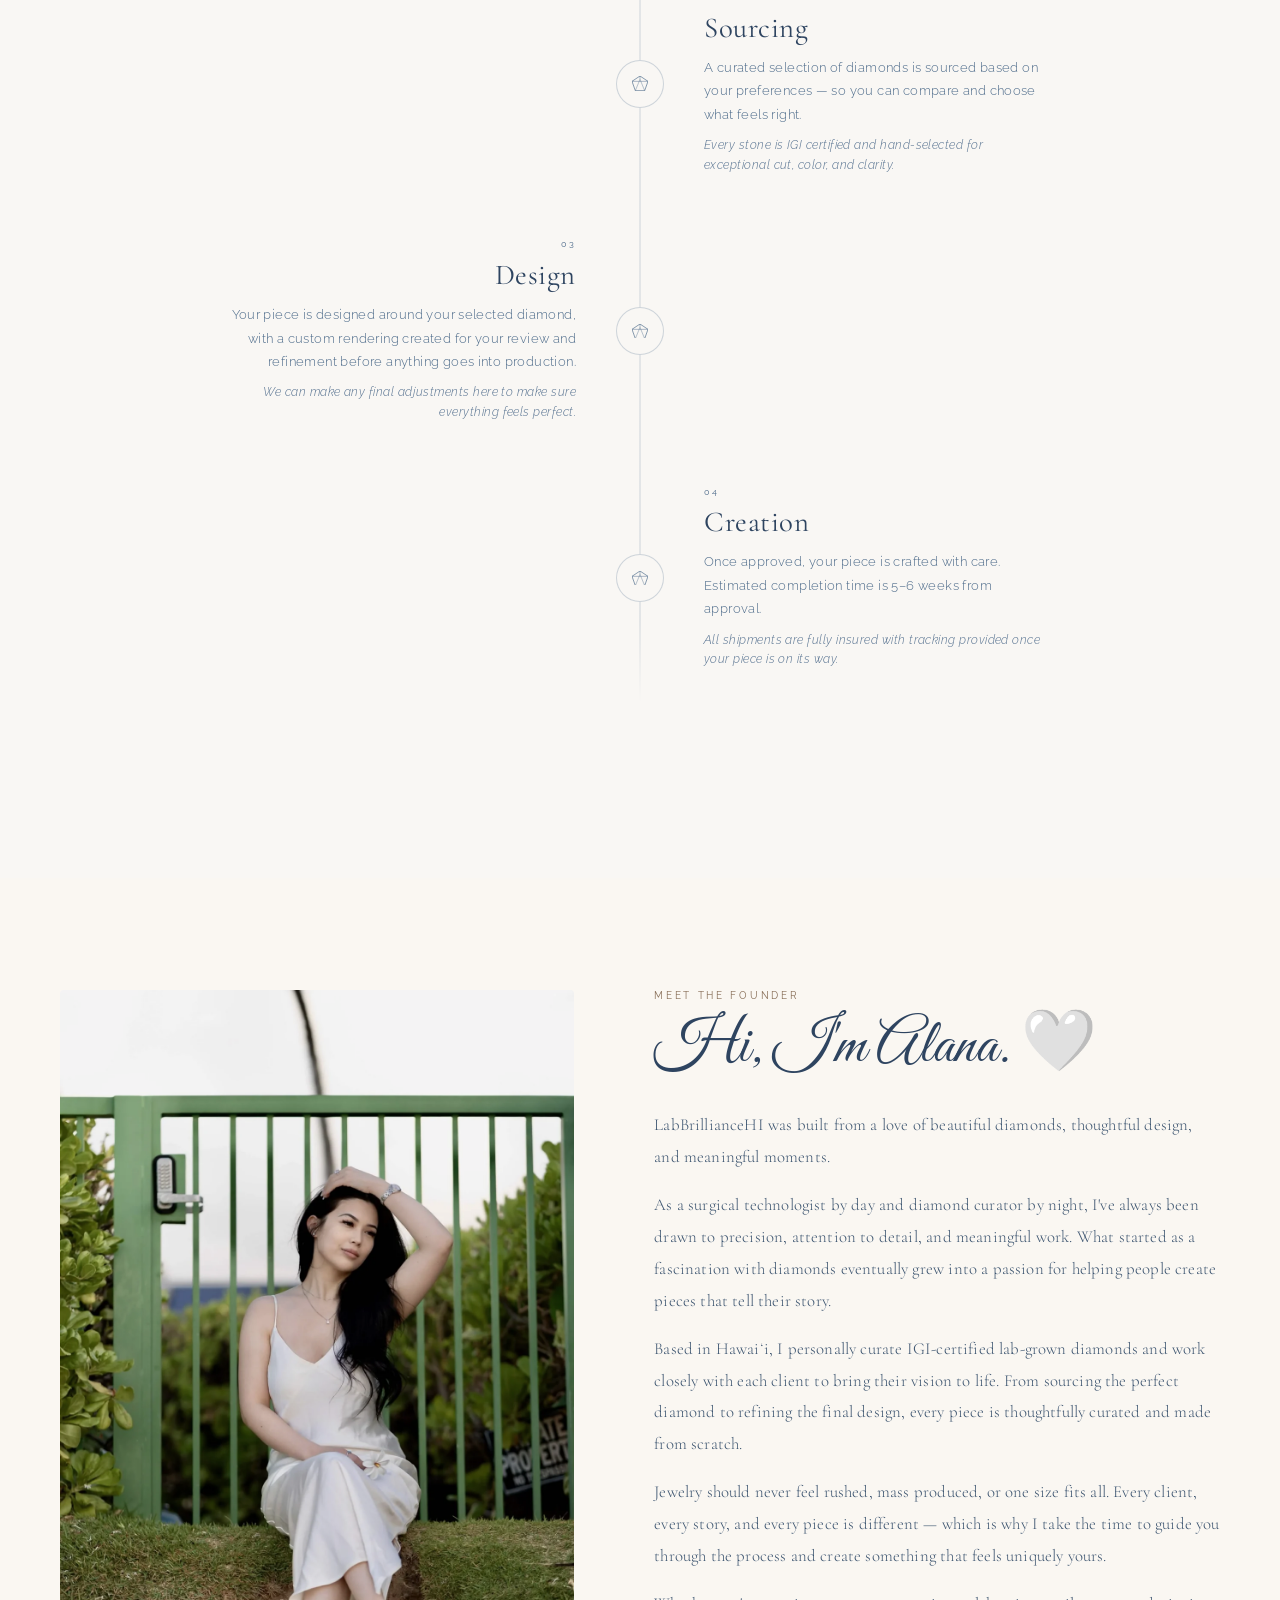
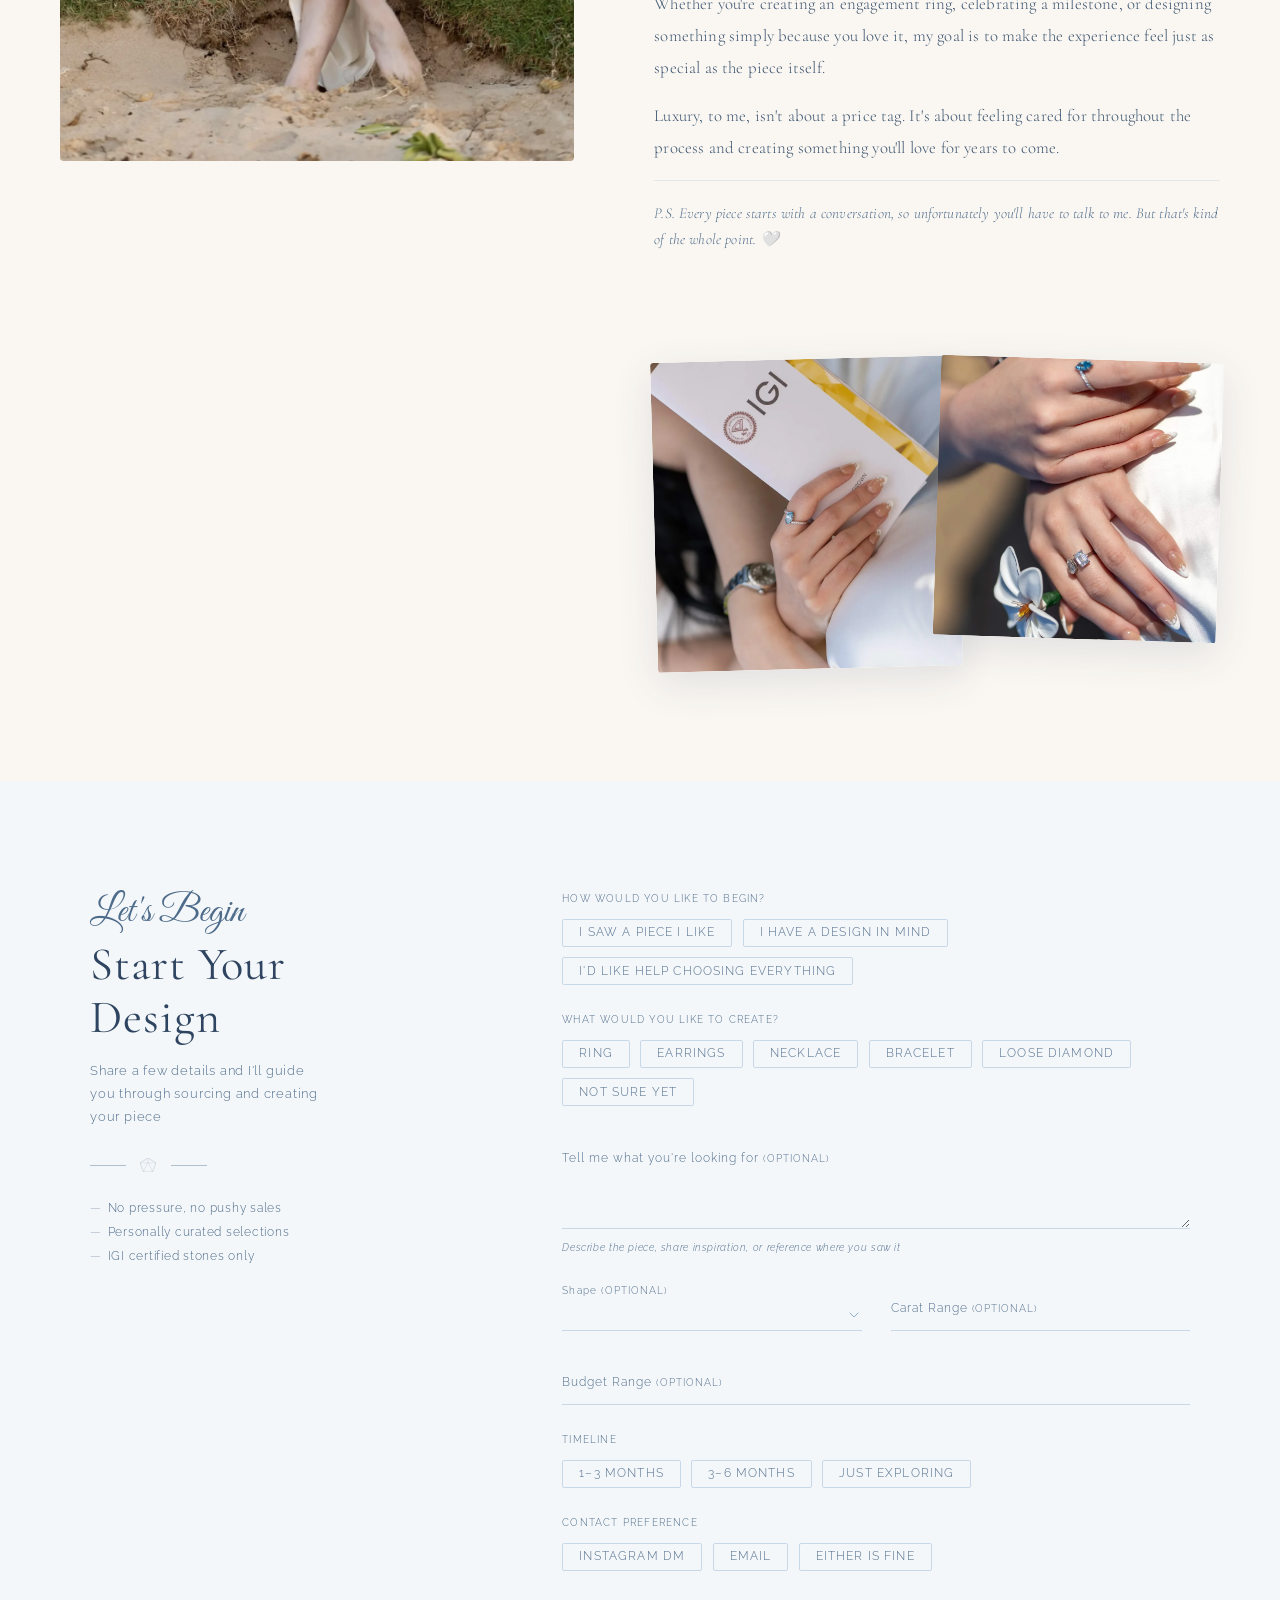
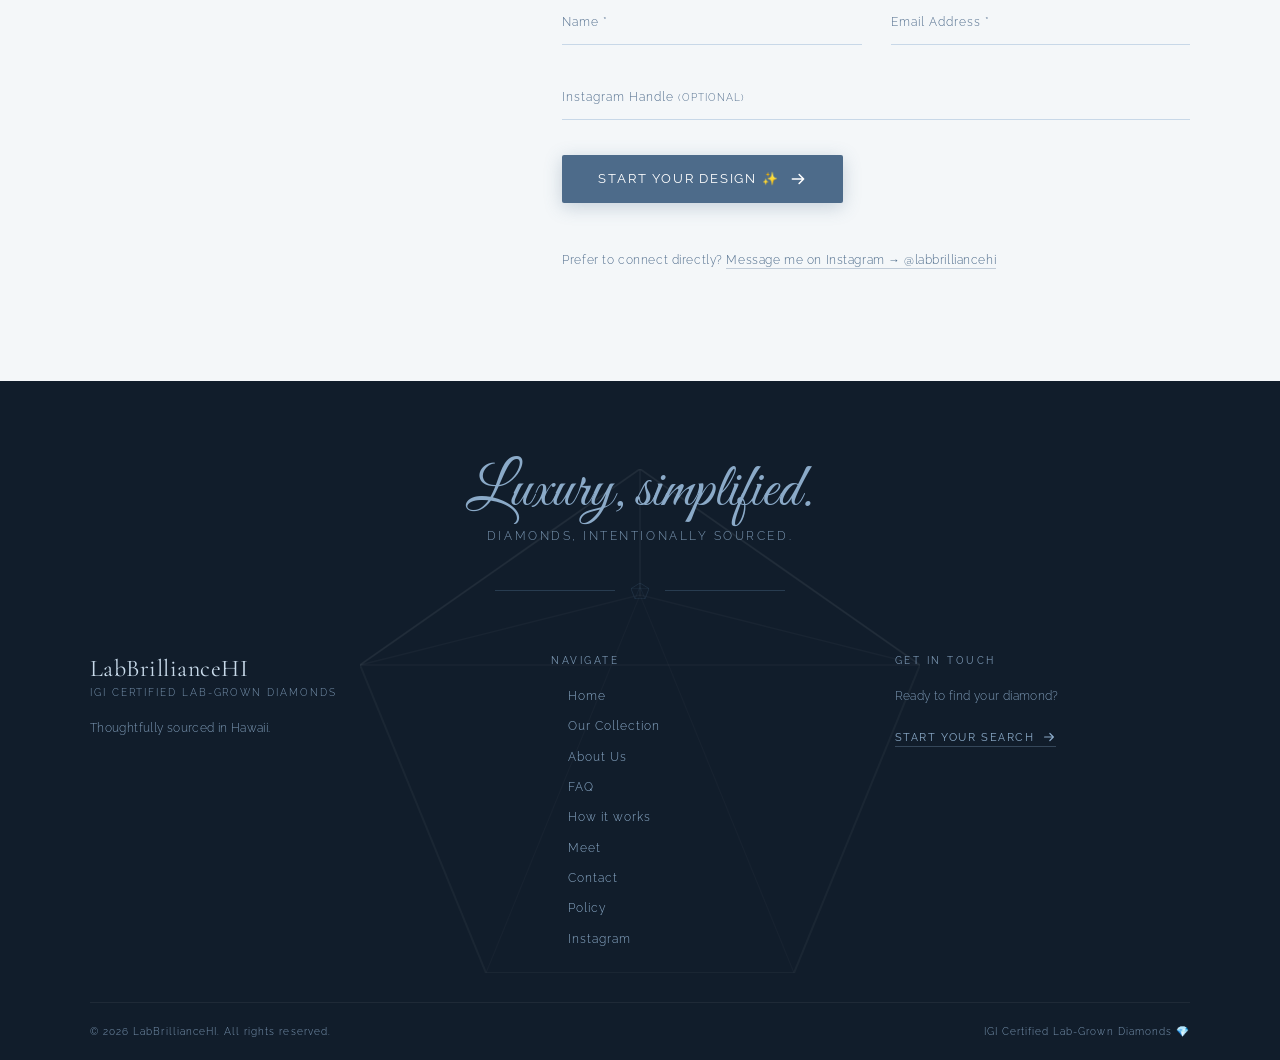
==== commit ac2efa98: "Use the same menu links on every page The five pages each carried their own copy of the top menu, th" ====
--- a/index.html
+++ b/index.html
@@ -13,16 +13,16 @@
     <meta property="og:url" content="https://labbrilliancehi.com/" />
     <meta property="og:title" content="LabBrillianceHI – IGI Certified Lab-Grown Diamonds" />
     <meta property="og:description" content="Beautiful lab-grown diamonds, carefully curated for exceptional brilliance. IGI-certified, fairly priced, and available in Hawaii. Luxury, simplified." />
-    <meta property="og:image" content="https://labbrilliancehi.netlify.app/public/images/herobg2.webp" />
+    <meta property="og:image" content="https://labbrilliancehi.com/public/images/herobg2.webp" />
     <meta property="og:locale" content="en_US" />
     <meta name="twitter:card" content="summary_large_image" />
     <meta name="twitter:title" content="LabBrillianceHI – IGI Certified Lab-Grown Diamonds" />
     <meta name="twitter:description" content="Beautiful lab-grown diamonds, carefully curated for exceptional brilliance. IGI-certified and fairly priced. Luxury, simplified." />
-    <meta name="twitter:image" content="https://labbrilliancehi.netlify.app/public/images/herobg2.webp" />
-    <link rel="icon" type="image/png" sizes="32x32" href="public/images/favicon-32x32.webp" />
-    <link rel="apple-touch-icon" sizes="180x180" href="public/images/favicon-180x180.webp" />
+    <meta name="twitter:image" content="https://labbrilliancehi.com/public/images/herobg2.webp" />
+    <link rel="icon" type="image/png" sizes="32x32" href="public/images/favicon-32x32.png" />
+    <link rel="apple-touch-icon" sizes="180x180" href="public/images/favicon-180x180.png" />
     <meta name="theme-color" content="#4d6b8a" />
-    <link rel="preload" href="public/images/herobg2.webp" as="image" />
+    <link rel="preload" href="public/images/herobg.webp" as="image" />
     <link rel="preconnect" href="https://fonts.googleapis.com" />
     <link rel="preconnect" href="https://fonts.gstatic.com" crossorigin />
     <link rel="stylesheet" href="https://fonts.googleapis.com/css2?family=Cormorant+Garamond:wght@300;400;600&family=Great+Vibes&family=Raleway:wght@300;400&display=swap" />
@@ -35,7 +35,7 @@
         "name": "LabBrillianceHI",
         "alternateName": "Lab Brilliance HI",
         "url": "https://labbrilliancehi.com",
-        "logo": "https://labbrilliancehi.com/public/images/favicon-32x32.webp",
+        "logo": "https://labbrilliancehi.com/public/images/favicon-180x180.png",
         "image": "https://labbrilliancehi.com/public/images/herobg2.webp",
         "description": "IGI-certified lab-grown diamonds personally sourced in Hawai'i. Made-to-order solitaire rings, stud earrings, pendants, and custom designs. Luxury, simplified.",
         "founder": {
@@ -96,6 +96,7 @@
         <span class="nav-brand-name">LabBrillianceHI</span>
       </a>
       <nav class="nav-links" aria-label="Primary navigation">
+        <a href="#" class="nav-link">Home</a>
         <a href="#diamonds" class="nav-link">Collection</a>
         <a href="#about"    class="nav-link">About</a>
         <a href="#policies" class="nav-link">FAQ</a>
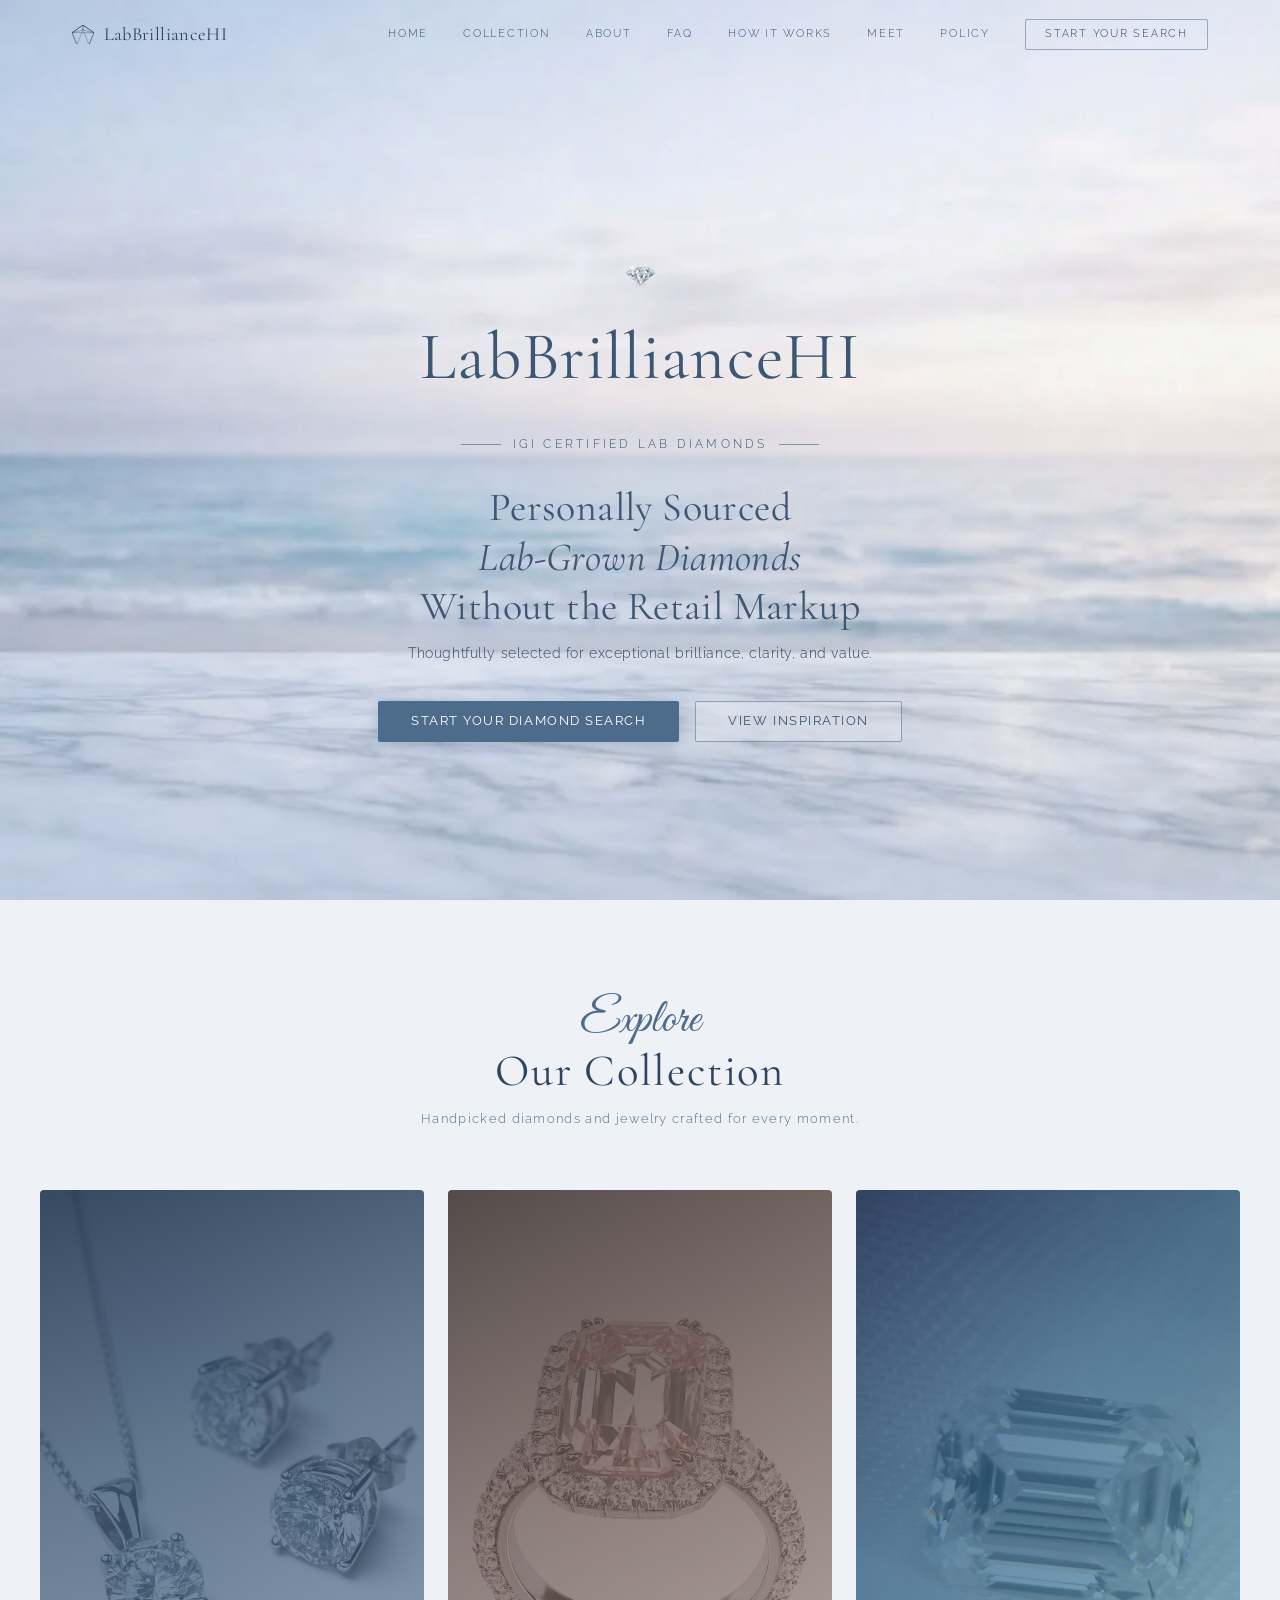
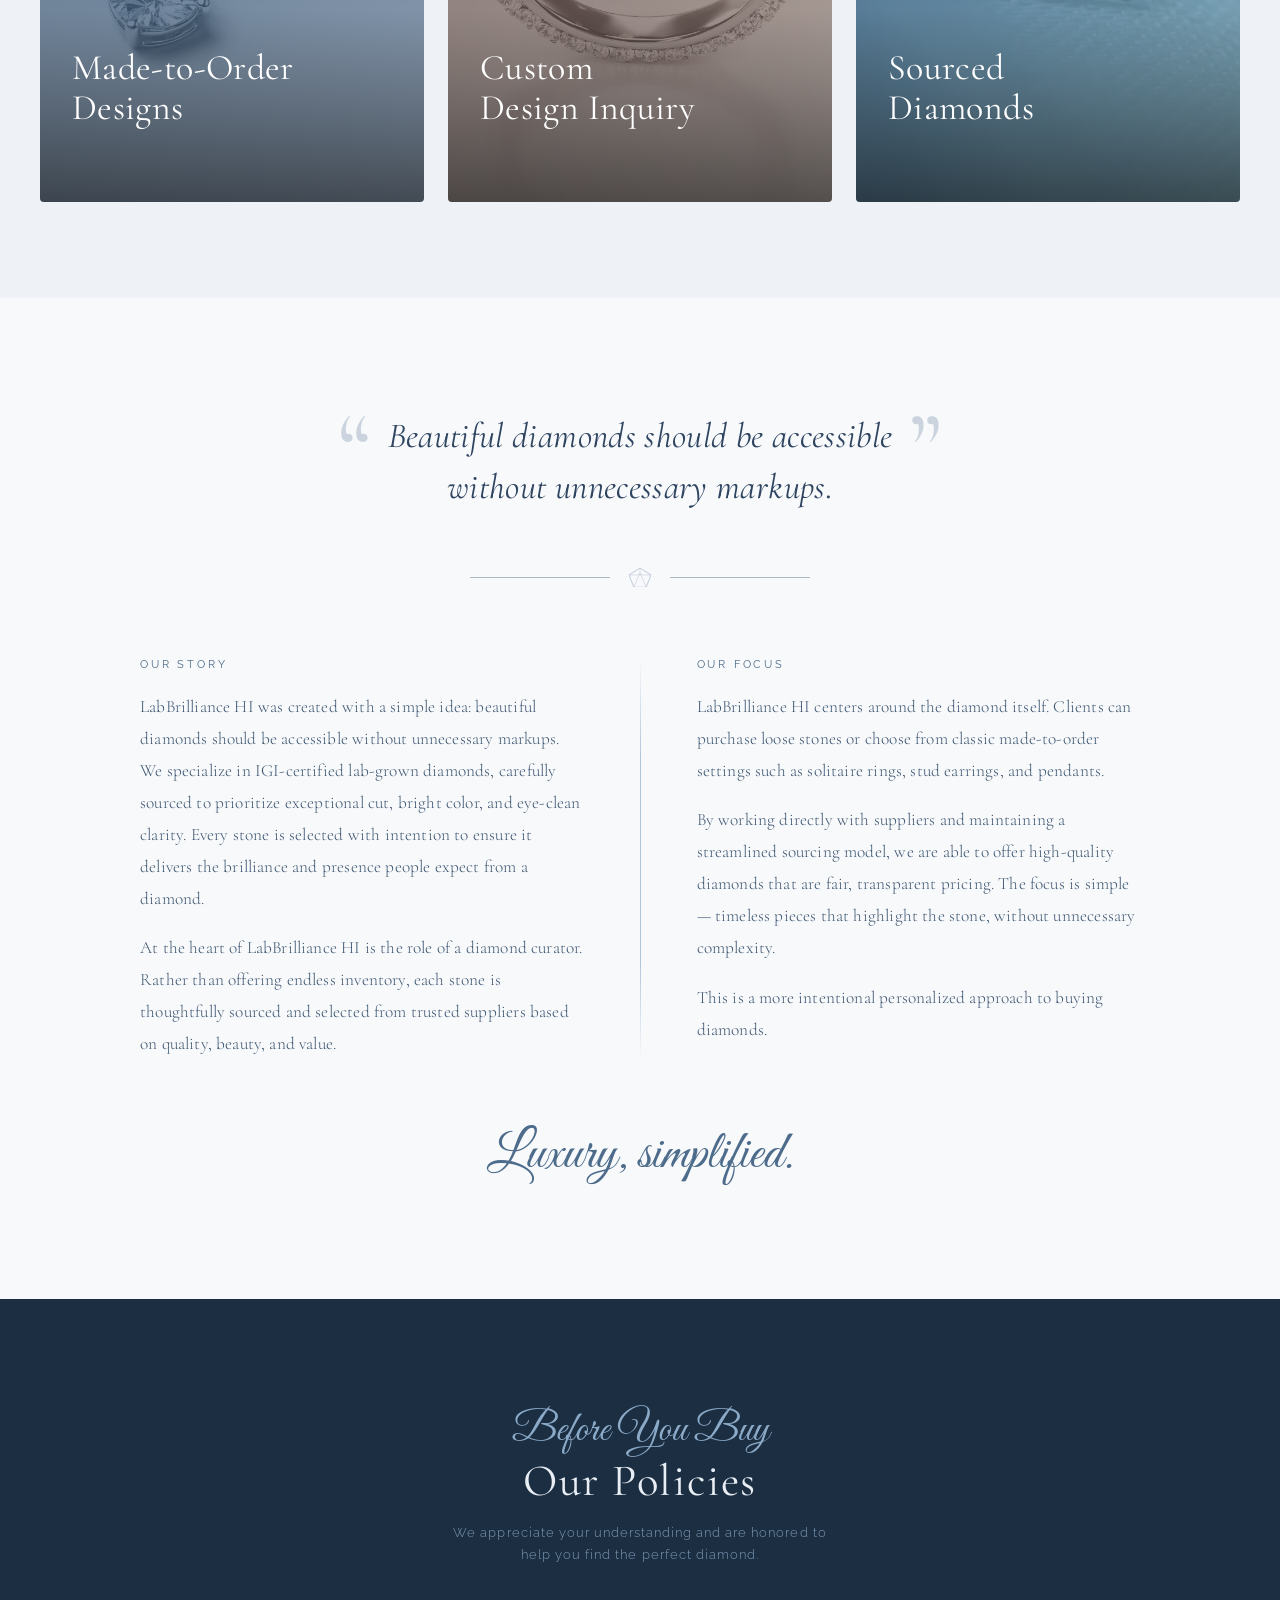
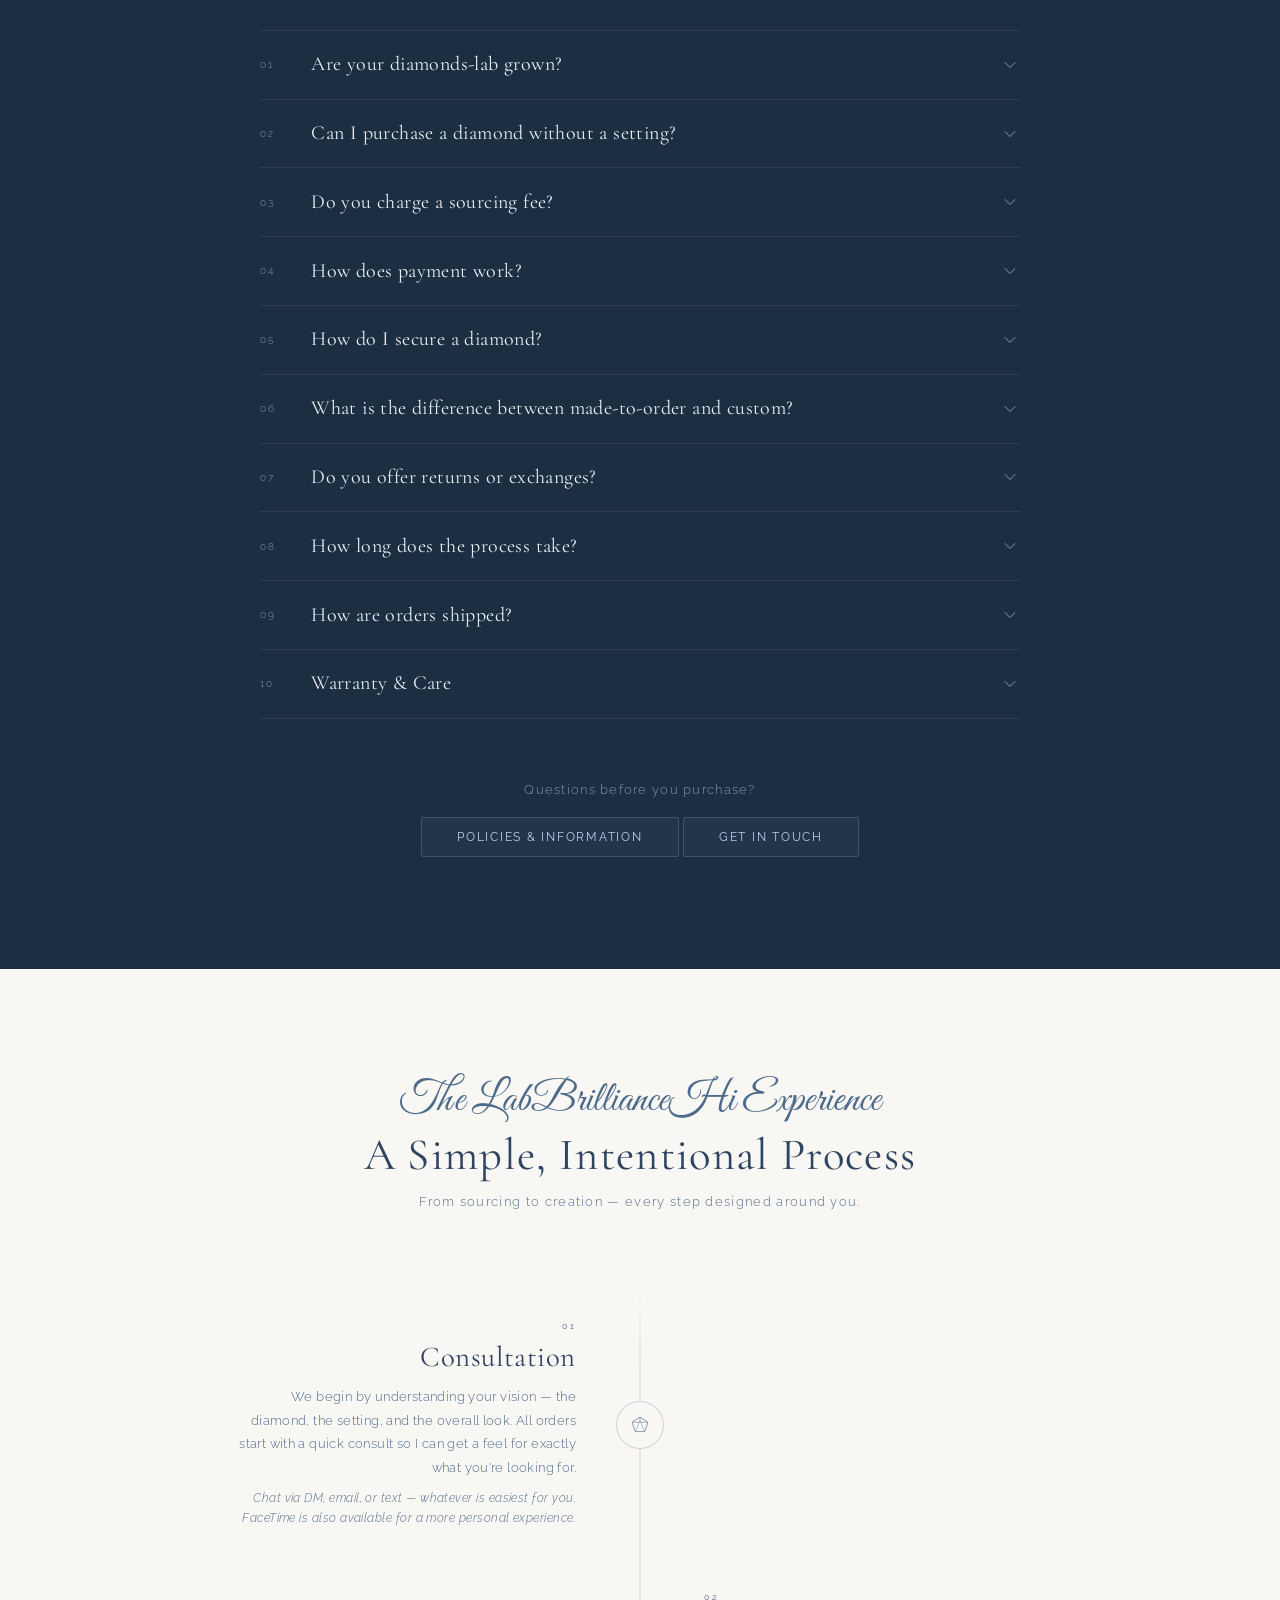
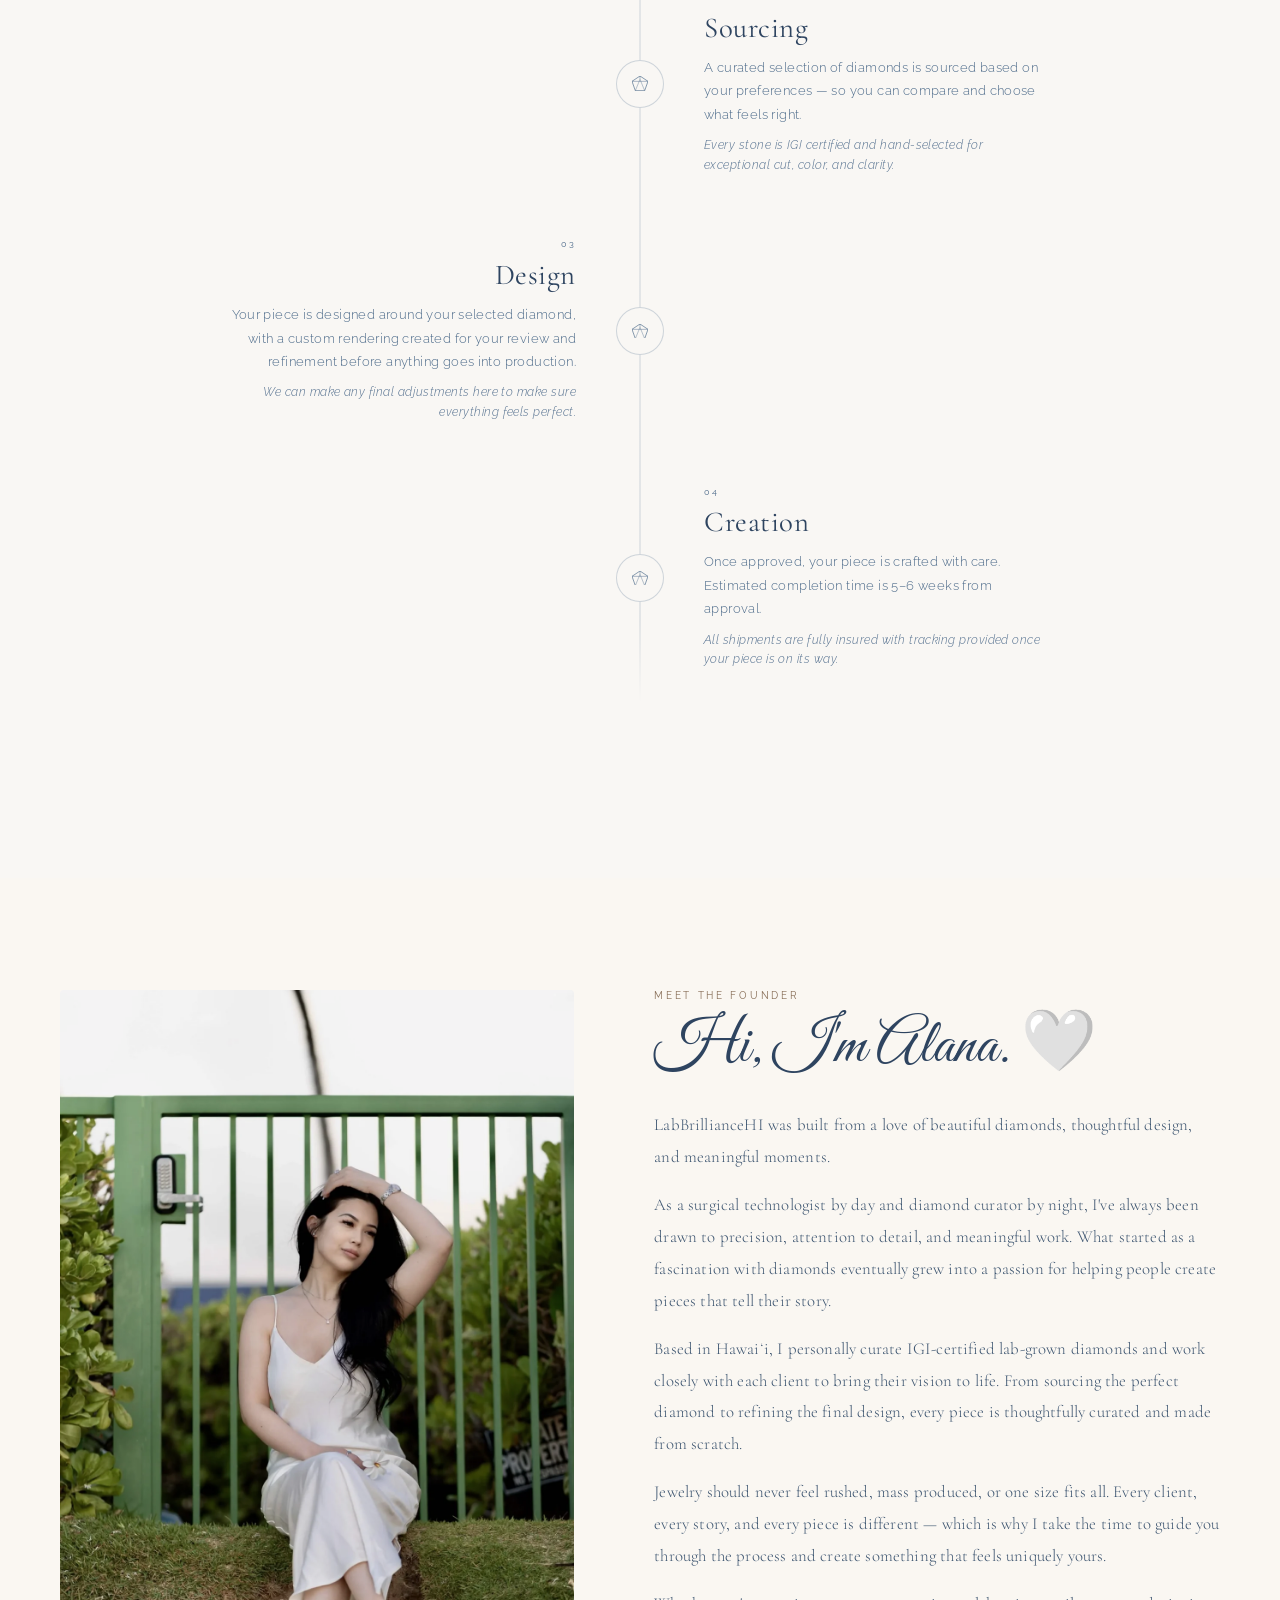
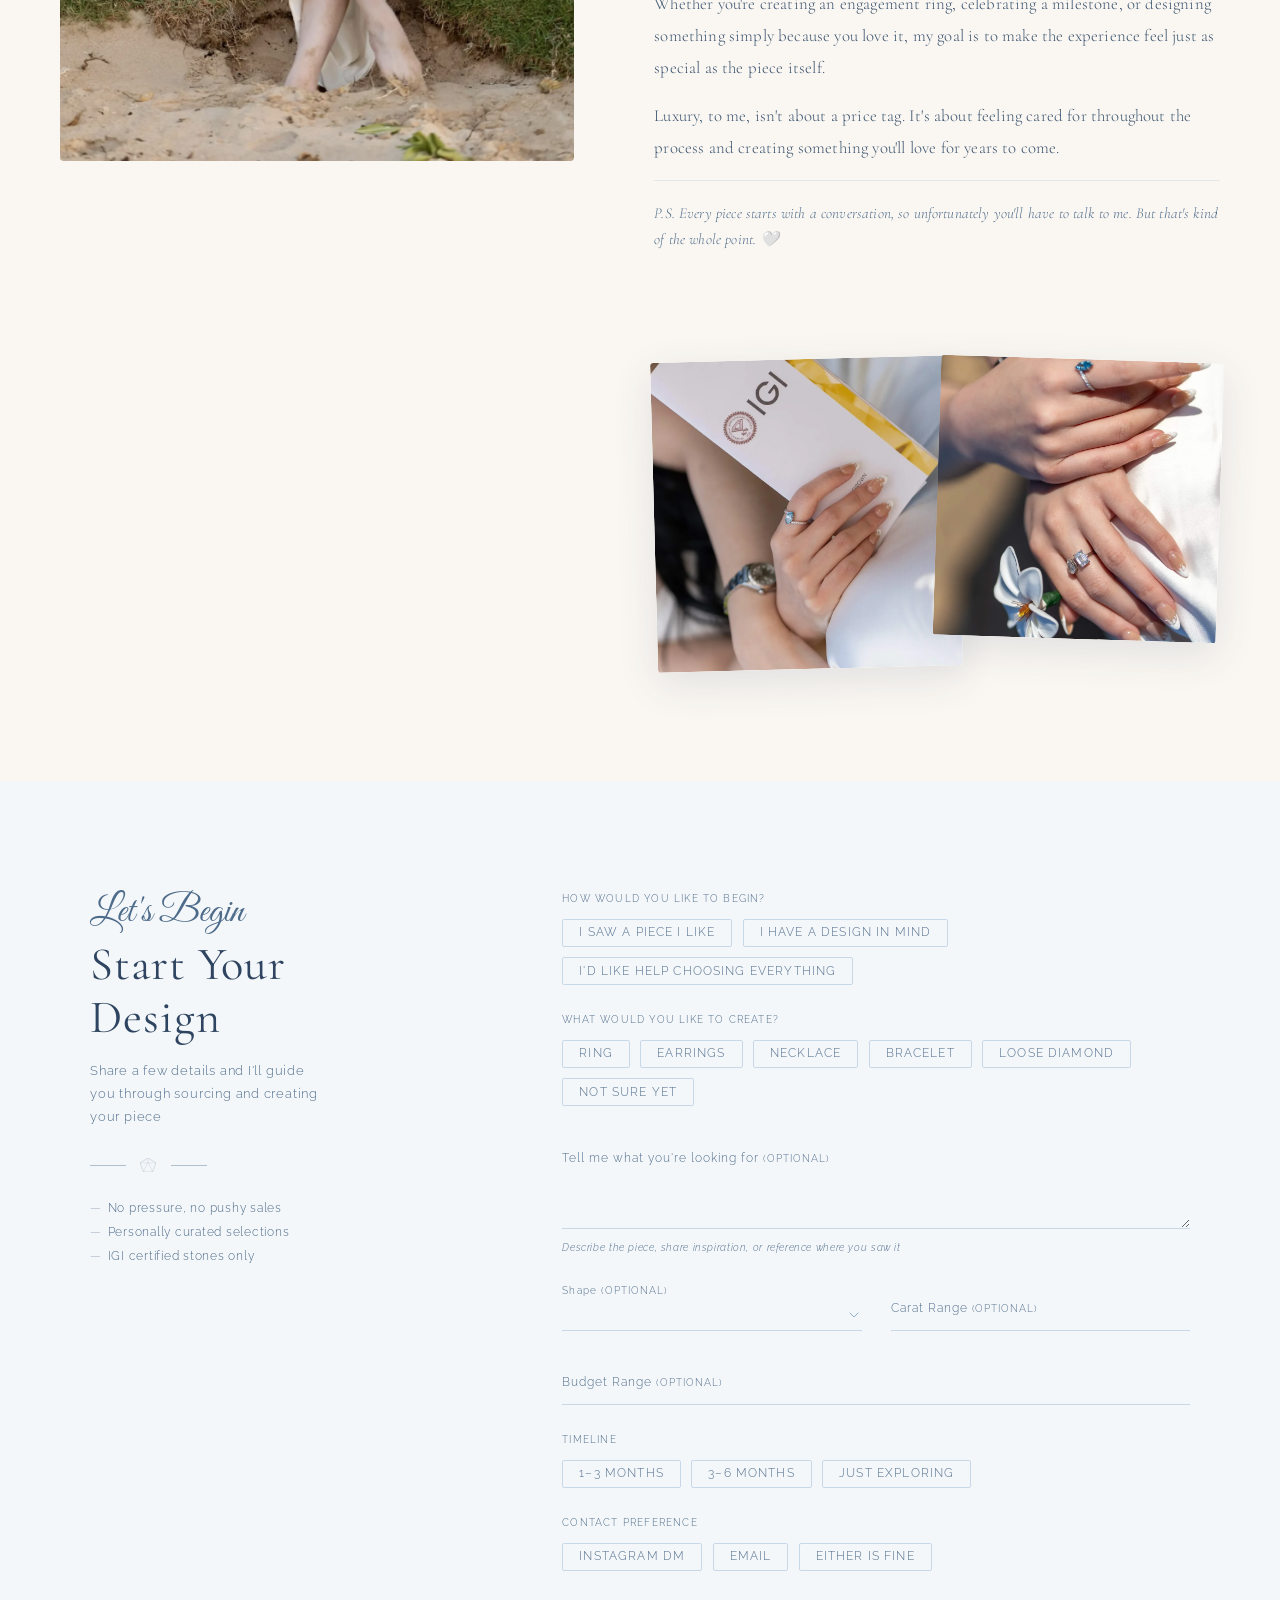
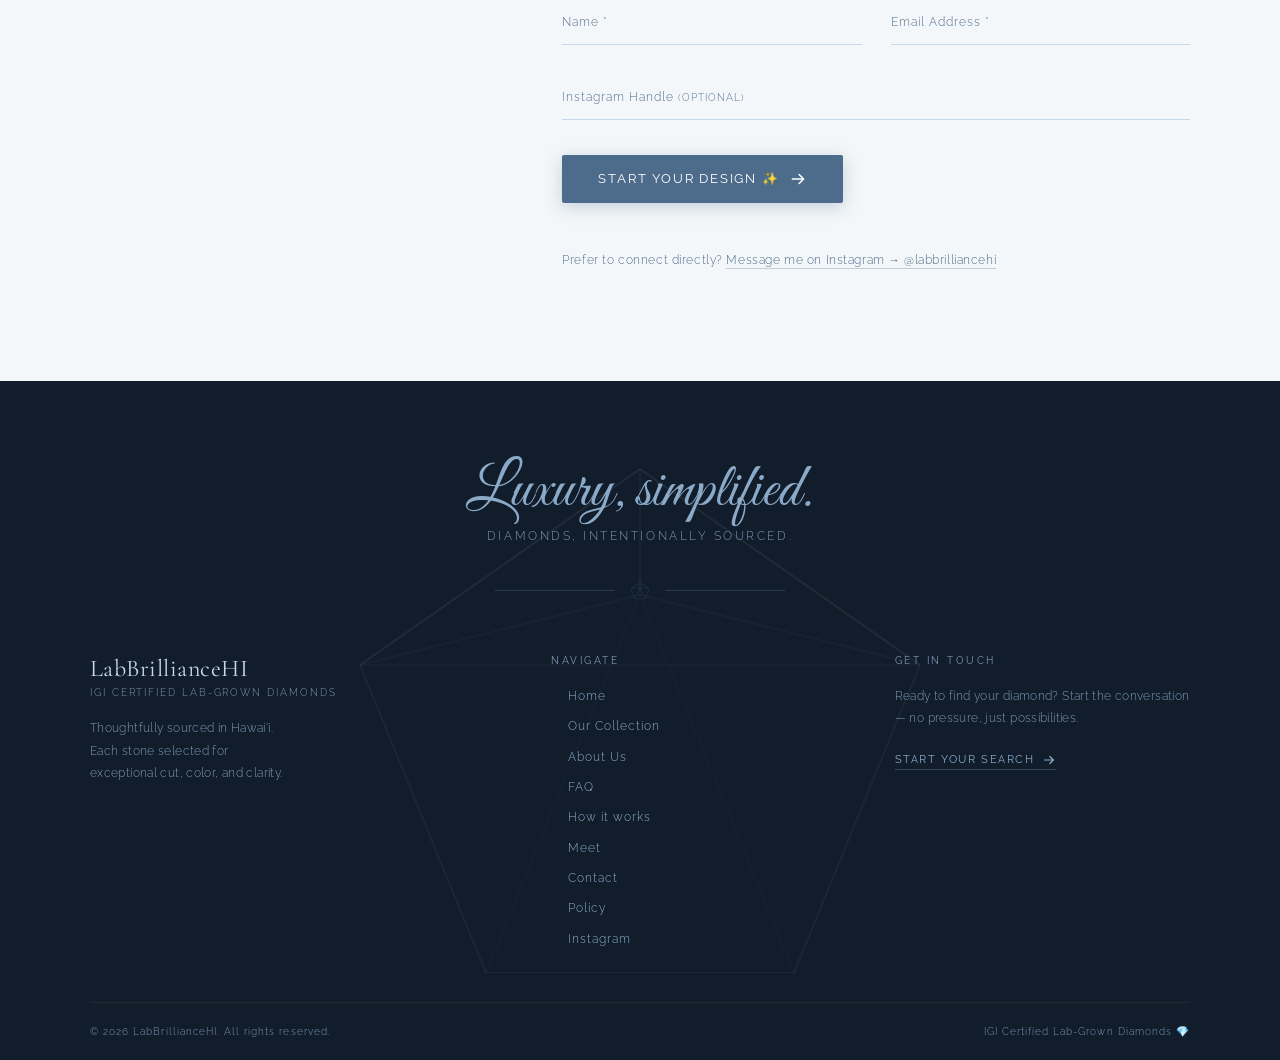
==== commit 72a878d3: "Match the homepage footer text and menu diamond to the other pages The homepage footer used shorter " ====
--- a/index.html
+++ b/index.html
@@ -92,7 +92,14 @@
   <header class="nav" id="nav" aria-label="Site header">
     <div class="nav-inner">
       <a href="#" class="nav-brand" aria-label="LabBrillianceHI — back to top">
-        <img src="/public/images/diamond.webp" class="nav-brand-diamond" alt="Diamond logo" width="168" height="252">
+        <svg class="nav-brand-diamond" viewBox="0 0 40 36" fill="none" xmlns="http://www.w3.org/2000/svg" aria-hidden="true">
+          <polygon points="20,0 40,14 31,36 9,36 0,14" fill="none" stroke="currentColor" stroke-width="1.2"/>
+          <polygon points="20,0 40,14 20,9"  fill="none" stroke="currentColor" stroke-width="0.7"/>
+          <polygon points="20,0 0,14 20,9"   fill="none" stroke="currentColor" stroke-width="0.7"/>
+          <line x1="0"  y1="14" x2="40" y2="14" stroke="currentColor" stroke-width="0.7"/>
+          <line x1="20" y1="9"  x2="9"  y2="36" stroke="currentColor" stroke-width="0.6"/>
+          <line x1="20" y1="9"  x2="31" y2="36" stroke="currentColor" stroke-width="0.6"/>
+        </svg>
         <span class="nav-brand-name">LabBrillianceHI</span>
       </a>
       <nav class="nav-links" aria-label="Primary navigation">
@@ -782,7 +789,7 @@
       <div class="footer-col footer-col-brand">
         <p class="footer-brand">LabBrillianceHI</p>
         <p class="footer-brand-sub">IGI Certified Lab-Grown Diamonds</p>
-        <p class="footer-brand-desc">Thoughtfully sourced in Hawaii.</p>
+        <p class="footer-brand-desc">Thoughtfully sourced in Hawai'i. Each stone selected for exceptional cut, color, and clarity.</p>
       </div>
       <div class="footer-col footer-col-nav">
         <p class="footer-col-heading">Navigate</p>
@@ -802,7 +809,7 @@
       </div>
       <div class="footer-col footer-col-contact">
         <p class="footer-col-heading">Get in Touch</p>
-        <p class="footer-contact-text">Ready to find your diamond?</p>
+        <p class="footer-contact-text">Ready to find your diamond? Start the conversation — no pressure, just possibilities.</p>
         <a href="#contact" class="footer-contact-btn">
           Start Your Search
           <svg width="14" height="14" viewBox="0 0 16 16" fill="none" aria-hidden="true">
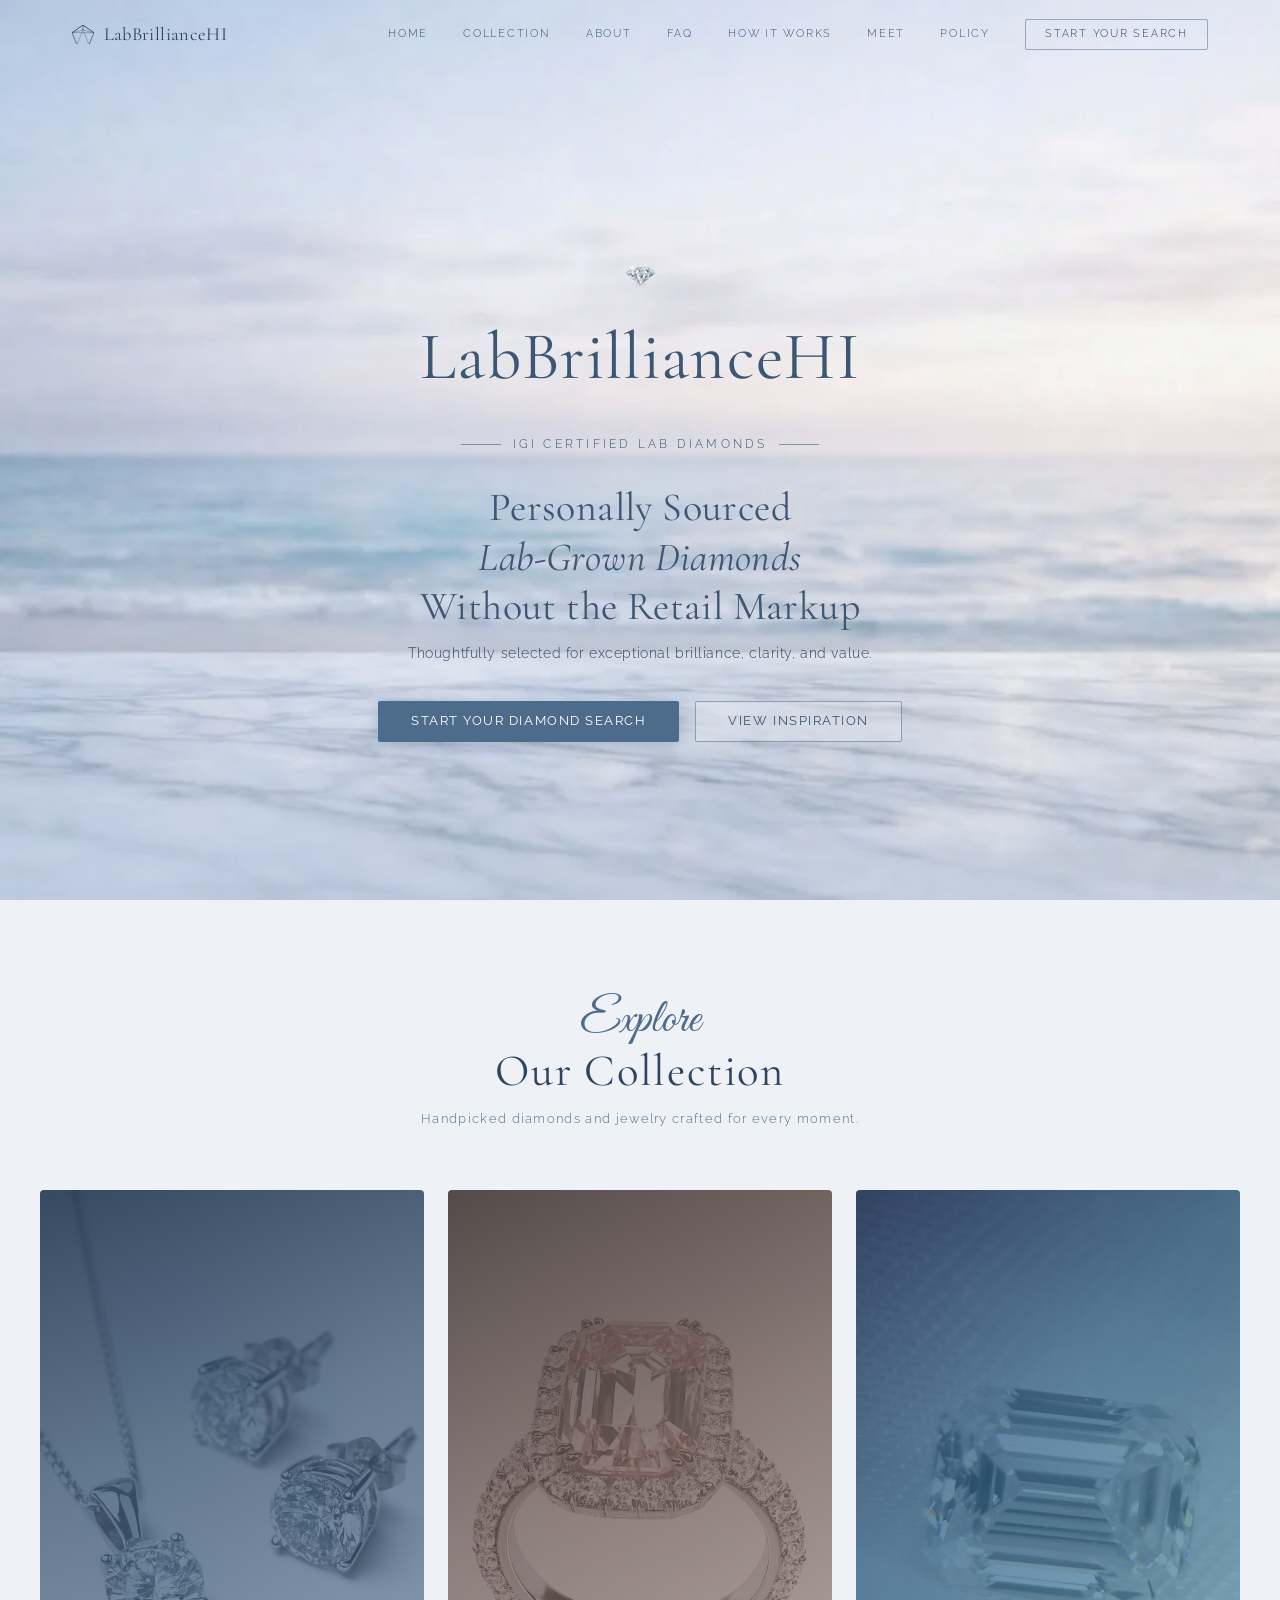
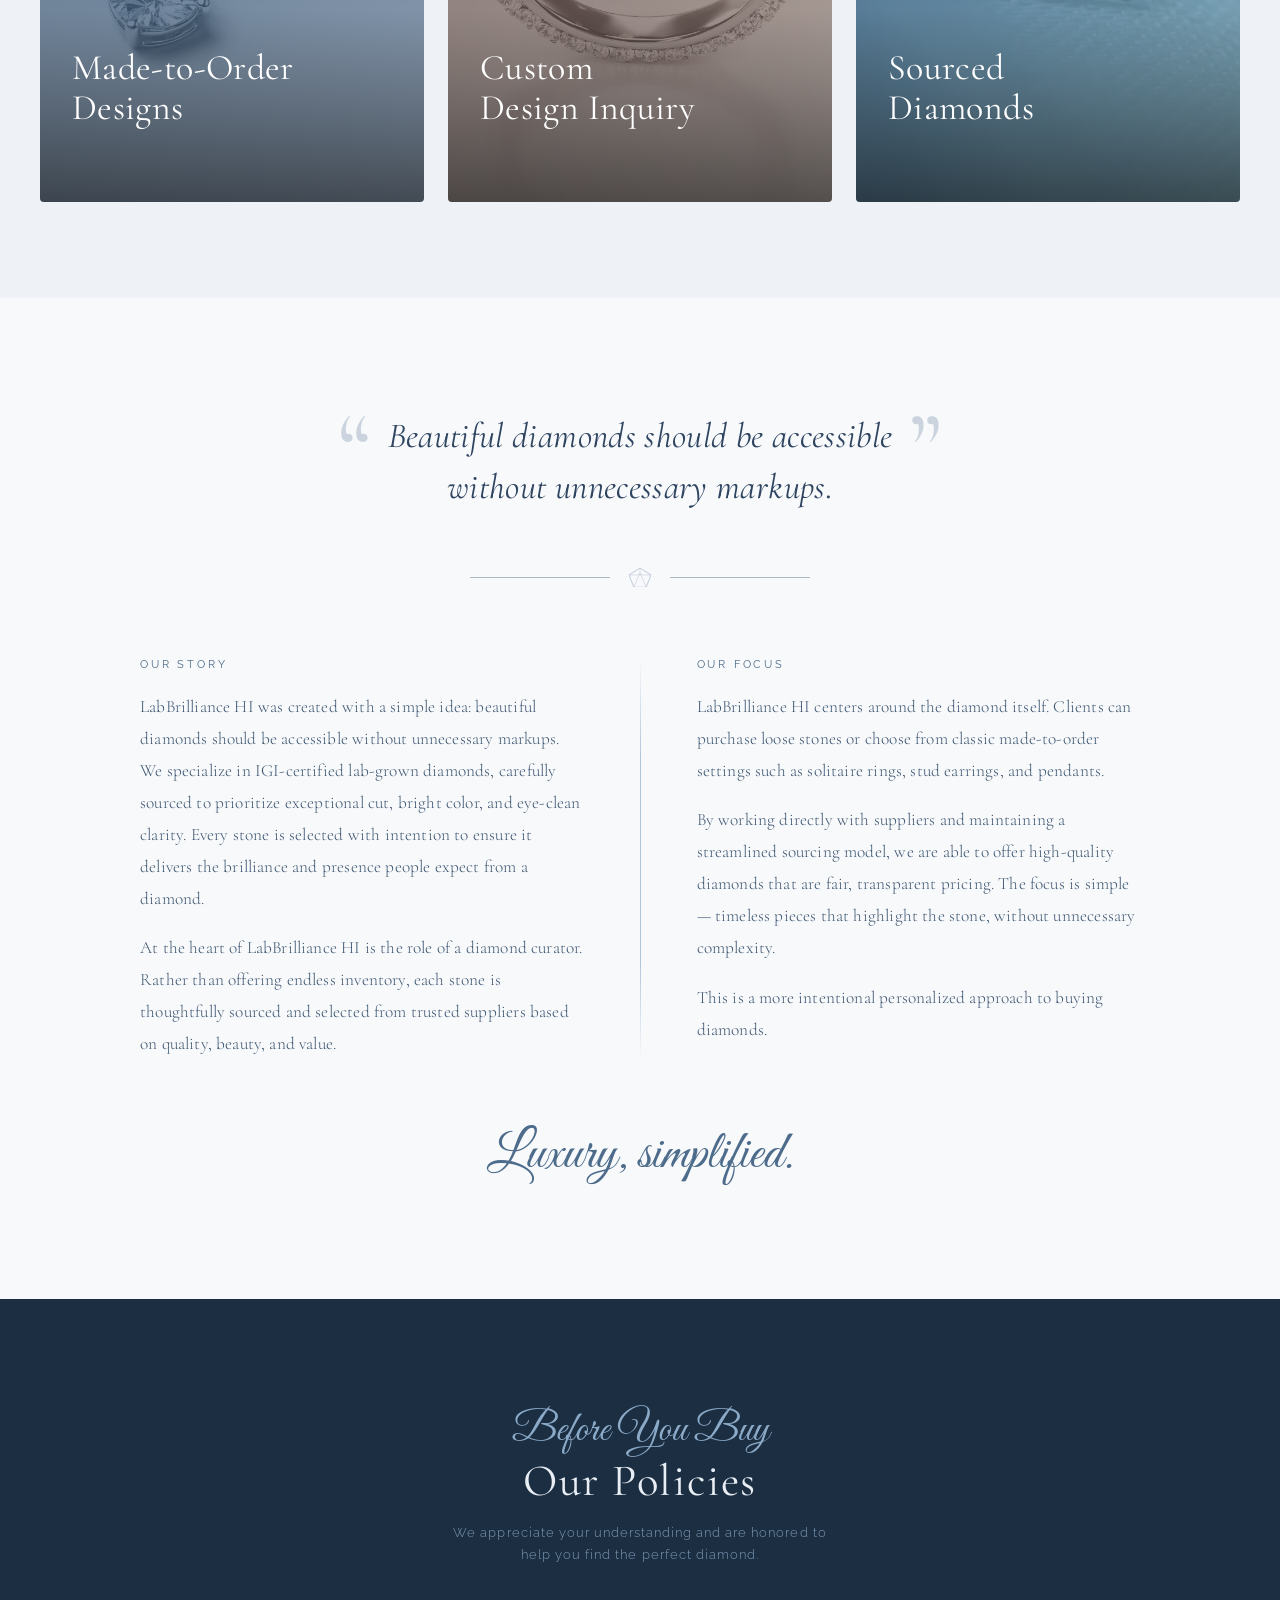
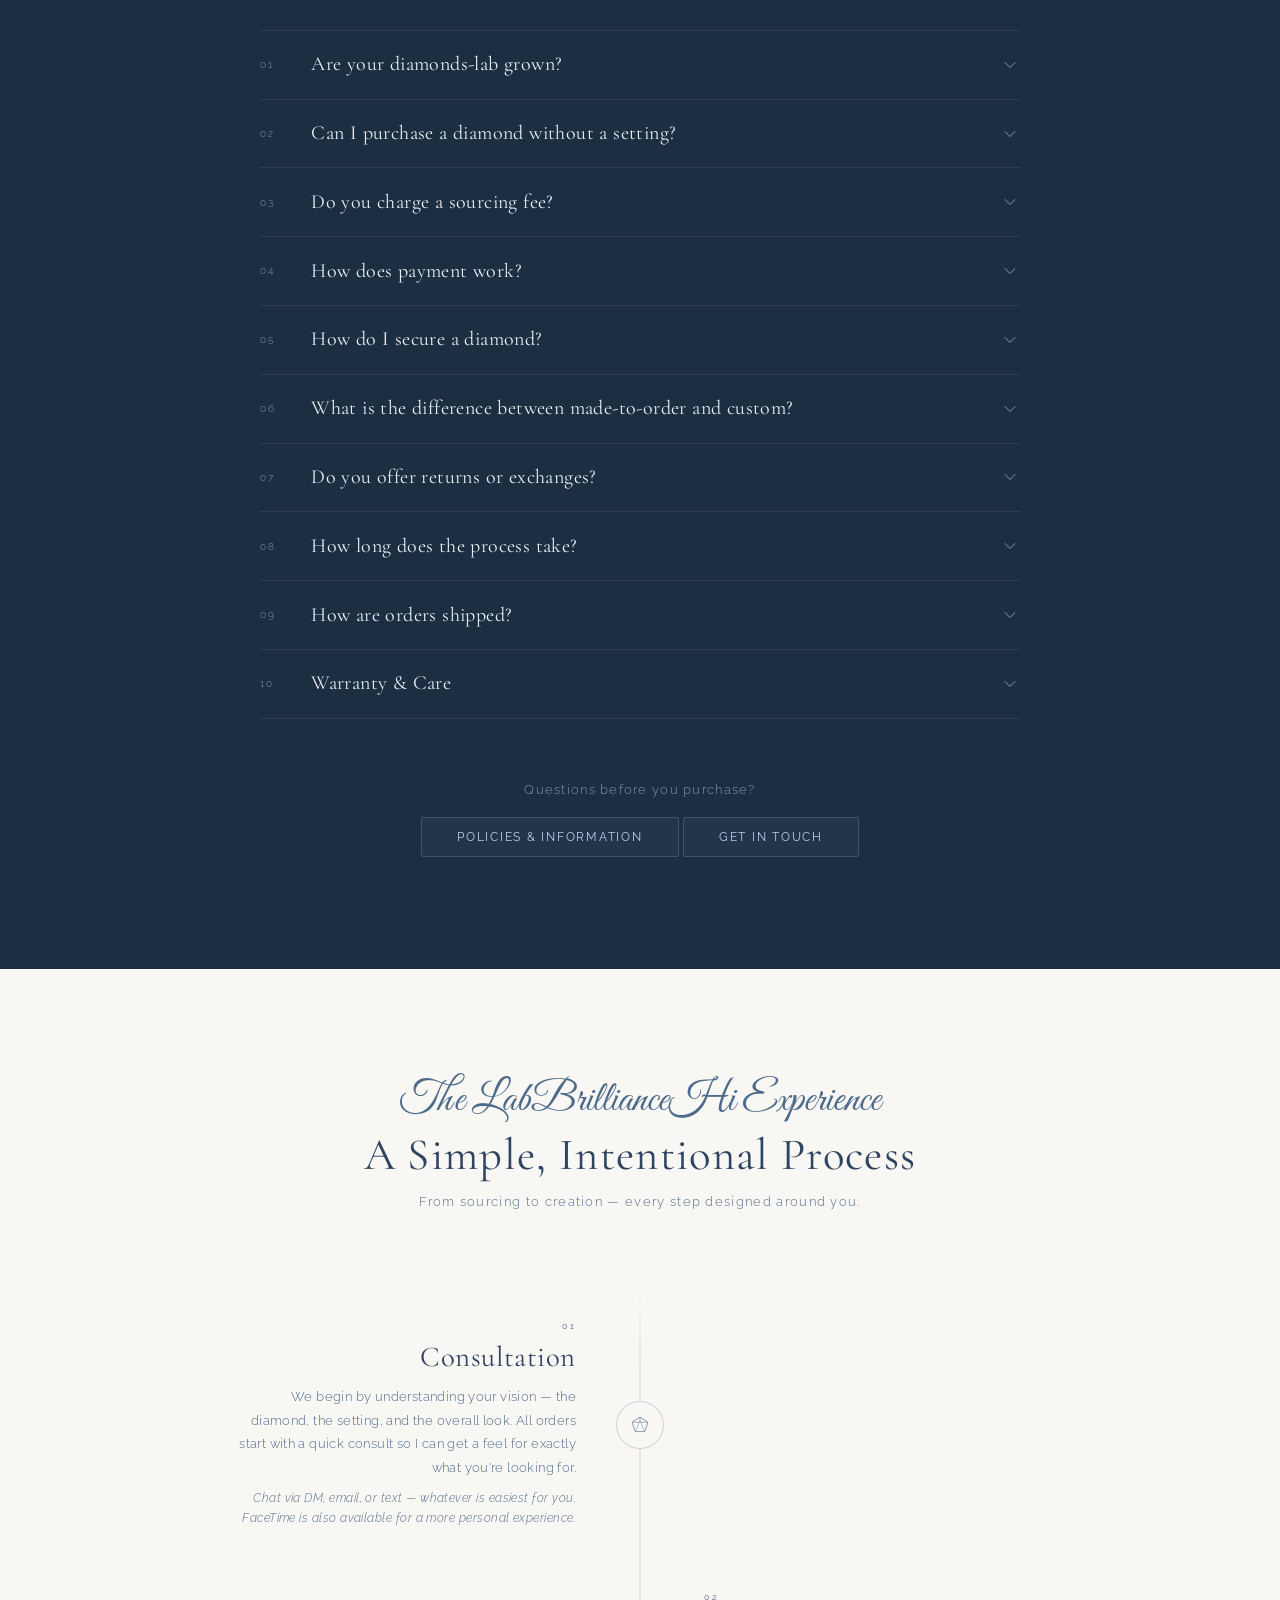
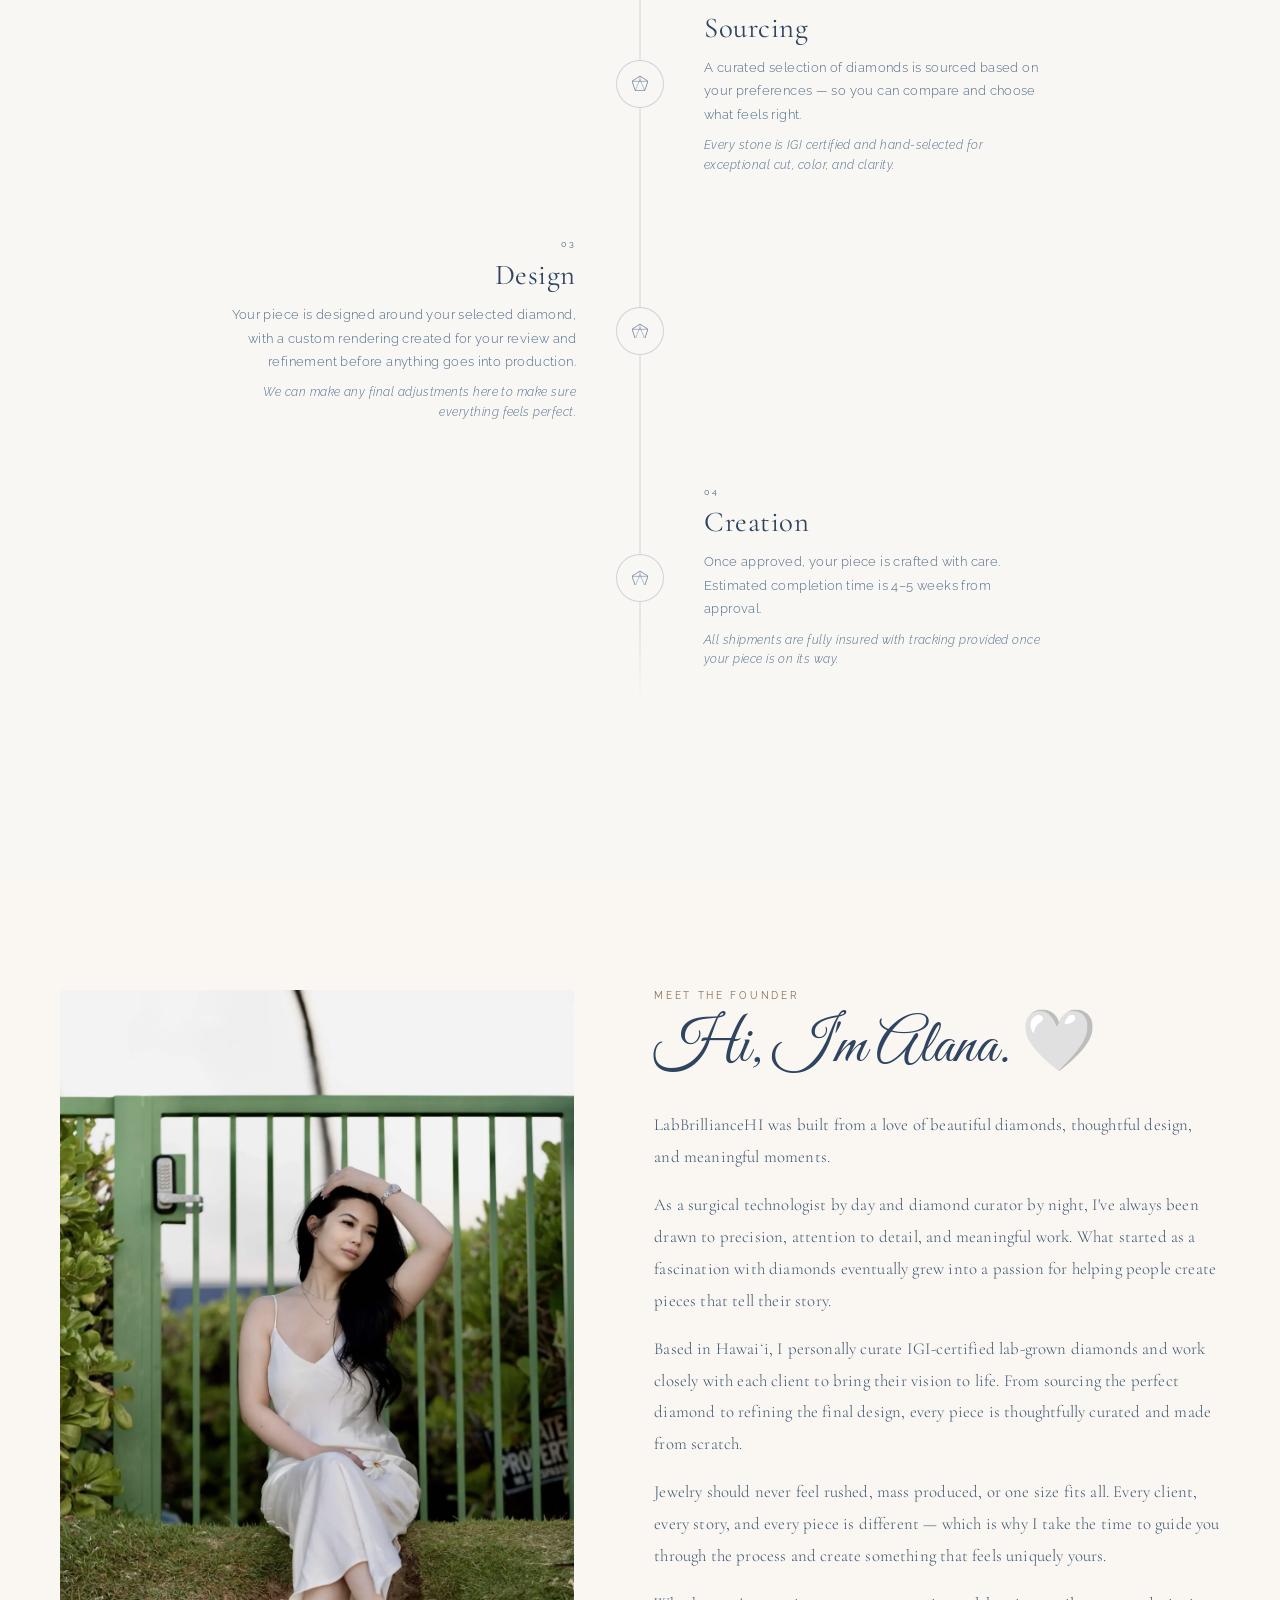
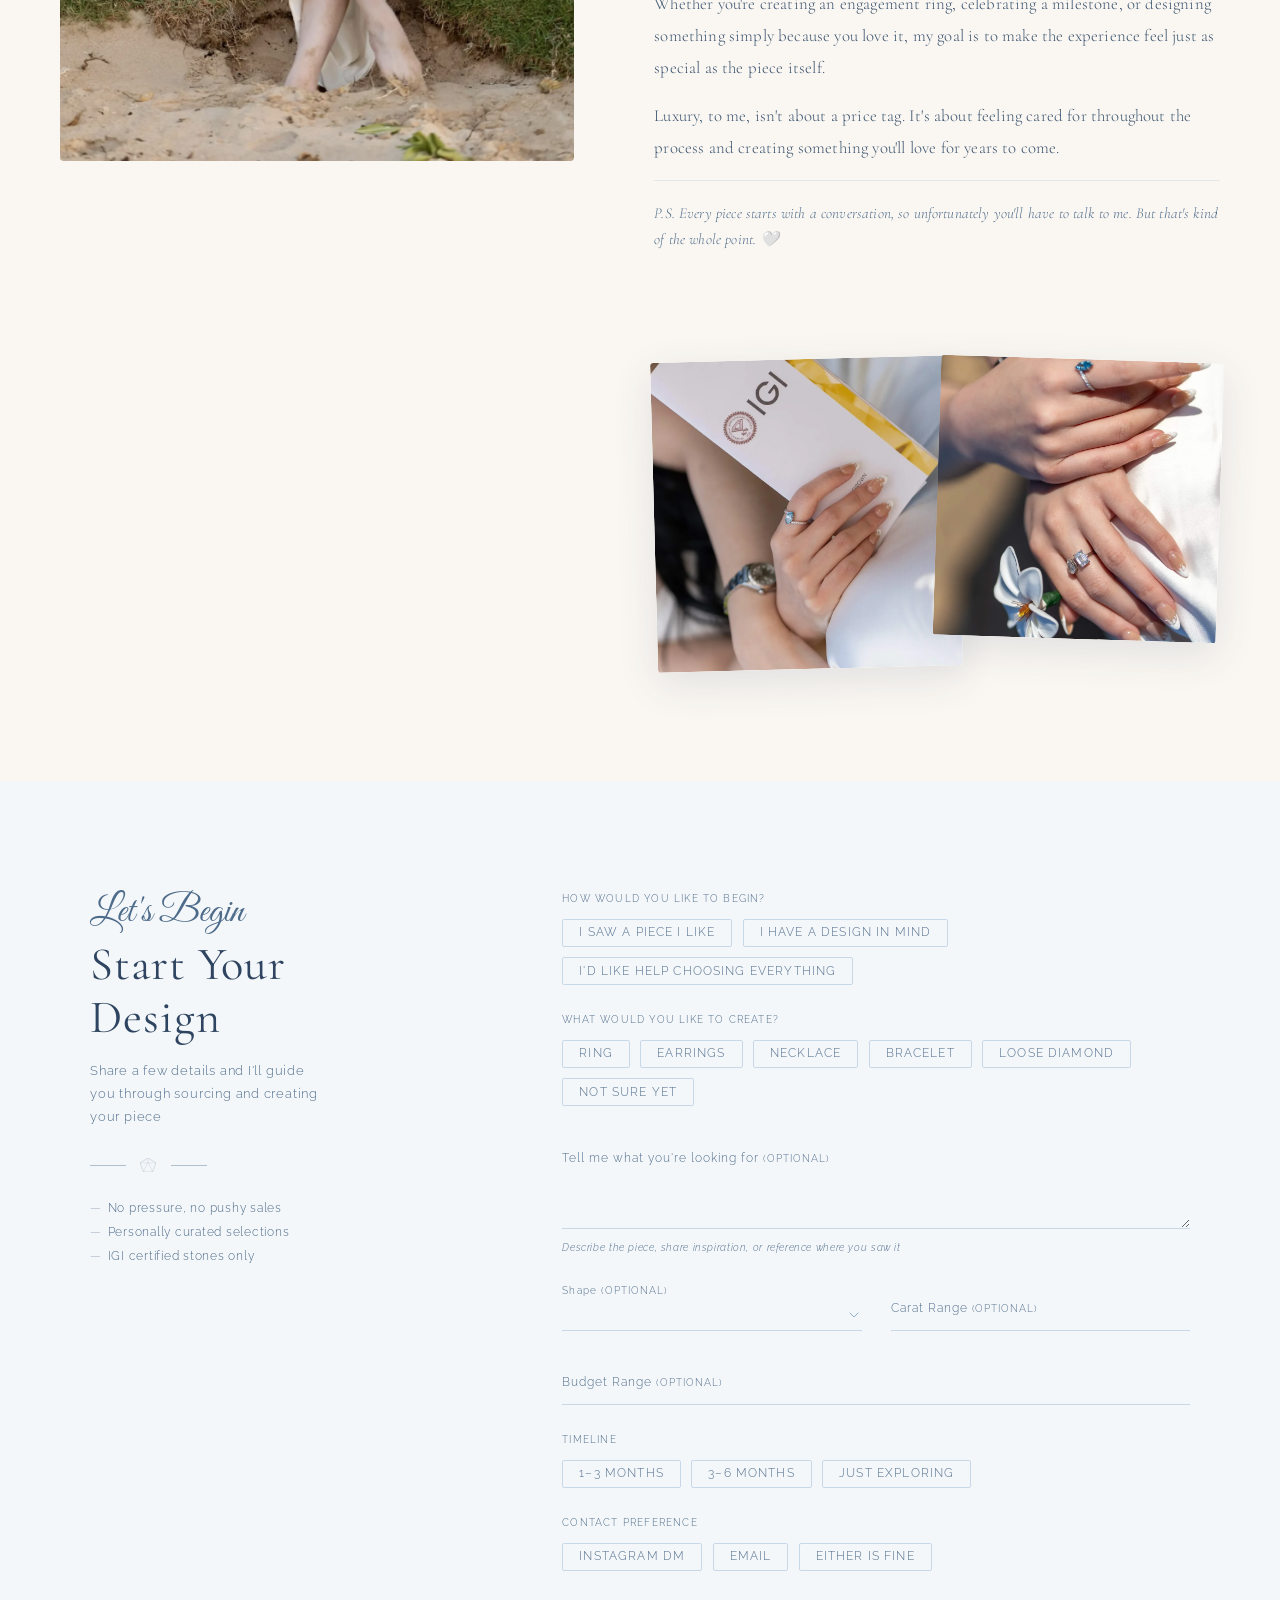
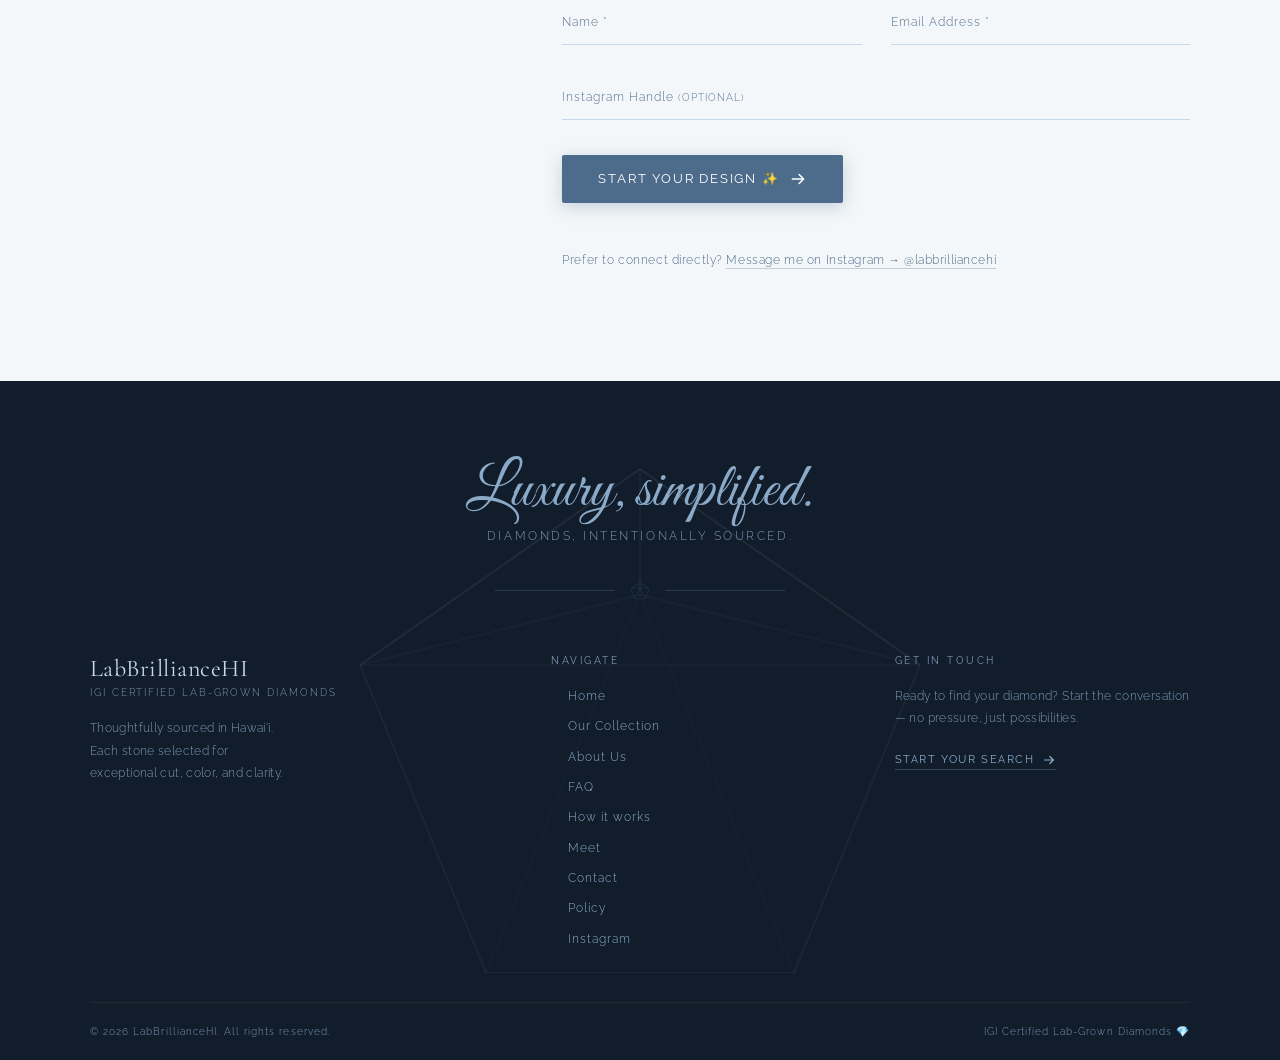
==== commit c6aa63a8: "Update the estimated timeframe to 4-5 weeks Alana (the owner) set the estimated timeframe to 4-5 wee" ====
--- a/index.html
+++ b/index.html
@@ -28,6 +28,7 @@
     <link rel="stylesheet" href="https://fonts.googleapis.com/css2?family=Cormorant+Garamond:wght@300;400;600&family=Great+Vibes&family=Raleway:wght@300;400&display=swap" />
     <link rel="stylesheet" href="public/css/normalize.css">
     <link rel="stylesheet" href="public/css/styles.css">
+    <script src="public/js/main.js" defer></script>
     <script type="application/ld+json">
       {
         "@context": "https://schema.org",
@@ -357,7 +358,7 @@
           </svg>
         </button>
         <div class="policies-item-body" id="policy-7" role="region" aria-labelledby="policy-7-trigger">
-          <p>All pieces are made to order and considered final sale. Because each diamond and piece is selected specifically for you, returns and exchanges are not accepted.</p>
+          <p>Loose diamonds and gemstones may be returned within 48 hours of delivery for a refund, provided they are in their original, unaltered condition, accompanied by all grading reports and documentation, and not damaged, modified, mounted, or altered in any way. Customers are responsible for return shipping costs. Refunds will be issued after the stone has been received and inspected. <br >Custom jewelry is made specifically for each client and is therefore considered final sale.</p>
         </div>
       </div>
       <div class="policies-item" role="listitem">
@@ -369,7 +370,7 @@
           </svg>
         </button>
         <div class="policies-item-body" id="policy-8" role="region" aria-labelledby="policy-8-trigger">
-          <p>Simple settings such as solitaire rings, earrings, and pendants typically take 3-4 weeks. <br >Custom designs generally take 5-6 weeks.</p>
+          <p>Estimated timeframe is 4-5 weeks.</p>
         </div>
       </div>
       <div class="policies-item" role="listitem">
@@ -381,7 +382,7 @@
           </svg>
         </button>
         <div class="policies-item-body" id="policy-9" role="region" aria-labelledby="policy-9-trigger">
-          <p>All orders are shipped fully insured with tracking. <br >Signature confirmation is required upon delivery to ensure security.</p>
+          <p>All jewelry is carefully packaged and shipped with tracking and insurance when applicable. <br >Signature confirmation is required upon delivery to ensure security.</p>
         </div>
       </div>
       <div class="policies-item" role="listitem">
@@ -393,7 +394,7 @@
           </svg>
         </button>
         <div class="policies-item-body" id="policy-10" role="region" aria-labelledby="policy-10-trigger">
-          <p>If your piece arrives with a manufacturing defect, please contact me within 7 days of delivery so I can help make it right. <br />General wear and tear, resizing, accidental damage, lost stones, and damage caused by improper care are not covered under this policy. However, I’m always happy to help evaluate the situation and discuss available repair options. <br />To keep your jewelry looking its best, I recommend removing it during strenuous activity, sleeping, swimming, and when using household chemicals.</p>
+          <p>All jewelry purchases include a two-year workmanship warranty covering manufacturing defects in materials and craftsmanship. If a manufacturing issue is identified within two years of delivery, I will work with my production partners to evaluate and resolve the issue whenever possible. <br />Normal wear and tear; scratches, dents, or surface damage; loss or theft of jewelry; accidental damage or impact; damage caused by improper care or misuse; and repairs, resizing, or modifications by another jeweler are not covered. However, I’m always happy to help evaluate the situation and discuss available repair options. Because every situation is unique, stone loss claims will be evaluated on a case-by-case basis. <br />To keep your jewelry looking its best, I recommend removing it during strenuous activity, sleeping, swimming, and when using household chemicals.</p>
         </div>
       </div>
     </div>
@@ -478,7 +479,7 @@
         <div class="experience-step-content">
           <span class="experience-step-label">04</span>
           <h3 class="experience-step-title">Creation</h3>
-          <p class="experience-step-text">Once approved, your piece is crafted with care. Estimated completion time is 5–6 weeks from approval.</p>
+          <p class="experience-step-text">Once approved, your piece is crafted with care. Estimated completion time is 4–5 weeks from approval.</p>
           <p class="experience-step-note">All shipments are fully insured with tracking provided once your piece is on its way.</p>
         </div>
       </li>
@@ -823,7 +824,5 @@
       <p class="footer-igi">IGI Certified Lab-Grown Diamonds 💎</p>
     </div>
   </footer>
-
-<script src="public/js/main.js" defer></script>
 </body>
 </html>
--- a/public/css/styles.css
+++ b/public/css/styles.css
@@ -689,142 +689,6 @@
   font-style: italic;
 }
 
-/* ── Two Ways section ── */
-.experience-ways {
-  max-width: 900px;
-  margin: 0 auto;
-  opacity: 0;
-  transform: translateY(28px);
-  transition: opacity 0.85s ease 0.1s, transform 0.85s ease 0.1s;
-}
-.experience-ways.in-view {
-  opacity: 1;
-  transform: translateY(0);
-}
-
-.experience-ways-header {
-  text-align: center;
-  margin-bottom: 2.5rem;
-}
-.experience-ways-script {
-  display: block;
-  font-family: var(--font-script);
-  font-size: clamp(1.5rem, 3vw, 2rem);
-  color: var(--color-brand);
-  opacity: 0.7;
-  line-height: 1;
-  margin-bottom: 0.4rem;
-}
-.experience-ways-title {
-  font-family: var(--font-serif);
-  font-size: clamp(1.4rem, 3vw, 2rem);
-  font-weight: 400;
-  color: #2e4460;
-  letter-spacing: 0.03em;
-}
-
-.experience-ways-grid {
-  display: grid;
-  grid-template-columns: 1fr 1fr;
-  gap: 1.25rem;
-}
-
-/* ── Way card ── */
-.experience-way {
-  position: relative;
-  min-height: 300px;
-  border-radius: 3px;
-  overflow: hidden;
-  cursor: default;
-}
-.experience-way-bg {
-  position: absolute;
-  inset: 0;
-  transition: transform 0.65s cubic-bezier(0.25, 0.46, 0.45, 0.94);
-}
-.experience-way:hover .experience-way-bg {
-  transform: scale(1.03);
-}
-
-.experience-way-curated .experience-way-bg {
-  background:
-    linear-gradient(155deg,
-      rgba(38, 58, 84, 0.94) 0%,
-      rgba(58, 84, 112, 0.82) 50%,
-      rgba(90, 118, 150, 0.70) 100%),
-    radial-gradient(ellipse at 25% 20%, rgba(180, 210, 235, 0.3) 0%, transparent 65%);
-  background-color: #2e4460;
-}
-.experience-way-custom .experience-way-bg {
-  background:
-    linear-gradient(155deg,
-      rgba(44, 38, 50, 0.94) 0%,
-      rgba(72, 60, 82, 0.82) 50%,
-      rgba(100, 85, 112, 0.70) 100%),
-    radial-gradient(ellipse at 75% 20%, rgba(210, 190, 235, 0.2) 0%, transparent 65%);
-  background-color: #2c2632;
-}
-
-.experience-way-body {
-  position: relative;
-  z-index: 1;
-  padding: 2.5rem 2rem;
-  height: 100%;
-  display: flex;
-  flex-direction: column;
-  gap: 0.6rem;
-}
-.experience-way-number {
-  font-family: var(--font-serif);
-  font-size: 0.7rem;
-  font-weight: 400;
-  letter-spacing: 0.2em;
-  color: rgba(255, 255, 255, 0.3);
-}
-.experience-way-title {
-  font-family: var(--font-serif);
-  font-size: clamp(1.4rem, 2.5vw, 2rem);
-  font-weight: 400;
-  color: #e8eef4;
-  letter-spacing: 0.02em;
-  line-height: 1.15;
-}
-.experience-way-text {
-  font-family: var(--font-caps);
-  font-size: 0.8rem;
-  font-weight: 300;
-  letter-spacing: 0.03em;
-  color: rgba(184, 208, 232, 0.7);
-  line-height: 1.8;
-  flex: 1;
-}
-.experience-way-btn {
-  display: inline-flex;
-  align-items: center;
-  gap: 0.5rem;
-  align-self: flex-start;
-  margin-top: 0.8rem;
-  font-family: var(--font-caps);
-  font-size: 0.7rem;
-  font-weight: 400;
-  letter-spacing: 0.14em;
-  text-transform: uppercase;
-  text-decoration: none;
-  color: #fff;
-  border-bottom: 1px solid rgba(255,255,255,0.35);
-  padding-bottom: 2px;
-  transition: border-color 0.22s ease;
-}
-.experience-way-btn:hover {
-  border-color: rgba(255,255,255,0.85);
-}
-.experience-way-btn svg {
-  transition: transform 0.22s ease;
-}
-.experience-way-btn:hover svg {
-  transform: translateX(4px);
-}
-
 /**************************************************************
 Gallery panel collection
 ***************************************************************/
@@ -3496,51 +3360,6 @@
 }
 
 /**************************************************************
-* Policies page – Responsive
-***************************************************************/
-
-@media (max-width: 760px) {
-  .pol-document {
-    grid-template-columns: 1fr;
-    padding: 0 1.25rem;
-    gap: 0;
-  }
-  .pol-section {
-    grid-column: 1;
-    grid-template-columns: 1fr;
-    gap: 0;
-    padding: 2.5rem 0;
-  }
-  .pol-section-accent {
-    margin: 0 -1.25rem;
-    padding: 2.5rem 1.25rem;
-  }
-  .pol-section-label {
-    position: static;
-    margin-bottom: 0.6rem;
-  }
-  .pol-section-title {
-    font-size: 1.2rem;
-  }
-  .pol-covered-grid {
-    grid-template-columns: 1fr;
-  }
-  .pol-jumpnav {
-    gap: 0.35rem 0;
-  }
-  .pol-contact-actions {
-    flex-direction: column;
-  }
-  .pol-contact-btn {
-    justify-content: center;
-  }
-  .pol-header {
-    padding: 6.5rem 1.25rem 2.5rem;
-  }
-}
-
-
-/**************************************************************
 Animations
 ***************************************************************/
 
@@ -3716,6 +3535,44 @@
   .footer-brand-desc {
     max-width: 100%;
   }
+
+  .pol-document {
+    grid-template-columns: 1fr;
+    padding: 0 1.25rem;
+    gap: 0;
+  }
+  .pol-section {
+    grid-column: 1;
+    grid-template-columns: 1fr;
+    gap: 0;
+    padding: 2.5rem 0;
+  }
+  .pol-section-accent {
+    margin: 0 -1.25rem;
+    padding: 2.5rem 1.25rem;
+  }
+  .pol-section-label {
+    position: static;
+    margin-bottom: 0.6rem;
+  }
+  .pol-section-title {
+    font-size: 1.2rem;
+  }
+  .pol-covered-grid {
+    grid-template-columns: 1fr;
+  }
+  .pol-jumpnav {
+    gap: 0.35rem 0;
+  }
+  .pol-contact-actions {
+    flex-direction: column;
+  }
+  .pol-contact-btn {
+    justify-content: center;
+  }
+  .pol-header {
+    padding: 6.5rem 1.25rem 2.5rem;
+  }
 }
 
 @media (max-width: 720px) {
@@ -3764,9 +3621,6 @@
     display: none; 
   }
 
-  .experience-ways-grid {
-    grid-template-columns: 1fr;
-  }
 }
 
 @media (max-width: 600px) {
